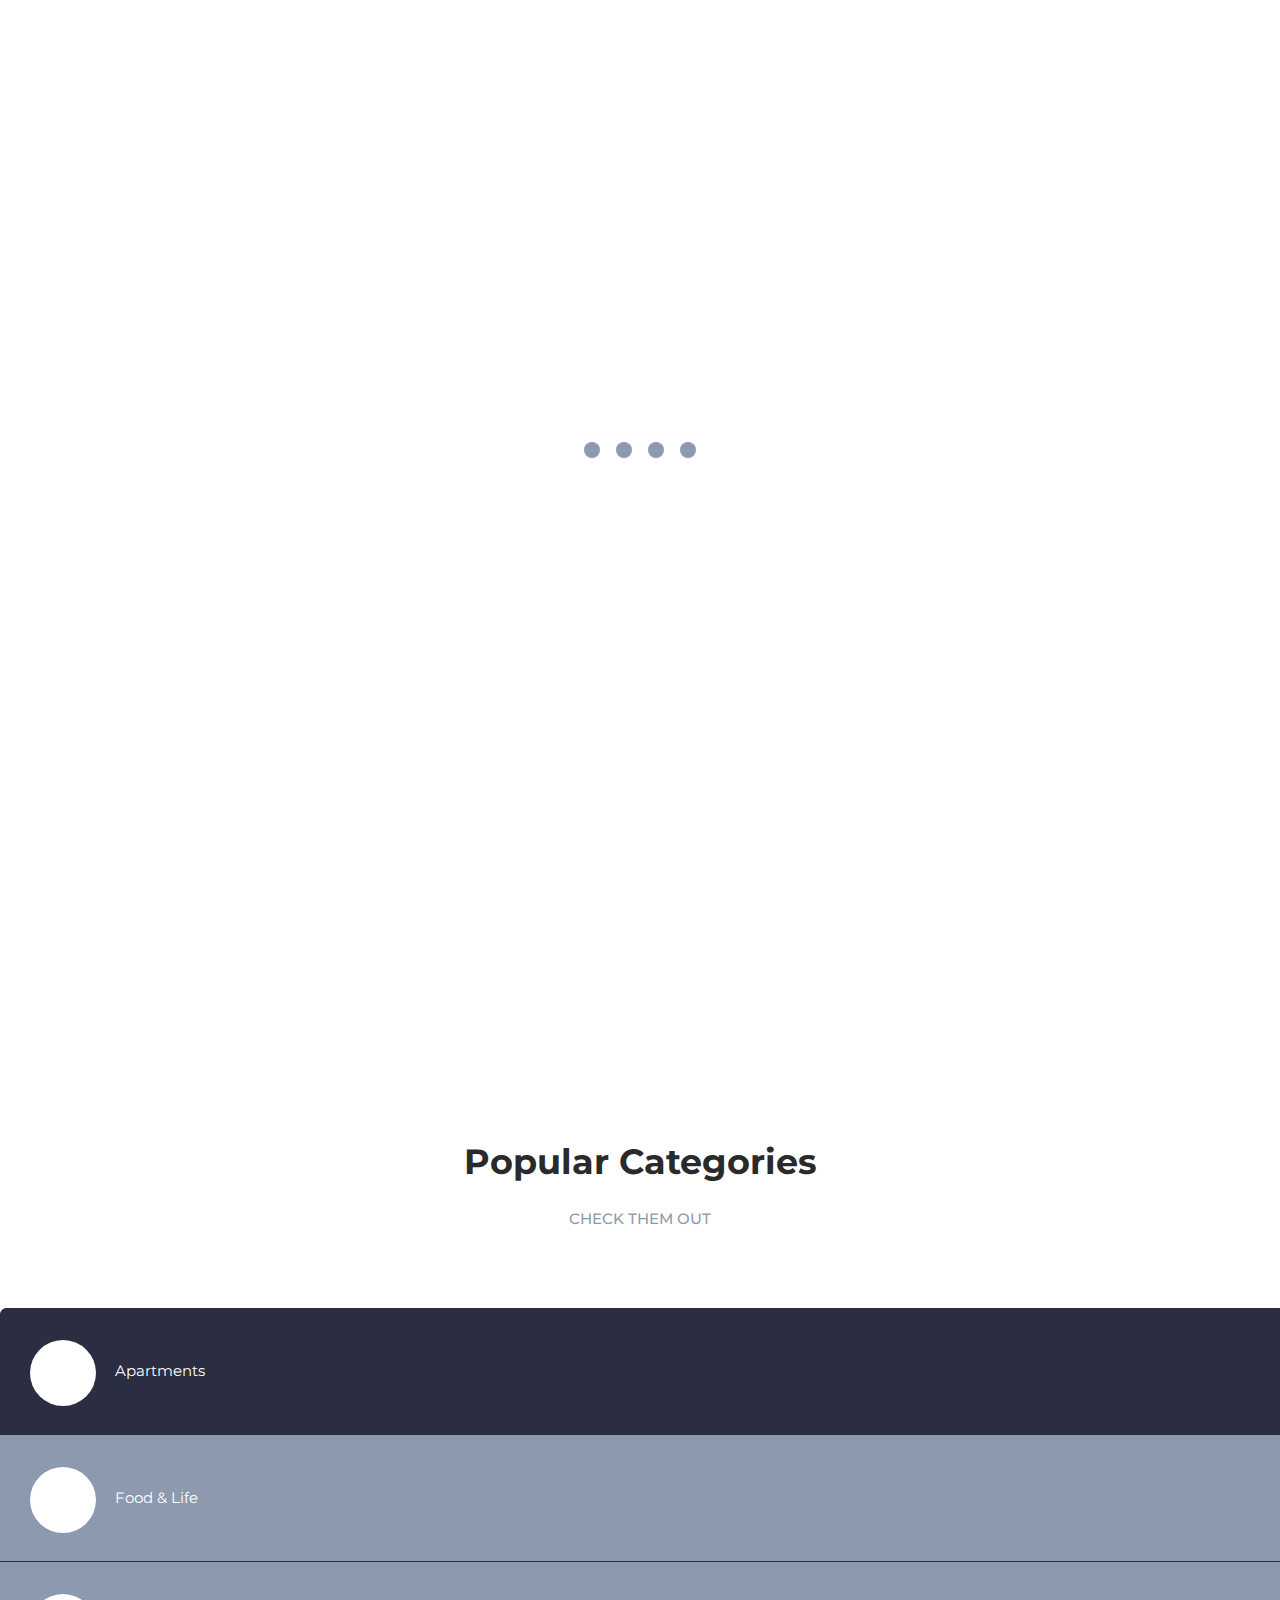
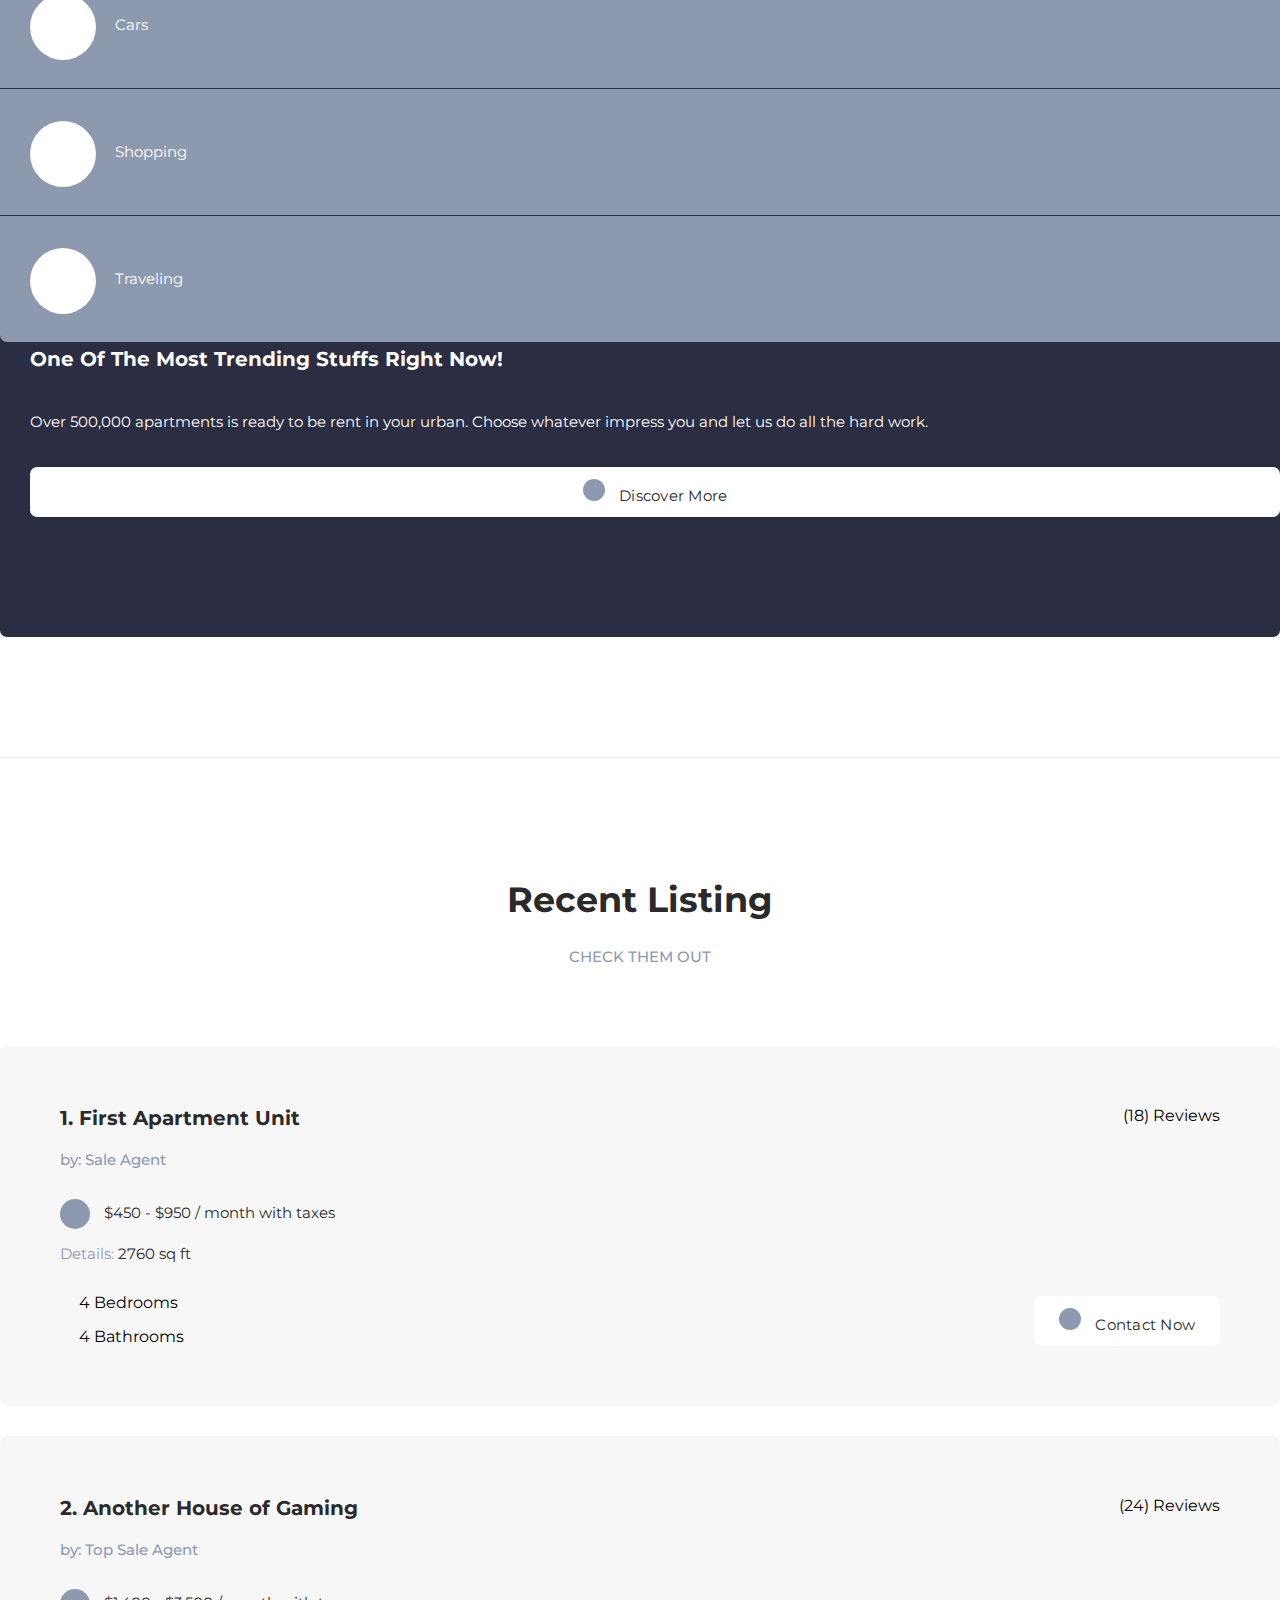
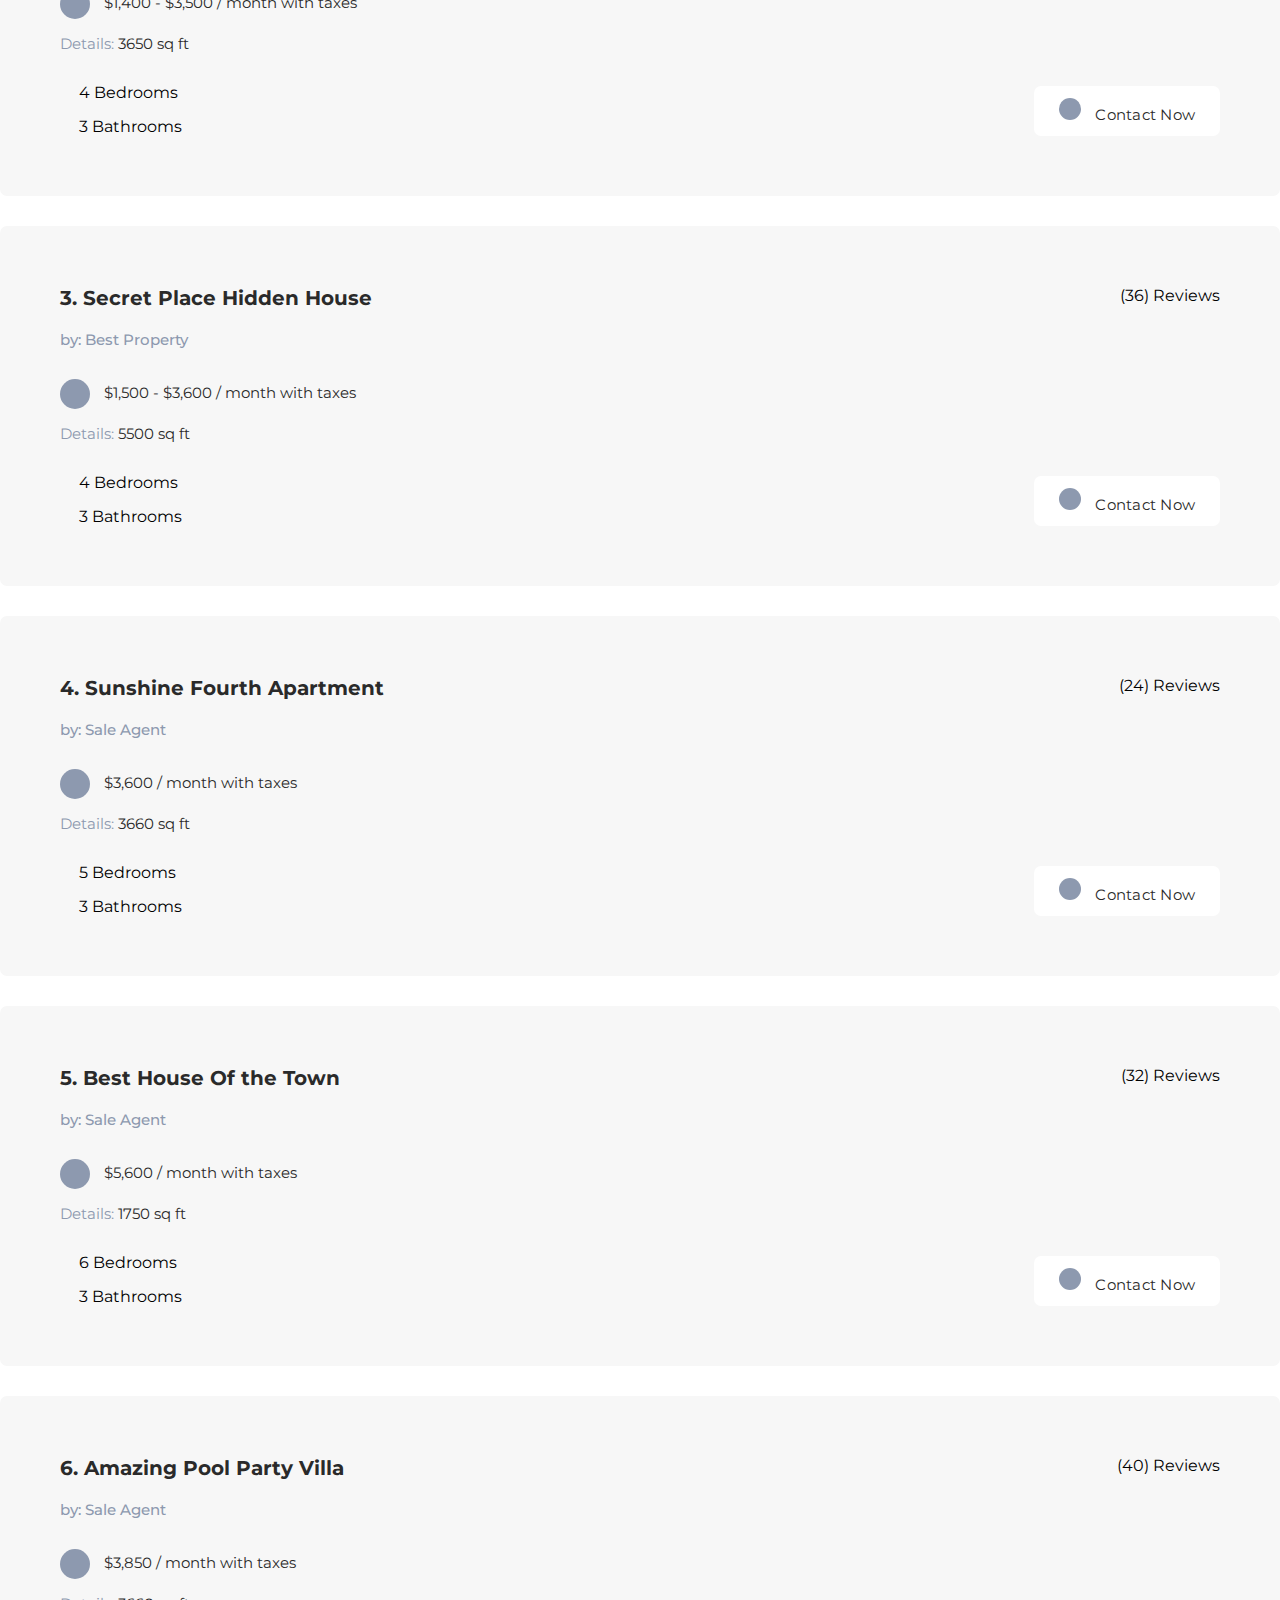
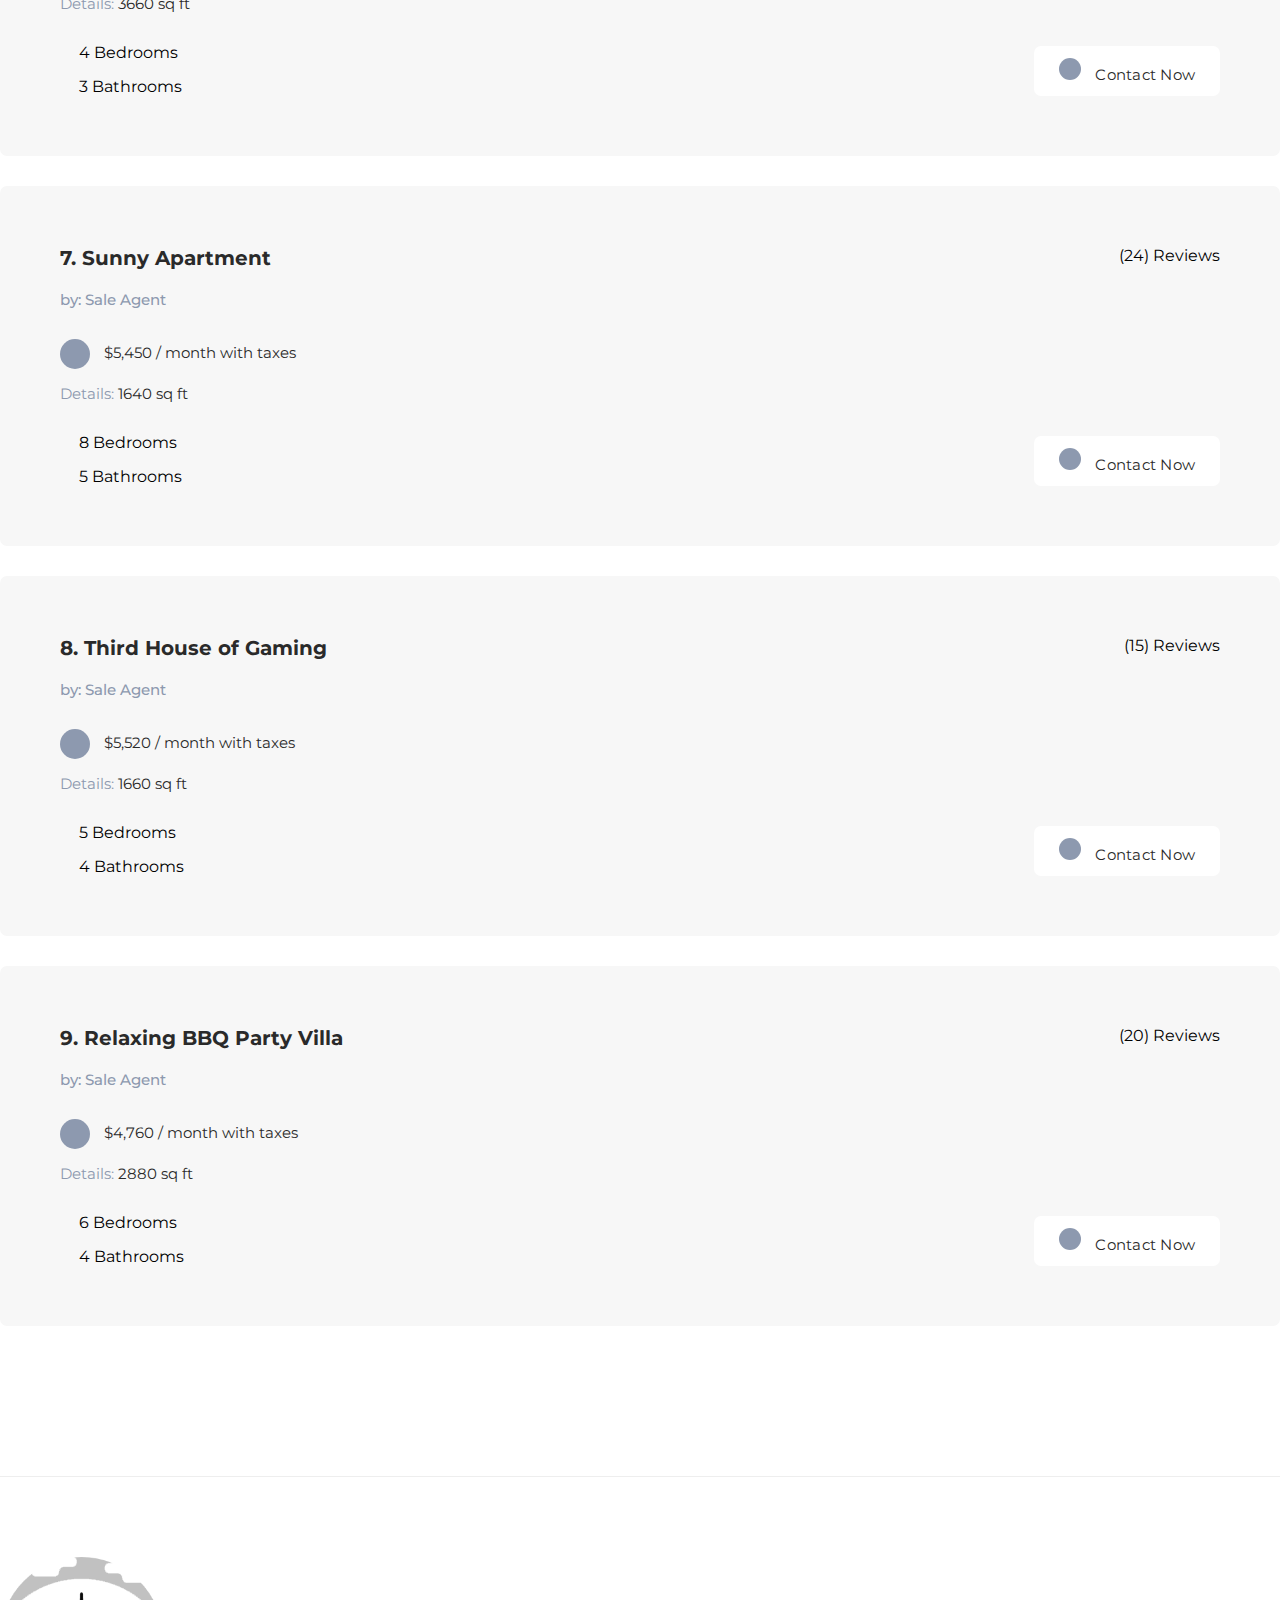
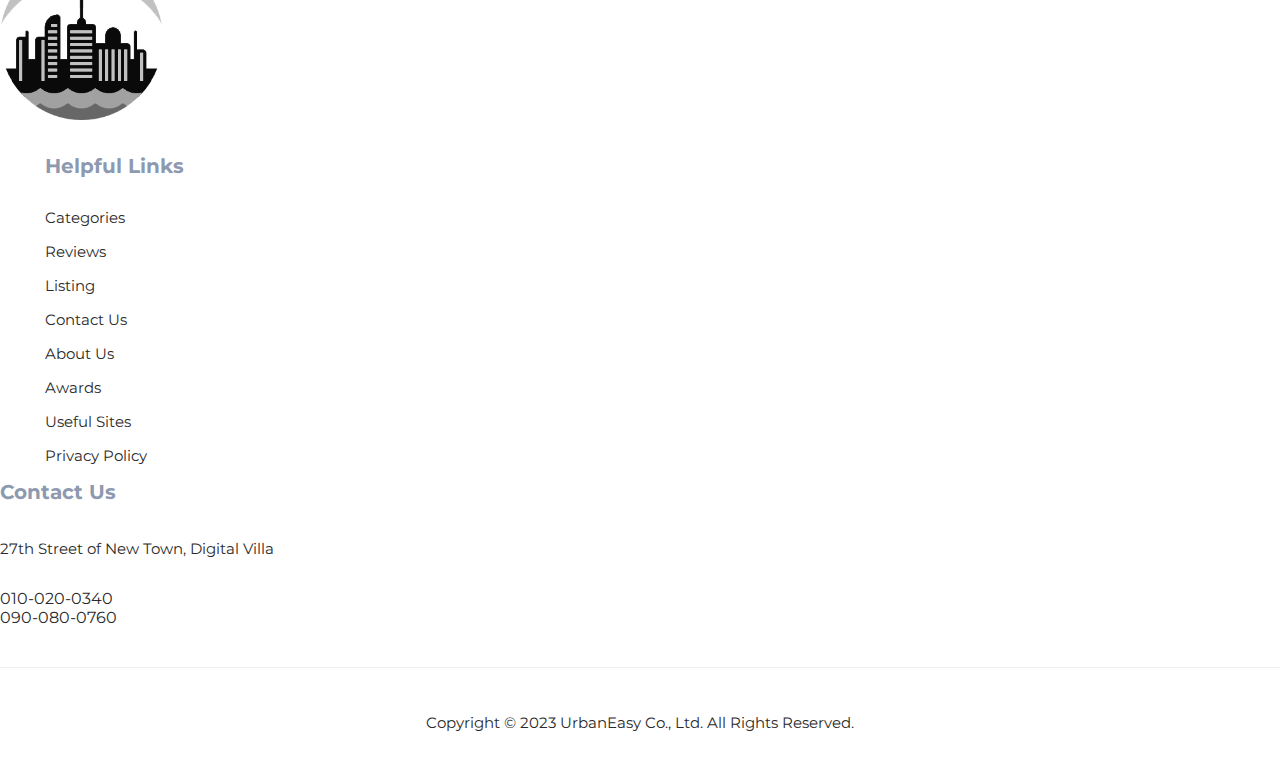
==== index.html @ 7ef8ef8d "refactor index.html and category.html" ====
<!DOCTYPE html>
<html lang="en">

  <head>

    <meta charset="UTF-8">
    <meta name="viewport" content="width=device-width, initial-scale=1, shrink-to-fit=no">
    <meta name="description" content="">
    <meta name="author" content="">
    <link rel="preconnect" href="https://fonts.gstatic.com">
    <link href="https://fonts.googleapis.com/css2?family=Montserrat:wght@100;200;300;400;500;600;700;800;900&display=swap" rel="stylesheet">
    <link rel="icon" href="assets/images/black-logo.png">
    <title>UrbanEasy: Your Urban Agency</title>

    <!-- Bootstrap core CSS -->
    <link href="vendor/bootstrap/css/bootstrap.min.css" rel="stylesheet">

    <!-- Additional CSS Files -->
    <link rel="stylesheet" href="assets/css/fontawesome.css">
    <link rel="stylesheet" href="assets/css/templatemo-plot-listing.css">
    <link rel="stylesheet" href="assets/css/animated.css">
    <link rel="stylesheet" href="assets/css/owl.css">
  </head>

<body>

  <!-- ***** Preloader Start ***** -->
  <div id="js-preloader" class="js-preloader">
    <div class="preloader-inner">
      <span class="dot"></span>
      <div class="dots">
        <span></span>
        <span></span>
        <span></span>
      </div>
    </div>
  </div>
  <!-- ***** Preloader End ***** -->

  <!-- ***** Header Area Start ***** -->
  <header class="header-area header-sticky wow slideInDown" data-wow-duration="0.75s" data-wow-delay="0s">
    <div class="container">
      <div class="row">
        <div class="col-12">
          <nav class="main-nav">
            <!-- ***** Logo Start ***** -->
            <a href="index.html" class="logo">
            </a>
            <!-- ***** Logo End ***** -->
            <!-- ***** Menu Start ***** -->
            <ul class="nav">
              <li><a href="index.html" class="active">Home</a></li>
              <li><a href="category.html">Category</a></li>
              <li><a href="listing.html">Listing</a></li>
              <li><a href="contact.html">Contact Us</a></li> 
              <li><div class="main-white-button"><a href="#"><i class="fa fa-plus"></i> Add Your Listing</a></div></li> 
            </ul>        
            <a class='menu-trigger'>
                <span>Menu</span>
            </a>
            <!-- ***** Menu End ***** -->
          </nav>
        </div>
      </div>
    </div>
  </header>
  <!-- ***** Header Area End ***** -->

  <div class="main-banner">
    <div class="container">
      <div class="row">
        <div class="col-lg-12">
          <div class="top-text header-text">
            <h6>Over 36,500+ Active Listings</h6>
            <h2>Find Nearby Places &amp; Things</h2>
          </div>
        </div>
        <div class="col-lg-12">
          <form id="search-form" name="gs" method="submit" role="search" action="#">
            <div class="row">
              <div class="col-lg-3 align-self-center">
                  <fieldset>
                      <select name="area" class="form-select" aria-label="Area" id="chooseCategory" onchange="this.form.click()">
                          <option selected>All Areas</option>
                          <option value="New Village">New Village</option>
                          <option value="Old Town">Old Town</option>
                          <option value="Modern City">Modern City</option>
                      </select>
                  </fieldset>
              </div>
              <div class="col-lg-3 align-self-center">
                  <fieldset>
                      <input type="address" name="address" class="searchText" placeholder="Enter a location" autocomplete="on" required>
                  </fieldset>
              </div>
              <div class="col-lg-3 align-self-center">
                  <fieldset>
                      <select name="price" class="form-select" aria-label="Default select example" id="chooseCategory" onchange="this.form.click()">
                          <option selected>Price Range</option>
                          <option value="$100 - $250">$100 - $250</option>
                          <option value="$250 - $500">$250 - $500</option>
                          <option value="$500 - $1000">$500 - $1,000</option>
                          <option value="$1000+">$1,000 or more</option>
                      </select>
                  </fieldset>
              </div>
              <div class="col-lg-3">                        
                  <fieldset>
                      <button class="main-button"><i class="fa fa-search"></i> Search Now</button>
                  </fieldset>
              </div>
            </div>
          </form>
        </div>
        <div class="col-lg-10 offset-lg-1">
          <ul class="categories">
            <li><a href="category.html"><span class="icon"><img src="assets/images/search-icon-01.png" alt="Home"></span> Apartments</a></li>
            <li><a href="listing.html"><span class="icon"><img src="assets/images/search-icon-02.png" alt="Food"></span> Food &amp; Life</a></li>
            <li><a href="#"><span class="icon"><img src="assets/images/search-icon-03.png" alt="Vehicle"></span> Cars</a></li>
            <li><a href="#"><span class="icon"><img src="assets/images/search-icon-04.png" alt="Shopping"></span> Shopping</a></li>
            <li><a href="#"><span class="icon"><img src="assets/images/search-icon-05.png" alt="Travel"></span> Traveling</a></li>
          </ul>
        </div>
      </div>
    </div>
  </div>


  <div class="popular-categories">
    <div class="container">
      <div class="row">
        <div class="col-lg-12">
          <div class="section-heading">
            <h2>Popular Categories</h2>
            <h6>Check Them Out</h6>
          </div>
        </div>
        <div class="col-lg-12">
          <div class="naccs">
            <div class="grid">
              <div class="row">
                <div class="col-lg-3">
                  <div class="menu">
                    <div class="first-thumb active">
                      <div class="thumb">
                        <span class="icon"><img src="assets/images/search-icon-01.png" alt=""></span>
                        Apartments
                      </div>
                    </div>
                    <div>
                      <div class="thumb">                 
                        <span class="icon"><img src="assets/images/search-icon-02.png" alt=""></span>
                        Food &amp; Life
                      </div>
                    </div>
                    <div>
                      <div class="thumb">                 
                        <span class="icon"><img src="assets/images/search-icon-03.png" alt=""></span>
                        Cars
                      </div>
                    </div>
                    <div>
                      <div class="thumb">                 
                        <span class="icon"><img src="assets/images/search-icon-04.png" alt=""></span>
                        Shopping
                      </div>
                    </div>
                    <div class="last-thumb">
                      <div class="thumb">                 
                        <span class="icon"><img src="assets/images/search-icon-05.png" alt=""></span>
                        Traveling
                      </div>
                    </div>
                  </div>
                </div> 
                <div class="col-lg-9 align-self-center">
                  <ul class="nacc">
                    <li class="active">
                      <div>
                        <div class="thumb">
                          <div class="row">
                            <div class="col-lg-5 align-self-center">
                              <div class="left-text">
                                <h4>One Of The Most Trending Stuffs Right Now!</h4>
                                <p>Over 500,000 apartments is ready to be rent in your urban. Choose whatever impress you and let us do all the hard work.</p>
                                <div class="main-white-button"><a href="#"><i class="fa fa-eye"></i> Discover More</a></div>
                              </div>
                            </div>
                            <div class="col-lg-7 align-self-center">
                              <div class="right-image">
                                <img src="assets/images/tabs-image-01.jpg" alt="">
                              </div>
                            </div>
                          </div>
                        </div>
                      </div>
                    </li>
                    <li>
                      <div>
                        <div class="thumb">
                          <div class="row">
                            <div class="col-lg-5 align-self-center">
                              <div class="left-text">
                                <h4>Food and Lifestyle category is here</h4>
                                <p>Explore different countries cuisine nearby with ease. </p>
                                <div class="main-white-button"><a href="#"><i class="fa fa-eye"></i> Explore More</a></div>
                              </div>
                            </div>
                            <div class="col-lg-7 align-self-center">
                              <div class="right-image">
                                <img src="assets/images/tabs-image-02.jpg" alt="Foods on the table">
                              </div>
                            </div>
                          </div>
                        </div>
                      </div>
                    </li>
                    <li>
                      <div>
                        <div class="thumb">
                          <div class="row">
                            <div class="col-lg-5 align-self-center">
                              <div class="left-text">
                                <h4>Best car rentals for your trips!</h4>
                                <p>Did you know? You can rent a car as fast as a click, the paperwork is on us.</p>
                                <div class="main-white-button"><a href="listing.html"><i class="fa fa-eye"></i> More Listing</a></div>
                              </div>
                            </div>
                            <div class="col-lg-7 align-self-center">
                              <div class="right-image">
                                <img src="assets/images/tabs-image-03.jpg" alt="cars in the city">
                              </div>
                            </div>
                          </div>
                        </div>
                      </div>
                    </li>
                    <li>
                      <div>
                        <div class="thumb">
                          <div class="row">
                            <div class="col-lg-5 align-self-center">
                              <div class="left-text">
                                <h4>Shopping</h4>
                                <p>Choose from your locals and get it within the same day!</p>
                                <div class="main-white-button"><a href="#"><i class="fa fa-eye"></i> Discover More</a></div>
                              </div>
                            </div>
                            <div class="col-lg-7 align-self-center">
                              <div class="right-image">
                                <img src="assets/images/tabs-image-04.jpg" alt="Shopping Girl">
                              </div>
                            </div>
                          </div>
                        </div>
                      </div>
                    </li>
                    <li>
                      <div>
                        <div class="thumb">
                          <div class="row">
                            <div class="col-lg-5 align-self-center">
                              <div class="left-text">
                                <h4>Trip for you and your family</h4>
                                <p>All of the cheapest trips are on our website. Explore and enjoy!</p>
                                <div class="main-white-button"><a rel="nofollow" href="https://templatemo.com/contact"><i class="fa fa-eye"></i> Read More</a></div>
                              </div>
                            </div>
                            <div class="col-lg-7 align-self-center">
                              <div class="right-image">
                                <img src="assets/images/tabs-image-05.jpg" alt="Traveling Beach">
                              </div>
                            </div>
                          </div>
                        </div>
                      </div>
                    </li>
                  </ul>
                </div>          
              </div>
            </div>
          </div>
        </div>
      </div>
    </div>
  </div>


  <div class="recent-listing">
    <div class="container">
      <div class="row">
        <div class="col-lg-12">
          <div class="section-heading">
            <h2>Recent Listing</h2>
            <h6>Check Them Out</h6>
          </div>
        </div>
        <div class="col-lg-12">
          <div class="owl-carousel owl-listing">
            <div class="item">
              <div class="row">
                <div class="col-lg-12">
                  <div class="listing-item">
                    <div class="left-image">
                      <a href="#"><img src="assets/images/listing-01.jpg" alt=""></a>
                    </div>
                    <div class="right-content align-self-center">
                      <a href="#"><h4>1. First Apartment Unit</h4></a>
                      <h6>by: Sale Agent</h6>
                      <ul class="rate">
                        <li><i class="fa fa-star-o"></i></li>
                        <li><i class="fa fa-star-o"></i></li>
                        <li><i class="fa fa-star-o"></i></li>
                        <li><i class="fa fa-star-o"></i></li>
                        <li><i class="fa fa-star-o"></i></li>
                        <li>(18) Reviews</li>
                      </ul>
                      <span class="price"><div class="icon"><img src="assets/images/listing-icon-01.png" alt=""></div> $450 - $950 / month with taxes</span>
                      <span class="details">Details: <em>2760 sq ft</em></span>
                      <ul class="info">
                        <li><img src="assets/images/listing-icon-02.png" alt=""> 4 Bedrooms</li>
                        <li><img src="assets/images/listing-icon-03.png" alt=""> 4 Bathrooms</li>
                      </ul>
                      <div class="main-white-button">
                        <a href="contact.html"><i class="fa fa-eye"></i> Contact Now</a>
                      </div>
                    </div>
                  </div>
                </div>
                <div class="col-lg-12">
                  <div class="listing-item">
                    <div class="left-image">
                      <a href="#"><img src="assets/images/listing-02.jpg" alt=""></a>
                    </div>
                    <div class="right-content align-self-center">
                      <a href="#"><h4>2. Another House of Gaming</h4></a>
                      <h6>by: Top Sale Agent</h6>
                      <ul class="rate">
                        <li><i class="fa fa-star-o"></i></li>
                        <li><i class="fa fa-star-o"></i></li>
                        <li><i class="fa fa-star-o"></i></li>
                        <li><i class="fa fa-star-o"></i></li>
                        <li><i class="fa fa-star-o"></i></li>
                        <li>(24) Reviews</li>
                      </ul>
                      <span class="price"><div class="icon"><img src="assets/images/listing-icon-01.png" alt=""></div> $1,400 - $3,500 / month with taxes</span>
                      <span class="details">Details: <em>3650 sq ft</em></span>
                      <ul class="info">
                        <li><img src="assets/images/listing-icon-02.png" alt=""> 4 Bedrooms</li>
                        <li><img src="assets/images/listing-icon-03.png" alt=""> 3 Bathrooms</li>
                      </ul>
                      <div class="main-white-button">
                        <a href="contact.html"><i class="fa fa-eye"></i> Contact Now</a>
                      </div>
                    </div>
                  </div>
                </div>
                <div class="col-lg-12">
                  <div class="listing-item">
                    <div class="left-image">
                      <a href="#"><img src="assets/images/listing-03.jpg" alt=""></a>
                    </div>
                    <div class="right-content align-self-center">
                      <a href="#"><h4>3. Secret Place Hidden House</h4></a>
                      <h6>by: Best Property</h6>
                      <ul class="rate">
                        <li><i class="fa fa-star-o"></i></li>
                        <li><i class="fa fa-star-o"></i></li>
                        <li><i class="fa fa-star-o"></i></li>
                        <li><i class="fa fa-star-o"></i></li>
                        <li><i class="fa fa-star-o"></i></li>
                        <li>(36) Reviews</li>
                      </ul>
                      <span class="price"><div class="icon"><img src="assets/images/listing-icon-01.png" alt=""></div> $1,500 - $3,600 / month with taxes</span>
                      <span class="details">Details: <em>5500 sq ft</em></span>
                      <ul class="info">
                        <li><img src="assets/images/listing-icon-02.png" alt=""> 4 Bedrooms</li>
                        <li><img src="assets/images/listing-icon-03.png" alt=""> 3 Bathrooms</li>
                      </ul>
                      <div class="main-white-button">
                        <a href="contact.html"><i class="fa fa-eye"></i> Contact Now</a>
                      </div>
                    </div>
                  </div>
                </div>
              </div>
            </div>
            <div class="item">
              <div class="row">
                <div class="col-lg-12">
                  <div class="listing-item">
                    <div class="left-image">
                      <a href="#"><img src="assets/images/listing-04.jpg" alt=""></a>
                    </div>
                    <div class="right-content align-self-center">
                      <a href="#"><h4>4. Sunshine Fourth Apartment</h4></a>
                      <h6>by: Sale Agent</h6>
                      <ul class="rate">
                        <li><i class="fa fa-star-o"></i></li>
                        <li><i class="fa fa-star-o"></i></li>
                        <li><i class="fa fa-star-o"></i></li>
                        <li><i class="fa fa-star-o"></i></li>
                        <li><i class="fa fa-star-o"></i></li>
                        <li>(24) Reviews</li>
                      </ul>
                      <span class="price"><div class="icon"><img src="assets/images/listing-icon-01.png" alt=""></div> $3,600 / month with taxes</span>
                      <span class="details">Details: <em>3660 sq ft</em></span>
                      <ul class="info">
                        <li><img src="assets/images/listing-icon-02.png" alt=""> 5 Bedrooms</li>
                        <li><img src="assets/images/listing-icon-03.png" alt=""> 3 Bathrooms</li>
                      </ul>
                      <div class="main-white-button">
                        <a href="contact.html"><i class="fa fa-eye"></i> Contact Now</a>
                      </div>
                    </div>
                  </div>
                </div>
                <div class="col-lg-12">
                  <div class="listing-item">
                    <div class="left-image">
                      <a href="#"><img src="assets/images/listing-05.jpg" alt=""></a>
                    </div>
                    <div class="right-content align-self-center">
                      <a href="#"><h4>5. Best House Of the Town</h4></a>
                      <h6>by: Sale Agent</h6>
                      <ul class="rate">
                        <li><i class="fa fa-star-o"></i></li>
                        <li><i class="fa fa-star-o"></i></li>
                        <li><i class="fa fa-star-o"></i></li>
                        <li><i class="fa fa-star-o"></i></li>
                        <li><i class="fa fa-star-o"></i></li>
                        <li>(32) Reviews</li>
                      </ul>
                      <span class="price"><div class="icon"><img src="assets/images/listing-icon-01.png" alt=""></div> $5,600 / month with taxes</span>
                      <span class="details">Details: <em>1750 sq ft</em></span>
                      <ul class="info">
                        <li><img src="assets/images/listing-icon-02.png" alt=""> 6 Bedrooms</li>
                        <li><img src="assets/images/listing-icon-03.png" alt=""> 3 Bathrooms</li>
                      </ul>
                      <div class="main-white-button">
                        <a href="contact.html"><i class="fa fa-eye"></i> Contact Now</a>
                      </div>
                    </div>
                  </div>
                </div>
                <div class="col-lg-12">
                  <div class="listing-item">
                    <div class="left-image">
                      <a href="#"><img src="assets/images/listing-06.jpg" alt=""></a>
                    </div>
                    <div class="right-content align-self-center">
                      <a href="#"><h4>6. Amazing Pool Party Villa</h4></a>
                      <h6>by: Sale Agent</h6>
                      <ul class="rate">
                        <li><i class="fa fa-star-o"></i></li>
                        <li><i class="fa fa-star-o"></i></li>
                        <li><i class="fa fa-star-o"></i></li>
                        <li><i class="fa fa-star-o"></i></li>
                        <li><i class="fa fa-star-o"></i></li>
                        <li>(40) Reviews</li>
                      </ul>
                      <span class="price"><div class="icon"><img src="assets/images/listing-icon-01.png" alt=""></div> $3,850 / month with taxes</span>
                      <span class="details">Details: <em>3660 sq ft</em></span>
                      <ul class="info">
                        <li><img src="assets/images/listing-icon-02.png" alt=""> 4 Bedrooms</li>
                        <li><img src="assets/images/listing-icon-03.png" alt=""> 3 Bathrooms</li>
                      </ul>
                      <div class="main-white-button">
                        <a href="contact.html"><i class="fa fa-eye"></i> Contact Now</a>
                      </div>
                    </div>
                  </div>
                </div>
              </div>
            </div>
            <div class="item">
              <div class="row">
                <div class="col-lg-12">
                  <div class="listing-item">
                    <div class="left-image">
                      <a href="#"><img src="assets/images/listing-05.jpg" alt=""></a>
                    </div>
                    <div class="right-content align-self-center">
                      <a href="#"><h4>7. Sunny Apartment</h4></a>
                      <h6>by: Sale Agent</h6>
                      <ul class="rate">
                        <li><i class="fa fa-star-o"></i></li>
                        <li><i class="fa fa-star-o"></i></li>
                        <li><i class="fa fa-star-o"></i></li>
                        <li><i class="fa fa-star-o"></i></li>
                        <li><i class="fa fa-star-o"></i></li>
                        <li>(24) Reviews</li>
                      </ul>
                      <span class="price"><div class="icon"><img src="assets/images/listing-icon-01.png" alt=""></div> $5,450 / month with taxes</span>
                      <span class="details">Details: <em>1640 sq ft</em></span>
                      <ul class="info">
                        <li><img src="assets/images/listing-icon-02.png" alt=""> 8 Bedrooms</li>
                        <li><img src="assets/images/listing-icon-03.png" alt=""> 5 Bathrooms</li>
                      </ul>
                      <div class="main-white-button">
                        <a href="contact.html"><i class="fa fa-eye"></i> Contact Now</a>
                      </div>
                    </div>
                  </div>
                </div>
                <div class="col-lg-12">
                  <div class="listing-item">
                    <div class="left-image">
                      <a href="#"><img src="assets/images/listing-02.jpg" alt=""></a>
                    </div>
                    <div class="right-content align-self-center">
                      <a href="#"><h4>8. Third House of Gaming</h4></a>
                      <h6>by: Sale Agent</h6>
                      <ul class="rate">
                        <li><i class="fa fa-star-o"></i></li>
                        <li><i class="fa fa-star-o"></i></li>
                        <li><i class="fa fa-star-o"></i></li>
                        <li><i class="fa fa-star-o"></i></li>
                        <li><i class="fa fa-star-o"></i></li>
                        <li>(15) Reviews</li>
                      </ul>
                      <span class="price"><div class="icon"><img src="assets/images/listing-icon-01.png" alt=""></div> $5,520 / month with taxes</span>
                      <span class="details">Details: <em>1660 sq ft</em></span>
                      <ul class="info">
                        <li><img src="assets/images/listing-icon-02.png" alt=""> 5 Bedrooms</li>
                        <li><img src="assets/images/listing-icon-03.png" alt=""> 4 Bathrooms</li>
                      </ul>
                      <div class="main-white-button">
                        <a href="contact.html"><i class="fa fa-eye"></i> Contact Now</a>
                      </div>
                    </div>
                  </div>
                </div>
                <div class="col-lg-12">
                  <div class="listing-item">
                    <div class="left-image">
                      <a href="#"><img src="assets/images/listing-06.jpg" alt=""></a>
                    </div>
                    <div class="right-content align-self-center">
                      <a href="#"><h4>9. Relaxing BBQ Party Villa</h4></a>
                      <h6>by: Sale Agent</h6>
                      <ul class="rate">
                        <li><i class="fa fa-star-o"></i></li>
                        <li><i class="fa fa-star-o"></i></li>
                        <li><i class="fa fa-star-o"></i></li>
                        <li><i class="fa fa-star-o"></i></li>
                        <li><i class="fa fa-star-o"></i></li>
                        <li>(20) Reviews</li>
                      </ul>
                      <span class="price"><div class="icon"><img src="assets/images/listing-icon-01.png" alt=""></div> $4,760 / month with taxes</span>
                      <span class="details">Details: <em>2880 sq ft</em></span>
                      <ul class="info">
                        <li><img src="assets/images/listing-icon-02.png" alt=""> 6 Bedrooms</li>
                        <li><img src="assets/images/listing-icon-03.png" alt=""> 4 Bathrooms</li>
                      </ul>
                      <div class="main-white-button">
                        <a href="contact.html"><i class="fa fa-eye"></i> Contact Now</a>
                      </div>
                    </div>
                  </div>
                </div>
              </div>
            </div>
          </div>
        </div>
      </div>
    </div>
  </div>


  <footer>
    <div class="container">
      <div class="row">
        <div class="col-lg-4">
          <div class="about">
            <div class="logo">
              <img src="assets/images/black-logo.png" alt="Plot Listing">
            </div>
          </div>
        </div>
        <div class="col-lg-4">
          <div class="helpful-links">
            <h4>Helpful Links</h4>
            <div class="row">
              <div class="col-lg-6 col-sm-6">
                <ul>
                  <li><a href="#">Categories</a></li>
                  <li><a href="#">Reviews</a></li>
                  <li><a href="#">Listing</a></li>
                  <li><a href="#">Contact Us</a></li>
                </ul>
              </div>
              <div class="col-lg-6">
                <ul>
                  <li><a href="#">About Us</a></li>
                  <li><a href="#">Awards</a></li>
                  <li><a href="#">Useful Sites</a></li>
                  <li><a href="#">Privacy Policy</a></li>
                </ul>
              </div>
            </div>
          </div>
        </div>
        <div class="col-lg-4">
          <div class="contact-us">
            <h4>Contact Us</h4>
            <p>27th Street of New Town, Digital Villa</p>
            <div class="row">
              <div class="col-lg-6">
                <a href="#">010-020-0340</a>
              </div>
              <div class="col-lg-6">
                <a href="#">090-080-0760</a>
              </div>
            </div>
          </div>
        </div>
        <div class="col-lg-12">
          <div class="sub-footer">
            <p>Copyright © 2023 UrbanEasy Co., Ltd. All Rights Reserved.</p>
          </div>
        </div>
      </div>
    </div>
  </footer>


  <!-- Scripts -->
  <script src="vendor/jquery/jquery.min.js"></script>
  <script src="vendor/bootstrap/js/bootstrap.bundle.min.js"></script>
  <script src="assets/js/owl-carousel.js"></script>
  <script src="assets/js/animation.js"></script>
  <script src="assets/js/imagesloaded.js"></script>
  <script src="assets/js/custom.js"></script>

</body>

</html>
---- assets/css/templatemo-plot-listing.css ----
/*

TemplateMo 564 Plot Listing

https://templatemo.com/tm-564-plot-listing

*/

/* ---------------------------------------------
Table of contents
------------------------------------------------
01. font & reset css
02. reset
03. global styles
04. header
05. banner
06. features
07. testimonials
08. contact
09. footer
10. preloader
11. search
12. portfolio

--------------------------------------------- */
/* 
---------------------------------------------
font & reset css
--------------------------------------------- 
*/
@import url('https://fonts.googleapis.com/css2?family=Montserrat:wght@100;200;300;400;500;600;700;800;900&display=swap');
/* 
---------------------------------------------
reset
--------------------------------------------- 
*/
html, body, div, span, applet, object, iframe, h1, h2, h3, h4, h5, h6, p, blockquote, div
pre, a, abbr, acronym, address, big, cite, code, del, dfn, em, font, img, ins, kbd, q,
s, samp, small, strike, strong, sub, sup, tt, var, b, u, i, center, dl, dt, dd, ol, ul, li,
figure, header, nav, section, article, aside, footer, figcaption {
  margin: 0;
  padding: 0;
  border: 0;
  outline: 0;
}

/* clear fix */
.grid:after {
  content: '';
  display: block;
  clear: both;
}

/* ---- .grid-item ---- */

.grid-sizer,
.grid-item {
  width: 50%;
}

.grid-item {
  float: left;
}

.grid-item img {
  display: block;
  max-width: 100%;
}

.clearfix:after {
  content: ".";
  display: block;
  clear: both;
  visibility: hidden;
  line-height: 0;
  height: 0;
}

.clearfix {
  display: inline-block;
}

html[xmlns] .clearfix {
  display: block;
}

* html .clearfix {
  height: 1%;
}

ul, li {
  padding: 0;
  margin: 0;
  list-style: none;
}

header, nav, section, article, aside, footer, hgroup {
  display: block;
}

* {
  box-sizing: border-box;
}

html, body {
  font-family: 'Montserrat', sans-serif;
  font-weight: 400;
  background-color: #fff;
  -ms-text-size-adjust: 100%;
  -webkit-font-smoothing: antialiased;
  -moz-osx-font-smoothing: grayscale;
}

a {
  text-decoration: none !important;
}

h1, h2, h3, h4, h5, h6 {
  margin-top: 0px;
  margin-bottom: 0px;
}

ul {
  margin-bottom: 0px;
}

p {
  font-size: 15px;
  line-height: 30px;
  color: #2a2a2a;
}

img {
  margin-bottom: -3px;
  width: 100%;
  overflow: hidden;
}

/* 
---------------------------------------------
global styles
--------------------------------------------- 
*/
html,
body {
  background: #fff;
  font-family: 'Montserrat', sans-serif;
}

::selection {
  background: #03a4ed;
  color: #fff;
}

::-moz-selection {
  background: #03a4ed;
  color: #fff;
}

@media (max-width: 991px) {
  html, body {
    overflow-x: hidden;
  }
  .mobile-top-fix {
    margin-top: 30px;
    margin-bottom: 0px;
  }
  .mobile-bottom-fix {
    margin-bottom: 30px;
  }
  .mobile-bottom-fix-big {
    margin-bottom: 60px;
  }
}

.page-section {
  margin-top: 120px;
}

.section-heading h2 {
  font-size: 35px;
  margin-bottom: 25px;
  text-transform: capitalize;
  color: #2a2a2a;
  font-weight: 700;
  position: relative;
  z-index: 2;
  line-height: 44px;
}

.section-heading h6 {
  text-transform: uppercase;
  font-size: 15px;
  font-weight: 500;
  color: #8d99af;
}

.main-white-button a {
  display: inline-block;
  background-color: #fff;
  font-size: 15px;
  font-weight: 400;
  color: #2a2a2a;
  text-transform: capitalize;
  padding: 12px 25px;
  border-radius: 7px;
  letter-spacing: 0.25px;
  transition: all .3s;
}

.main-white-button a i {
  margin-right: 10px;
  width: 22px;
  height: 22px;
  background-color: #8d99af;
  color: #fff;
  border-radius: 50%;
  display: inline-block;
  text-align: center;
  font-size: 12px;
  line-height: 22px;
}

.main-white-button a:hover {
  background-color: #8d99af;
  color: #fff;
}

/* 
---------------------------------------------
header
--------------------------------------------- 
*/

.background-header {
  background-color: #fff!important;
  height: 80px!important;
  position: fixed!important;
  top: 0px;
  left: 0px;
  right: 0px;
  box-shadow: 0px 0px 10px rgba(0,0,0,0.15)!important;
}

.background-header .logo,
.background-header .main-nav .nav li a {
  color: #1e1e1e!important;
}

.background-header .main-nav .nav li:hover a {
  color: #8d99af!important;
}

.background-header .nav li a.active {
  color: #8d99af!important;
}

.header-area {
  background-color: transparent;
  border-bottom: 1px solid rgba(250,250,250,0.2);
  position: fixed;
  top: 0px;
  left: 0px;
  right: 0px;
  z-index: 100;
  height: 100px;
  -webkit-transition: all .5s ease 0s;
  -moz-transition: all .5s ease 0s;
  -o-transition: all .5s ease 0s;
  transition: all .5s ease 0s;
}

.header-area .main-nav {
  min-height: 80px;
  background: transparent;
}

.header-area .main-nav a.logo {
  background-image: url(../images/white-logo.png);
  background-size: contain;
  background-repeat: no-repeat;
  width: 166px;
  height: 58px;
  display: inline-block;
  margin-top: 20px;
}

.background-header .main-nav a.logo {
  background-image: url(../images/black-logo.png);
  background-size: contain;
  background-repeat: no-repeat;
  width: 164px;
  height: 58px;
  display: inline-block;
  margin-top: 10px;
}

.background-header .main-nav .nav {
  margin-top: 20px !important;
}

.header-area .main-nav .nav {
  float: right;
  margin-top: 30px;
  margin-right: 0px;
  background-color: transparent;
  -webkit-transition: all 0.3s ease 0s;
  -moz-transition: all 0.3s ease 0s;
  -o-transition: all 0.3s ease 0s;
  transition: all 0.3s ease 0s;
  position: relative;
  z-index: 999;
}

.header-area .main-nav .nav li {
  padding-left: 30px;
  padding-right: 30px;
}

.header-area .main-nav .nav li:last-child {
  padding-right: 0px;
  padding-left: 40px;
}

.header-area .main-nav .nav li:last-child a ,
.background-header .main-nav .nav li:last-child a {
  color: #2a2a2a !important;
  text-transform: capitalize;
  padding: 0px 20px;
  font-weight: 400;
}

.header-area .main-nav .nav li:last-child a i,
.background-header .main-nav .nav li:last-child a i {
  font-size: 12px!important;
  font-weight: 400 !important;
}

.background-header .main-nav .nav li:last-child .main-white-button a {
  background-color: #8d99af;
  color: #fff !important;
}

.background-header .main-nav .nav li:last-child .main-white-button a i {
  background-color: #fff;
  color: #8d99af;
}

.header-area .main-nav .nav li:last-child a:hover,
.header-area .main-nav .nav li:last-child a.active {
  color: #fff !important;
}

.header-area .main-nav .nav li a {
  display: block;
  font-weight: 500;
  font-size: 14px;
  color: #fff;
  text-transform: uppercase;
  -webkit-transition: all 0.3s ease 0s;
  -moz-transition: all 0.3s ease 0s;
  -o-transition: all 0.3s ease 0s;
  transition: all 0.3s ease 0s;
  height: 40px;
  line-height: 40px;
  border: transparent;
  letter-spacing: 1px;
}

.header-area .main-nav .nav li:hover a,
.header-area .main-nav .nav li a.active {
  color: #8d99af!important;
}

.background-header .main-nav .nav li:hover a,
.background-header .main-nav .nav li a.active {
  color: #8d99af!important;
  opacity: 1;
}

.header-area .main-nav .nav li:last-child a:hover ,
.background-header .main-nav .nav li:last-child a:hover {
  background-color: #8d99af;
}

.header-area .main-nav .nav li.has-sub {
  position: relative;
  padding-right: 15px;
}

.header-area .main-nav .nav li.has-sub:after {
  font-family: FontAwesome;
  content: "\f107";
  font-size: 12px;
  color: #fff;
  position: absolute;
  right: 5px;
  top: 12px;
}

.background-header .main-nav .nav li.has-sub:after {
  color: #1e1e1e;
}

.header-area .main-nav .nav li.has-sub ul.sub-menu {
  position: absolute;
  width: 200px;
  box-shadow: 0 2px 28px 0 rgba(0, 0, 0, 0.06);
  overflow: hidden;
  top: 40px;
  opacity: 0;
  transition: all .3s;
  transform: translateY(+2em);
  visibility: hidden;
  z-index: -1;
}

.header-area .main-nav .nav li.has-sub ul.sub-menu li {
  margin-left: 0px;
  padding-left: 0px;
  padding-right: 0px;
}

.header-area .main-nav .nav li.has-sub ul.sub-menu li a {
  opacity: 1;
  display: block;
  background: #f7f7f7;
  color: #2a2a2a!important;
  padding-left: 20px;
  height: 40px;
  line-height: 40px;
  -webkit-transition: all 0.3s ease 0s;
  -moz-transition: all 0.3s ease 0s;
  -o-transition: all 0.3s ease 0s;
  transition: all 0.3s ease 0s;
  position: relative;
  font-size: 13px;
  font-weight: 400;
  border-bottom: 1px solid #eee;
}

.header-area .main-nav .nav li.has-sub ul li a:hover {
  background: #fff;
  color: #f5a425!important;
  padding-left: 25px;
}

.header-area .main-nav .nav li.has-sub ul li a:hover:before {
  width: 3px;
}

.header-area .main-nav .nav li.has-sub:hover ul.sub-menu {
  visibility: visible;
  opacity: 1;
  z-index: 1;
  transform: translateY(0%);
  transition-delay: 0s, 0s, 0.3s;
}

.header-area .main-nav .menu-trigger {
  cursor: pointer;
  display: block;
  position: absolute;
  top: 33px;
  width: 32px;
  height: 40px;
  text-indent: -9999em;
  z-index: 99;
  right: 40px;
  display: none;
}

.background-header .main-nav .menu-trigger {
  top: 23px;
}

.header-area .main-nav .menu-trigger span,
.header-area .main-nav .menu-trigger span:before,
.header-area .main-nav .menu-trigger span:after {
  -moz-transition: all 0.4s;
  -o-transition: all 0.4s;
  -webkit-transition: all 0.4s;
  transition: all 0.4s;
  background-color: #1e1e1e;
  display: block;
  position: absolute;
  width: 30px;
  height: 2px;
  left: 0;
}

.background-header .main-nav .menu-trigger span,
.background-header .main-nav .menu-trigger span:before,
.background-header .main-nav .menu-trigger span:after {
  background-color: #1e1e1e;
}

.header-area .main-nav .menu-trigger span:before,
.header-area .main-nav .menu-trigger span:after {
  -moz-transition: all 0.4s;
  -o-transition: all 0.4s;
  -webkit-transition: all 0.4s;
  transition: all 0.4s;
  background-color: #1e1e1e;
  display: block;
  position: absolute;
  width: 30px;
  height: 2px;
  left: 0;
  width: 75%;
}

.background-header .main-nav .menu-trigger span:before,
.background-header .main-nav .menu-trigger span:after {
  background-color: #1e1e1e;
}

.header-area .main-nav .menu-trigger span:before,
.header-area .main-nav .menu-trigger span:after {
  content: "";
}

.header-area .main-nav .menu-trigger span {
  top: 16px;
}

.header-area .main-nav .menu-trigger span:before {
  -moz-transform-origin: 33% 100%;
  -ms-transform-origin: 33% 100%;
  -webkit-transform-origin: 33% 100%;
  transform-origin: 33% 100%;
  top: -10px;
  z-index: 10;
}

.header-area .main-nav .menu-trigger span:after {
  -moz-transform-origin: 33% 0;
  -ms-transform-origin: 33% 0;
  -webkit-transform-origin: 33% 0;
  transform-origin: 33% 0;
  top: 10px;
}

.header-area .main-nav .menu-trigger.active span,
.header-area .main-nav .menu-trigger.active span:before,
.header-area .main-nav .menu-trigger.active span:after {
  background-color: transparent;
  width: 100%;
}

.header-area .main-nav .menu-trigger.active span:before {
  -moz-transform: translateY(6px) translateX(1px) rotate(45deg);
  -ms-transform: translateY(6px) translateX(1px) rotate(45deg);
  -webkit-transform: translateY(6px) translateX(1px) rotate(45deg);
  transform: translateY(6px) translateX(1px) rotate(45deg);
  background-color: #1e1e1e;
}

.background-header .main-nav .menu-trigger.active span:before {
  background-color: #1e1e1e;
}

.header-area .main-nav .menu-trigger.active span:after {
  -moz-transform: translateY(-6px) translateX(1px) rotate(-45deg);
  -ms-transform: translateY(-6px) translateX(1px) rotate(-45deg);
  -webkit-transform: translateY(-6px) translateX(1px) rotate(-45deg);
  transform: translateY(-6px) translateX(1px) rotate(-45deg);
  background-color: #1e1e1e;
}

.background-header .main-nav .menu-trigger.active span:after {
  background-color: #1e1e1e;
}

.header-area.header-sticky {
  min-height: 80px;
}

.header-area .nav {
  margin-top: 30px;
}

.header-area.header-sticky .nav li a.active {
  color: #8d99af;
}

@media (max-width: 1200px) {
  .header-area .main-nav .nav li {
    padding-left: 12px;
    padding-right: 12px;
  }
  .header-area .main-nav:before {
    display: none;
  }
}

@media (max-width: 992px) {
  .header-area .main-nav .nav li:last-child  ,
  .background-header .main-nav .nav li:last-child {
    display: none;
  }
  .header-area .main-nav .nav li:nth-child(6),
  .background-header .main-nav .nav li:nth-child(6) {
    padding-right: 0px;
  }
}

@media (max-width: 767px) {
  .background-header .main-nav .nav {
    margin-top: 80px !important;
  }
  .header-area .main-nav .logo {
    color: #1e1e1e;
  }
  .header-area.header-sticky .nav li a:hover,
  .header-area.header-sticky .nav li a.active {
    color: #8d99af!important;
    opacity: 1;
  }
  .header-area.header-sticky .nav li.search-icon a {
    width: 100%;
  }
  .header-area {
    background-color: #f7f7f7;
    padding: 0px 15px;
    height: 100px;
    box-shadow: none;
    text-align: center;
  }
  .header-area .container {
    padding: 0px;
  }
  .header-area .logo {
    margin-left: 30px;
  }
  .header-area .menu-trigger {
    display: block !important;
  }
  .header-area .main-nav {
    overflow: hidden;
  }
  .header-area .main-nav .nav {
    float: none;
    width: 100%;
    display: none;
    -webkit-transition: all 0s ease 0s;
    -moz-transition: all 0s ease 0s;
    -o-transition: all 0s ease 0s;
    transition: all 0s ease 0s;
    margin-left: 0px;
  }
  .background-header .nav {
    margin-top: 80px;
  }
  .header-area .main-nav .nav li:first-child {
    border-top: 1px solid #eee;
  }
  .header-area.header-sticky .nav {
    margin-top: 100px;
  }
  .header-area .main-nav .nav li {
    width: 100%;
    background: #fff;
    border-bottom: 1px solid #e7e7e7;
    padding-left: 0px !important;
    padding-right: 0px !important;
  }
  .header-area .main-nav .nav li a {
    height: 50px !important;
    line-height: 50px !important;
    padding: 0px !important;
    border: none !important;
    background: #f7f7f7 !important;
    color: #191a20 !important;
  }
  .header-area .main-nav .nav li a:hover {
    background: #eee !important;
    color: #8d99af!important;
  }
  .header-area .main-nav .nav li.has-sub ul.sub-menu {
    position: relative;
    visibility: inherit;
    opacity: 1;
    z-index: 1;
    transform: translateY(0%);
    top: 0px;
    width: 100%;
    box-shadow: none;
    height: 0px;
    transition: all 0s;
  }
  .header-area .main-nav .nav li.submenu ul li a {
    font-size: 12px;
    font-weight: 400;
  }
  .header-area .main-nav .nav li.submenu ul li a:hover:before {
    width: 0px;
  }
  .header-area .main-nav .nav li.has-sub ul.sub-menu {
    height: auto;
  }
  .header-area .main-nav .nav li.has-sub:after {
    color: #3B566E;
    right: 30px;
    font-size: 14px;
    top: 15px;
  }
  .header-area .main-nav .nav li.submenu:hover ul, .header-area .main-nav .nav li.submenu:focus ul {
    height: 0px;
  }
}

@media (min-width: 767px) {
  .header-area .main-nav .nav {
    display: flex !important;
  }
}



/* 
---------------------------------------------
Banner Style
--------------------------------------------- 
*/

.main-banner {
  background-repeat: no-repeat;
  background-position: center center;
  background-size: cover;
  background-image: url(../images/banner-bg.jpg);
  padding: 290px 0px 180px 0px;
  position: relative;
  overflow: hidden;
}

.main-banner .top-text {
  text-align: center;
}

.main-banner .top-text h6 {
  color: #fff;
  font-size: 15px;
  font-weight: 500;
  text-transform: uppercase;
}

.main-banner .top-text h2 {
  color: #fff;
  font-size: 45px;
  font-weight: 800;
  text-transform: capitalize;
  margin-top: 15px;
  margin-bottom: 45px;
}

.main-banner ul.categories {
  width: 100%;
  margin-top: 60px;
  text-align: center;
}

.main-banner ul.categories li {
  display: inline-block;
  text-align: center;
  width: 18%;
}

.main-banner ul.categories li a {
  color: #fff;
  text-align: center;
  font-size: 15px;
  margin-top: 15px;
}

.main-banner ul.categories li .icon {
  display: block;
  margin: 0 auto 12px auto;
  width: 66px;
  height: 66px;
  border-radius: 50%;
  text-align: center;
  line-height: 62px;
  color: #8d99af;
  background-color: #fff;
  transition: all .5s;
}

.main-banner ul.categories li a:hover .icon {
  background-color: #2b2d42;
}

.main-banner ul.categories li .icon img {
  max-width: 27px;
}

form#search-form {
  background-color: #fff;
  padding: 0px 0px 0px 30px;
  width: 100%;
  border-radius: 7px;
  display: inline-block;
  text-align: center;
}

form#search-form select,
form#search-form input {
  width: 100%;
  height: 36px;
  background-color: transparent;
  border: none;
  color: #2a2a2a;
  font-size: 15px;
  outline: none;
}

.form-select:focus {
  box-shadow: none;
}

form#search-form input.searchText {
  border-left: 1px solid #8d99af;
  border-right: 1px solid #8d99af;
  padding: 0px 30px;
}

form#search-form input::placeholder {
  color: #2a2a2a;
  font-size: 15px;
}

form#search-form button {
  width: 100%;
  height: 100%;
  background-color: #8d99af;
  border: none;
  padding: 15px;
  color: #fff;
  font-size: 15px;
  border-top-right-radius: 7px;
  border-bottom-right-radius: 7px;
}

form#search-form button i {
  width: 40px;
  height: 40px;
  background-color: #fff;
  border-radius: 50%;
  color: #8d99af;
  display: inline-block;
  text-align: center;
  line-height: 38px;
  margin-right: 10px;
}



/*
---------------------------------------
Popular Categories
---------------------------------------
*/

.popular-categories {
  margin-top: 120px;
}

.popular-categories .section-heading {
  text-align: center;
  margin-bottom: 80px;
}

.popular-categories .naccs {
  position: relative;
  background-color: #2b2d42;
  border-radius: 7px;
}

.popular-categories .icon {
  display: inline-block;
  width: 66px;
  height: 66px;
  border-radius: 50%;
  text-align: center;
  line-height: 62px;
  color: #8d99af;
  background-color: #fff;
  margin-right: 15px;
}

.popular-categories .icon img {
  max-width: 27px;
}

.popular-categories .naccs .menu div.first-thumb {
  border-top-left-radius: 7px;
}

.popular-categories .naccs .menu div.last-thumb {
  margin-bottom: 0px;
  border-bottom-left-radius: 7px;
}

.popular-categories .naccs .menu div {
  color: #fff;
  font-size: 15px;
  background-color: #8d99af;
  margin-bottom: 1px;
  height: 126px;
  text-align: left;
  padding: 0px 15px;
  line-height: 126px;
  cursor: pointer;
  position: relative;
  transition: 1s all cubic-bezier(0.075, 0.82, 0.165, 1);
}

.popular-categories .naccs .menu div.active,
.popular-categories .naccs .menu div.active .thumb {
  background-color: #2b2d42;
}

.popular-categories ul.nacc {
  position: relative;
  min-height: 100%;
  list-style: none;
  margin: 0;
  padding: 0;
  transition: 0.5s all cubic-bezier(0.075, 0.82, 0.165, 1);
}

.popular-categories ul.nacc li {
  opacity: 0;
  transform: translateX(-50px);
  position: absolute;
  list-style: none;
  transition: 1s all cubic-bezier(0.075, 0.82, 0.165, 1);
}

.popular-categories ul.nacc li.active {
  transition-delay: 0.3s;
  position: relative;
  z-index: 2;
  opacity: 1;
  transform: translateX(0px);
}

.popular-categories ul.nacc li {
  width: 100%;
}

.popular-categories .nacc .thumb .left-text {
  margin-left: 30px;
}

.popular-categories .nacc .thumb .left-text h4 {
  color: #fff;
  font-size: 20px;
  font-weight: 700;
  line-height: 35px;
  margin-bottom: 30px;
}

.popular-categories .nacc .thumb .left-text p {
  color: #fff;
  margin-bottom: 30px;
}

.popular-categories .nacc .thumb .right-image {
  padding: 60px;
  display: inline-flex;
} 

.popular-categories .nacc .thumb img {
  border-radius: 7px;
}

.popular-categories .nacc .thumb .left-text .main-white-button a{
  width: 100%;
  text-align: center;
}



/*
---------------------------------------------
Recent Listing 
---------------------------------------------
*/

.recent-listing {
  margin-top: 120px;
  padding-top: 120px;
  margin-bottom: 120px;
  border-top: 1px solid #eee;
}

.recent-listing .section-heading {
  text-align: center;
  margin-bottom: 80px;
}

.recent-listing .item .listing-item {
  display: inline-flex;
  background-color: #f7f7f7;
  border-radius: 7px;
  width: 100%;
  position: relative;
  margin-bottom: 30px;
}

.recent-listing .item .left-image {
  float: left;
  overflow: hidden;
  border-top-left-radius: 7px;
  border-bottom-left-radius: 7px;
}

.recent-listing .item .left-image img {
  overflow: hidden;
  border-top-left-radius: 7px;
  border-bottom-left-radius: 7px;
}

.recent-listing .item .right-content {
  display: inline-block;
  padding: 60px;
}

.recent-listing .item .right-content ul.rate {
  position: absolute;
  right: 60px;
  top: 60px;
}

.recent-listing .item .right-content ul.rate li {
  display: inline-block;
}

.recent-listing .item .right-content ul.rate li:last-child {
  margin-left: 10px;
}

.recent-listing .item .right-content h4 {
  font-size: 20px;
  color: #2a2a2a;
  font-weight: 700;
  margin-bottom: 20px;
}

.recent-listing .item .right-content h6 {
  font-size: 15px;
  font-weight: 500;
  color: #8d99af;
}

.recent-listing .item .right-content span.price {
  color: #2a2a2a;
  font-size: 15px;
  margin-top: 30px;
  display: block;
  margin-bottom: 15px;
}

.recent-listing .item .right-content span.price .icon {
  width: 30px;
  height: 30px;
  background-color: #8d99af;
  border-radius: 50%;
  text-align: center;
  line-height: 28px;
  display: inline-block;
  margin-right: 10px;
}

.recent-listing .item .right-content span.price .icon img {
  max-width: 16px;
  text-align: center;
  display: inline-block;
}

.recent-listing .item .right-content span.details {
  display: block;
  margin-bottom: 30px;
  font-size: 15px;
  color: #8d99af;
}

.recent-listing .item .right-content span.details em {
  font-style: normal;
  color: #2a2a2a;
}

.recent-listing .item .right-content ul.info li {
  display: inline-block;
  margin-bottom: 15px;
  margin-right: 30px;
  width: 100%;
}

.recent-listing .item .right-content ul.info li:last-child {
  margin-bottom: 0px;
}

.recent-listing .item .right-content ul.info li img {
  max-width: 30px;
  margin-right: 15px;
  display: inline;
}

.recent-listing .item .right-content .main-white-button {
  position: absolute;
  right: 60px;
  bottom: 60px;
}

.recent-listing .owl-dots {
  margin-top: 15px;
  text-align: center;
}

.recent-listing .owl-dots .owl-dot {
  width: 10px;
  height: 10px;
  background-color: #8d99af;
  border-radius: 50%;
  margin: 0px 5px;
  transition: all .3s;
}

.recent-listing .owl-dots .active {
  width: 14px;
  height: 14px;
}



/*
---------------------------------------------
Footer
---------------------------------------------
*/

footer {
  border-top: 1px solid #eee;
  padding-top: 80px;
}

footer h4 {
  font-size: 20px;
  font-weight: 700;
  color: #8d99af;
  margin-bottom: 30px;
}

footer p,
footer a {
  color: #2a2a2a;
}

footer .logo img {
  max-width: 163px;
  margin-bottom: 30px;
}

footer .helpful-links {
  margin: 0px 45px;
}

footer .helpful-links ul li {
  display: block;
  margin-bottom: 15px;
}

footer .helpful-links ul li a {
  font-size: 15px;
  transition: all .3s;
}

footer .helpful-links ul li a:hover {
  color: #8d99af;
  border-bottom: 1px solid #8d99af;
}

footer .contact-us p {
  margin-bottom: 25px;
}

footer .contact-us a {
  transition: all .3s;
}

footer .contact-us a:hover {
  color: #8d99af;
  border-bottom: 1px solid #8d99af;
}

footer .sub-footer {
  text-align: center;
  margin-top: 40px;
  padding: 40px 0px;
  border-top: 1px solid #eee;
}



/* 
---------------------------------------------
contact
--------------------------------------------- 
*/

.contact-page {
  margin: 120px 0px;
}

.contact-page .inner-content {
  background-color: #f7f7f7;
  border-radius: 7px;
  overflow: hidden;
}

.contact-page .inner-content #map {
  margin-bottom: -8px;
  overflow: hidden;
  border-top-left-radius: 7px;
  border-bottom-left-radius: 7px;
}

form#contact {
  position: relative;
  margin: 0px 60px 0px 45px;
}

form#contact input {
  width: 100%;
  height: 46px;
  border-radius: 7px;
  background-color: transparent;
  border: 1px solid #8d99af;
  outline: none;
  font-size: 15px;
  font-weight: 300;
  color: #8d99af;
  padding: 0px 15px;
  margin-bottom: 30px;
}

form#contact ul li {
  display: inline-block;
  margin-right: 30px;
}

form#contact ul li:last-child {
  margin-right: 0px;
}

form#contact input[type=checkbox] {
  display: inline-block;
  width: 15px;
  min-width: 15px;
  height: 15px;
  background-color: transparent;
  border: 1px solid #8d99af;
  outline: none;
  cursor: pointer;
}

form#contact span {
  color: #8d99af;
  font-size: 14px;
  font-weight: 500;
  margin-left: 8px;
}

form#contact input::placeholder {
  color: #8d99af;
  font-weight: 500;
}

form#contact textarea {
  margin-top: 10px;
  width: 100%;
  min-width: 100%;
  max-width: 100%;
  max-height: 180px;
  min-height: 140px;
  height: 140px;
  border-radius: 7px;
  background-color: transparent;
  border: 1px solid #8d99af;
  outline: none;
  font-size: 15px;
  font-weight: 300;
  color: #8d99af;
  padding: 15px;
  margin-bottom: 30px;
}

form#contact textarea::placeholder {
  color: #8d99af;
  font-weight: 500;
}

form#contact button {
  margin-bottom: -15px;
  display: inline-block;
  background-color: #8d99af;
  font-size: 15px;
  font-weight: 400;
  color: #fff;
  text-transform: capitalize;
  padding: 12px 25px;
  border-radius: 7px;
  letter-spacing: 0.25px;
  border: none;
  outline: none;
  transition: all .3s;
}

form#contact button i {
  margin-right: 10px;
  width: 24px;
  height: 24px;
  background-color: #2b2d42;
  color: #fff;
  border-radius: 50%;
  display: inline-block;
  text-align: center;
  font-size: 12px;
  line-height: 24px;
}

form#contact button:hover {
  background-color: #2b2d42;
  color: #fff;
}


/* 
---------------------------------------------
Page Heading
--------------------------------------------- 
*/

.page-heading {
  background-repeat: no-repeat;
  background-position: center center;
  background-size: cover;
  background-image: url(../images/heading-bg.jpg);
  padding: 230px 0px 120px 0px;
  position: relative;
  overflow: hidden;
}

.page-heading .top-text {
  text-align: left;
}

.page-heading .top-text h6 {
  color: #fff;
  font-size: 15px;
  font-weight: 500;
  text-transform: uppercase;
}

.page-heading .top-text h2 {
  color: #fff;
  line-height: 70px;
  font-size: 45px;
  font-weight: 800;
  text-transform: capitalize;
  margin-top: 15px;
}



/*
---------------------------------------
Category Post
---------------------------------------
*/

.category-post {
  overflow: hidden;
  margin-top: 0px;
  margin-bottom: 120px;
}

.category-post .naccs {
  position: relative;
  border-radius: 7px;
}

.category-post .icon {
  display: inline-block;
  width: 66px;
  height: 66px;
  border-radius: 50%;
  text-align: center;
  line-height: 62px;
  color: #8d99af;
  background-color: #fff;
  margin-right: 15px;
  float: left;
}

.category-post .naccs .menu div h4 {
  position: absolute;
  left: 81px;
  top: 50%;
  color: #fff;
  transform: translateY(-50%);
  font-size: 15px;
  font-weight: 400;
  width: 100%;
  display: inline;
}

.category-post .icon img {
  max-width: 27px;
}

.category-post .naccs .menu div.first-thumb  {
  border-bottom-left-radius: 7px;
}

.category-post .naccs .menu div.last-thumb {
  margin-bottom: 0px;
  border-bottom-right-radius: 7px;
}

.category-post .naccs .menu div {
  color: #fff;
  margin: 0px;
  width: 20%;
  font-size: 10px;
  background-color: #8d99af;
  height: 132px;
  line-height: 132px;
  display: inline-block;
  float: left;
  text-align: left;
  cursor: pointer;
  position: relative;
  transition: 1s all cubic-bezier(0.075, 0.82, 0.165, 1);
}

.category-post .naccs .menu div .thumb {
  padding: 30px 0px;
  margin-left: 25px;
  margin-right: 25px;
}

.category-post .naccs .menu div.active,
.category-post .naccs .menu div.active .thumb {
  background-color: #2b2d42;
}

.category-post ul.nacc {
  position: relative;
  min-height: 100%;
  list-style: none;
  margin: 0;
  padding: 0;
  transition: 0.5s all cubic-bezier(0.075, 0.82, 0.165, 1);
}

.category-post ul.nacc li {
  opacity: 0;
  transform: translateX(-50px);
  position: absolute;
  list-style: none;
  transition: 1s all cubic-bezier(0.075, 0.82, 0.165, 1);
}

.category-post ul.nacc li.active {
  transition-delay: 0.3s;
  position: relative;
  z-index: 2;
  opacity: 1;
  transform: translateX(0px);
}

.category-post ul.nacc li {
  width: 100%;
}

.category-post .nacc .thumb h4 {
  color: #2a2a2a;
  font-size: 20px;
  font-weight: 700;
  line-height: 35px;
  margin-bottom: 25px;
}

.category-post .nacc .thumb .main-white-button {
  text-align: right;
  margin-top: 40px;
}

.category-post .nacc .thumb .main-white-button a {
  background-color: #8d99af;
  color: #fff;
}

.category-post .nacc .thumb .main-white-button a i {
  background-color: #fff;
  color: #8d99af;
}

.category-post .top-content {
  margin-top: 80px;
  padding-bottom: 60px;
  border-bottom: 1px solid #eee;
  margin-bottom: 60px;
}

.category-post .description {
  padding-bottom: 60px;
  border-bottom: 1px solid #eee;
  margin-bottom: 60px;
}

.category-post .general-info p {
  margin-bottom: 30px;
}

.category-post .top-content .top-icon {
  background-color: #2b2d42;
  width: 250px;
  height: 132px;
  border-radius: 7px;
  position: relative;
  padding: 30px;
  display: inline-block;
}

.category-post .top-content .top-icon h4 {
  position: absolute;
  left: 30px;
  top: 50%;
  color: #fff;
  transform: translateY(-50%);
  font-size: 15px;
  font-weight: 400;
  width: 100%;
  display: inline;
}

.category-post .top-content .top-icon .icon {
  display: inline-block;
  width: 66px;
  height: 66px;
  border-radius: 50%;
  text-align: center;
  line-height: 62px;
  color: #8d99af;
  background-color: #fff;
  margin-right: 15px;
  float: left;
  left: 0;
}

.category-post .nacc .thumb .text-icon img {
  max-width: 30px;
  margin-right: 10px;
}

.category-post .nacc .thumb span.list-item {
  font-size: 15px;
  color: #8d99af;
  font-weight: 500;
  line-height: 30px;
}



/* 
---------------------------------------------
Listing Page
--------------------------------------------- 
*/


.listing-page {
  margin-top: 120px;
  margin-bottom: 120px;
}

.listing-page .section-heading {
  text-align: center;
  margin-bottom: 80px;
}

.listing-page .naccs {
  position: relative;
}

.listing-page .icon {
  display: inline-block;
  width: 66px;
  height: 66px;
  border-radius: 50%;
  text-align: center;
  line-height: 62px;
  color: #8d99af;
  background-color: #fff;
  margin-right: 15px;
}

.listing-page .icon img {
  max-width: 27px;
}

.listing-page .naccs .menu div.first-thumb {
  border-radius: 7px;
}

.listing-page .naccs .menu div.last-thumb {
  margin-bottom: 0px;
  border-radius: 7px;
}

.listing-page .naccs .menu div {
  color: #fff;
  font-size: 15px;
  border-radius: 7px;
  background-color: #8d99af;
  margin-bottom: 30px;
  height: 126px;
  text-align: left;
  padding: 0px 15px;
  line-height: 126px;
  cursor: pointer;
  position: relative;
  transition: 1s all cubic-bezier(0.075, 0.82, 0.165, 1);
}

.listing-page .naccs .menu div.active,
.listing-page .naccs .menu div.active .thumb {
  background-color: #2b2d42;
}

.listing-page ul.nacc {
  height: auto !important;
  position: relative;
  min-height: 100%;
  list-style: none;
  margin: 0;
  padding: 0;
  transition: 1s all cubic-bezier(0.075, 0.82, 0.165, 1);
}

.listing-page ul.nacc li {
  display: none;
  opacity: 0;
  transform: translateY(-50px);
  position: absolute;
  list-style: none;
  transition: 1s all cubic-bezier(0.075, 0.82, 0.165, 1);
}

.listing-page ul.nacc li.active {
  display: block;
  transition-delay: 0s;
  position: relative;
  z-index: 2;
  opacity: 1;
  transform: translateY(0px);
}

.listing-page ul.nacc li {
  width: 100%;
}

.listing-page .item .listing-item {
  display: inline-flex;
  background-color: #f7f7f7;
  border-radius: 7px;
  width: 100%;
  position: relative;
  margin-bottom: 30px;
}

.listing-page .item .left-image {
  float: left;
  overflow: hidden;
  border-top-left-radius: 7px;
  border-bottom-left-radius: 7px;
  position: relative;
  z-index: 1;
}

.listing-page .item .left-image .hover-content .main-white-button a i {
  font-size: 12px;
  width: 23px;
  height: 23px;
  line-height: 23px;
}

.listing-page .item .left-image .hover-content {
  position: absolute;
  left: 50%;
  top: 50%;
  transform: translate(-50%,-50%);
  z-index: 11;
  transition: all .5s;
  opacity: 0;
  visibility: hidden;
}

.listing-page .item .listing-item:hover .left-image .hover-content {
  opacity: 1;
  visibility: visible;
}

.listing-page .item .left-image img {
  overflow: hidden;
  border-top-left-radius: 7px;
  border-bottom-left-radius: 7px;
}

.listing-page .item .right-content {
  display: inline-block;
  padding: 45px;
}

.listing-page .item .right-content h4 {
  font-size: 20px;
  color: #2a2a2a;
  font-weight: 700;
  margin-bottom: 20px;
}

.listing-page .item .right-content h6 {
  font-size: 15px;
  font-weight: 500;
  color: #8d99af;
}

.listing-page .item .right-content span.price {
  color: #2a2a2a;
  font-size: 15px;
  margin-top: 30px;
  display: block;
  margin-bottom: 15px;
}

.listing-page .item .right-content span.price .icon {
  width: 30px;
  height: 30px;
  background-color: #8d99af;
  border-radius: 50%;
  text-align: center;
  line-height: 28px;
  display: inline-block;
  margin-right: 10px;
}

.listing-page .item .right-content span.price .icon img {
  max-width: 16px;
  text-align: center;
  display: inline-block;
}

.listing-page .item .right-content span.details {
  display: block;
  margin-bottom: 30px;
  font-size: 15px;
  color: #8d99af;
}

.listing-page .item .right-content span.details em {
  font-style: normal;
  color: #2a2a2a;
}

.listing-page .item .right-content span.info {
  line-height: 30px;
}

.listing-page .item .right-content span.info img {
  max-width: 30px;
  margin-right: 15px;
  display: inline;
}

.listing-page .owl-dots {
  margin-top: 15px;
  text-align: center;
}

.listing-page .owl-dots .owl-dot {
  width: 10px;
  height: 10px;
  background-color: #8d99af;
  border-radius: 50%;
  margin: 0px 5px;
  transition: all .3s;
}

.listing-page .owl-dots .active {
  width: 14px;
  height: 14px;
}



/* 
---------------------------------------------
Pre Loader
--------------------------------------------- 
*/

.js-preloader {
    position: fixed;
    top: 0;
    left: 0;
    right: 0;
    bottom: 0;
    background-color: #fff;
    display: -webkit-box;
    display: flex;
    -webkit-box-align: center;
    align-items: center;
    -webkit-box-pack: center;
    justify-content: center;
    opacity: 1;
    visibility: visible;
    z-index: 9999;
    -webkit-transition: opacity 0.25s ease;
    transition: opacity 0.25s ease;
}

.js-preloader.loaded {
    opacity: 0;
    visibility: hidden;
    pointer-events: none;
}

@-webkit-keyframes dot {
    50% {
        -webkit-transform: translateX(96px);
        transform: translateX(96px);
    }
}

@keyframes dot {
    50% {
        -webkit-transform: translateX(96px);
        transform: translateX(96px);
    }
}

@-webkit-keyframes dots {
    50% {
        -webkit-transform: translateX(-31px);
        transform: translateX(-31px);
    }
}

@keyframes dots {
    50% {
        -webkit-transform: translateX(-31px);
        transform: translateX(-31px);
    }
}

.preloader-inner {
    position: relative;
    width: 142px;
    height: 40px;
    background: #fff;
}

.preloader-inner .dot {
    position: absolute;
    width: 16px;
    height: 16px;
    top: 12px;
    left: 15px;
    background: #8d99af;
    border-radius: 50%;
    -webkit-transform: translateX(0);
    transform: translateX(0);
    -webkit-animation: dot 2.8s infinite;
    animation: dot 2.8s infinite;
}

.preloader-inner .dots {
    -webkit-transform: translateX(0);
    transform: translateX(0);
    margin-top: 12px;
    margin-left: 31px;
    -webkit-animation: dots 2.8s infinite;
    animation: dots 2.8s infinite;
}

.preloader-inner .dots span {
    display: block;
    float: left;
    width: 16px;
    height: 16px;
    margin-left: 16px;
    background: #8d99af;
    border-radius: 50%;
}


/* 
---------------------------------------------
responsive
--------------------------------------------- 
*/

@media (max-width: 1200px) {
  .popular-categories .icon {
    margin-left: 50%;
    transform: translateX(-33px);
    text-align: center;
    display: inline-block;
  }
  .category-post .naccs .menu div.active .thumb {
    position: relative;
  }
  .category-post .icon {
    position: absolute;
    left: 50%;
    transform: translateX(15px);
  }
  .category-post .top-content .top-icon h4 { 
    left: 86px;
  }
  form#search-form {
    padding: 30px;
  }
  .popular-categories .naccs .menu .thumb,
  .category-post .naccs .menu div h4 {
    color: transparent;
  }
  .recent-listing .item .right-content,
  .listing-page .item .right-content {
    padding: 30px;
    position: relative;
  }
  .recent-listing .item .right-content h4,
  .listing-page .item .right-content h4 {
    margin-bottom: 10px;
  }
  .recent-listing .item .right-content .main-white-button,
  .listing-page .item .right-content .main-white-button {
    left: 30px;
    bottom: -30px;
  }
  .recent-listing .item .right-content span.price,
  .listing-page .item .right-content span.price {
    margin-top: 15px;
  }
  .recent-listing .item .right-content ul.rate,
  .listing-page .item .right-content ul.rate {
    left: 30px;
    top: -5px;
  }
  .recent-listing .item .right-content span.details,
  .listing-page .item .right-content span.details {
    margin-bottom: 15px;
  }
}

@media (max-width: 992px) {
  form#search-form select,
  form#search-form input {
    border: 1px solid #8d99af;
    border-radius: 7px;
    margin-bottom: 15px;
  }
  form#search-form button {
    border-radius: 7px;
  }
  .listing-page .naccs .menu {
    margin-bottom: 30px;
  }
  .popular-categories .nacc .thumb .left-text {
    margin: 30px;
  }
  .popular-categories .nacc .thumb .right-image {
    padding: 0px;
    margin: 0px 30px 30px 30px;
    display: block;
  }
  .popular-categories .naccs .menu div.first-thumb {
    border-top-right-radius: 7px;
  }
  .popular-categories .naccs .menu div.last-thumb {
    border-bottom-left-radius: 0px;
  }
  .recent-listing .item .left-image,
  .listing-page .item .left-image {
    float: none;
    width: 100%;
  }
  .category-post .top-content .top-icon .icon {
    left: 45%;
  }
  .recent-listing .item .left-image,
  .listing-page .item .left-image {
    border-bottom-left-radius: 0px;
    border-top-right-radius: 7px;
  }
  .recent-listing .item .listing-item,
  .listing-page .item .listing-item {
    display: inline-block;
  }
  .recent-listing .item .right-content ul.rate,
  .listing-page .item .right-content ul.rate {
    top: 20px;
  }
  .recent-listing .item .right-content .main-white-button,
  .listing-page .item .right-content .main-white-button {
    position: relative;
    left: 0px;
    bottom: 0px;
    margin-top: 30px;
  }
  .recent-listing .item .right-content h4 {
    margin-top: 20px;
  }
  footer {
    text-align: center;
  }
  footer .about,
  footer .helpful-links {
    margin-bottom: 45px;
  }
  .category-post .icon {
    transform: translateX(0px);
  }
  .category-post .top-content .top-icon,
  .category-post .nacc .thumb .main-white-button a {
    text-align: center;
    width: 100%;
  }
  .category-post .nacc .thumb .main-white-button  {
    margin-top: 30px;
  }
  .category-post .top-content .top-icon .icon {
    margin-left: -60px;
  }
  .category-post .top-content .top-icon h4 {
    left: 86px;
  }
  .description .text-icon {
    margin-top: 30px;
  }
  form#contact {
    margin-top: 45px;
    margin-bottom: 55px;
  }
}

@media (max-width: 767px) {
  .main-banner ul.categories li a {
    color: transparent;
  }
  .header-area .main-nav a.logo {
    background-image: url(../images/black-logo.png);
    float: left;
  }
  .header-area .logo {
    margin-left: 0px;
  }
  .header-area .main-nav .menu-trigger {
    right: 15px;
  }
  .category-post .icon {
    transform: translateX(-22px);
  }
}
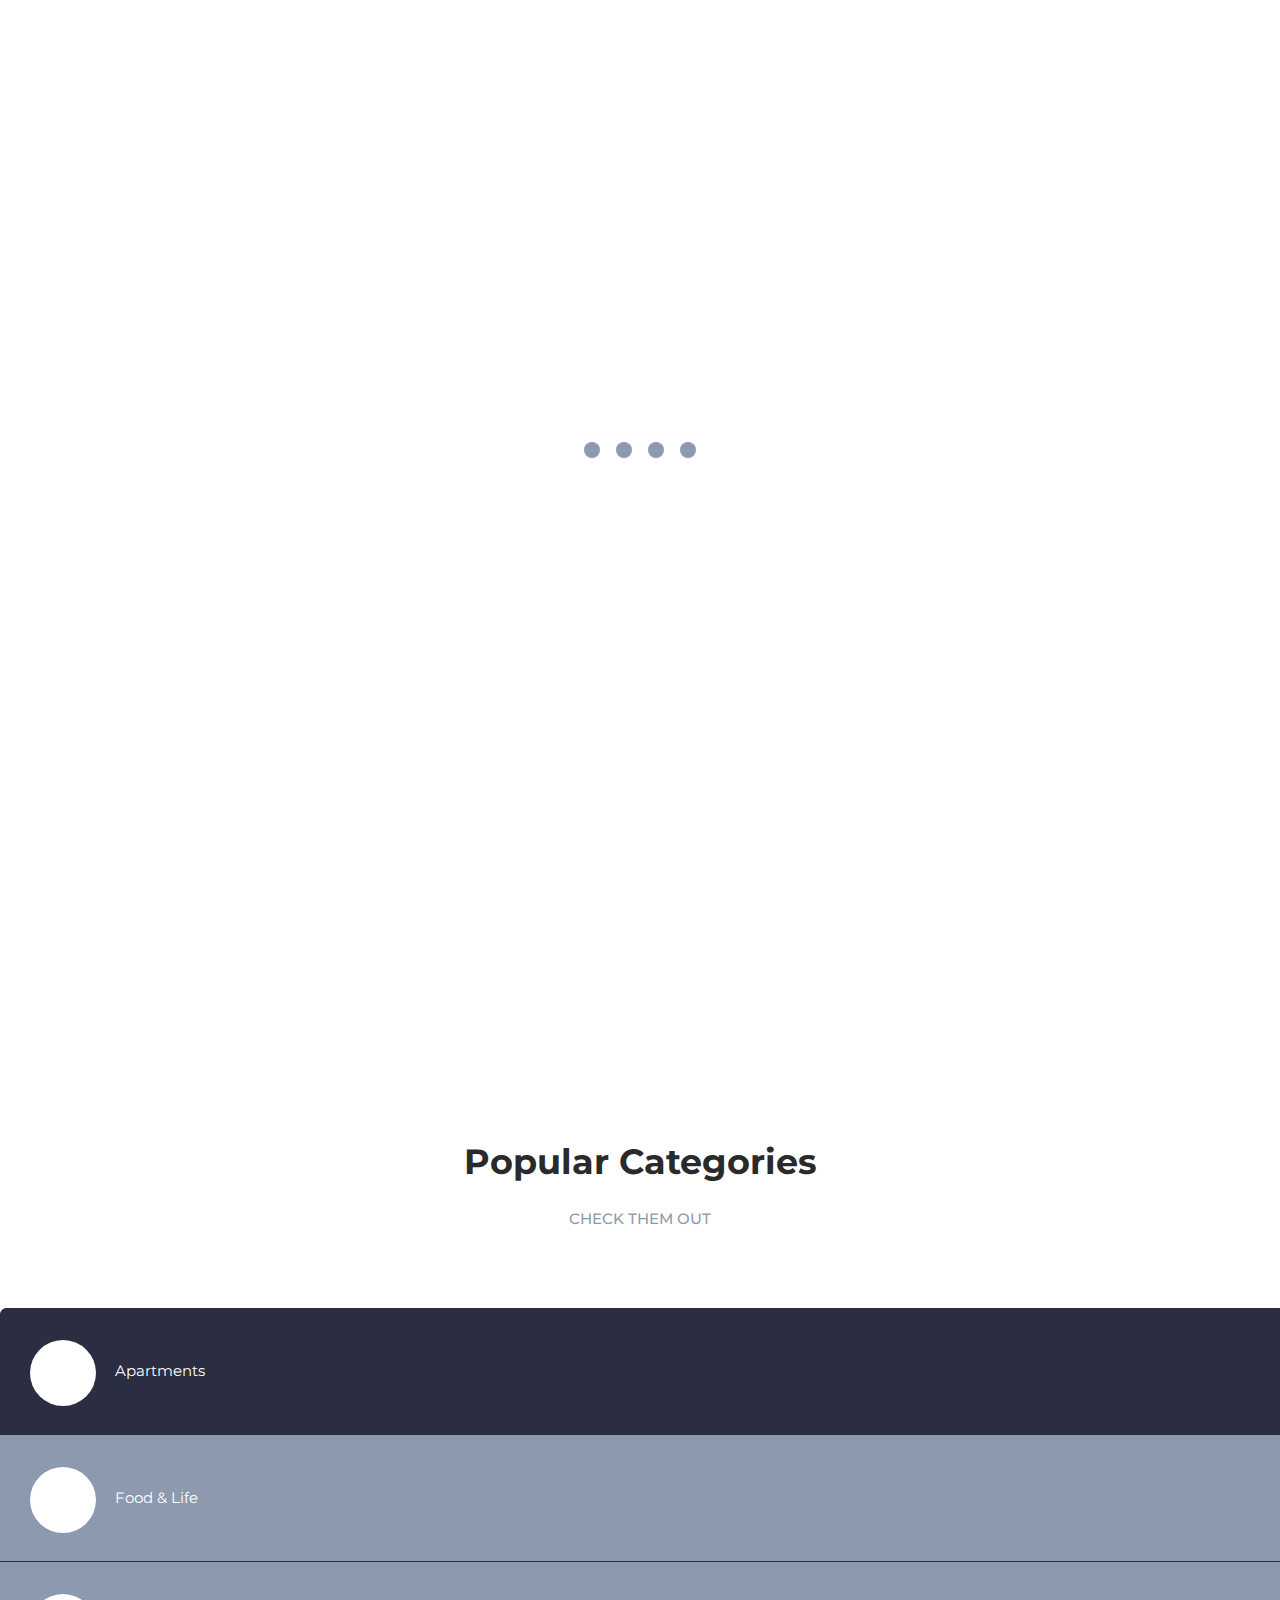
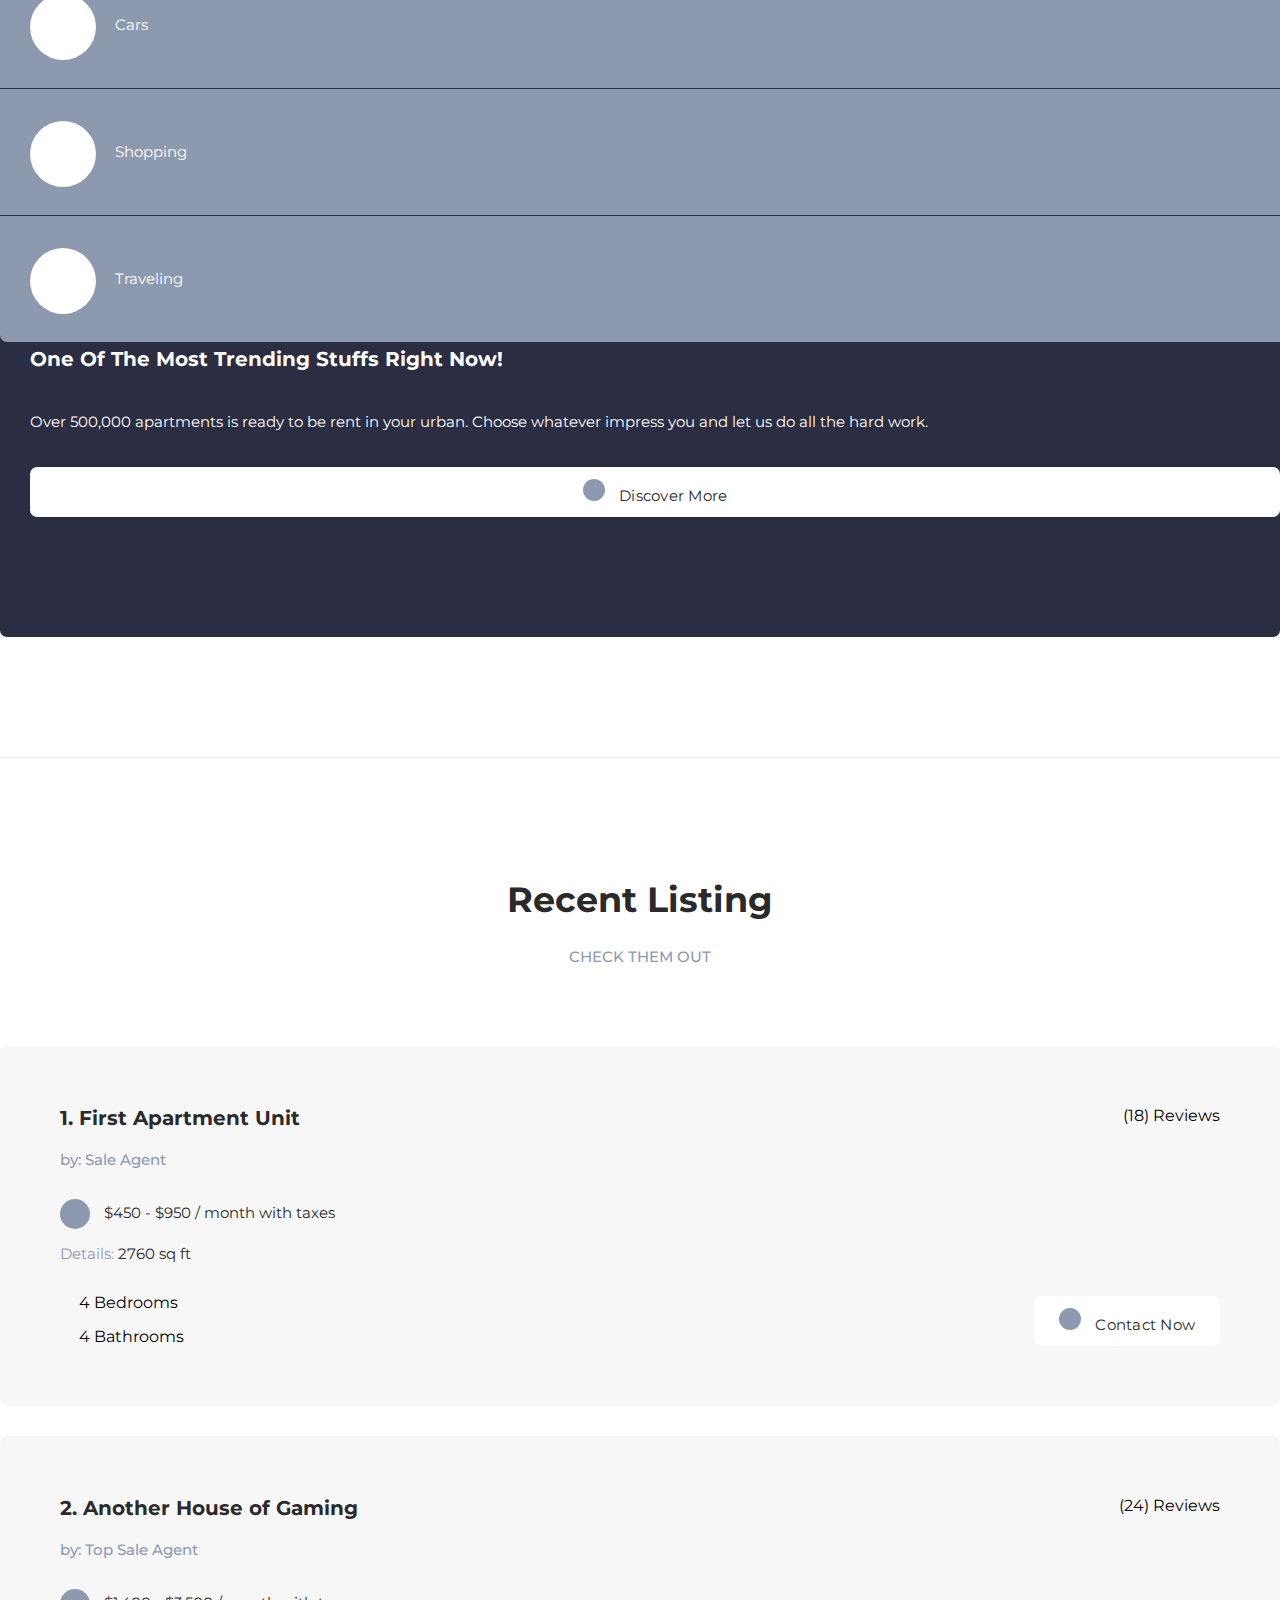
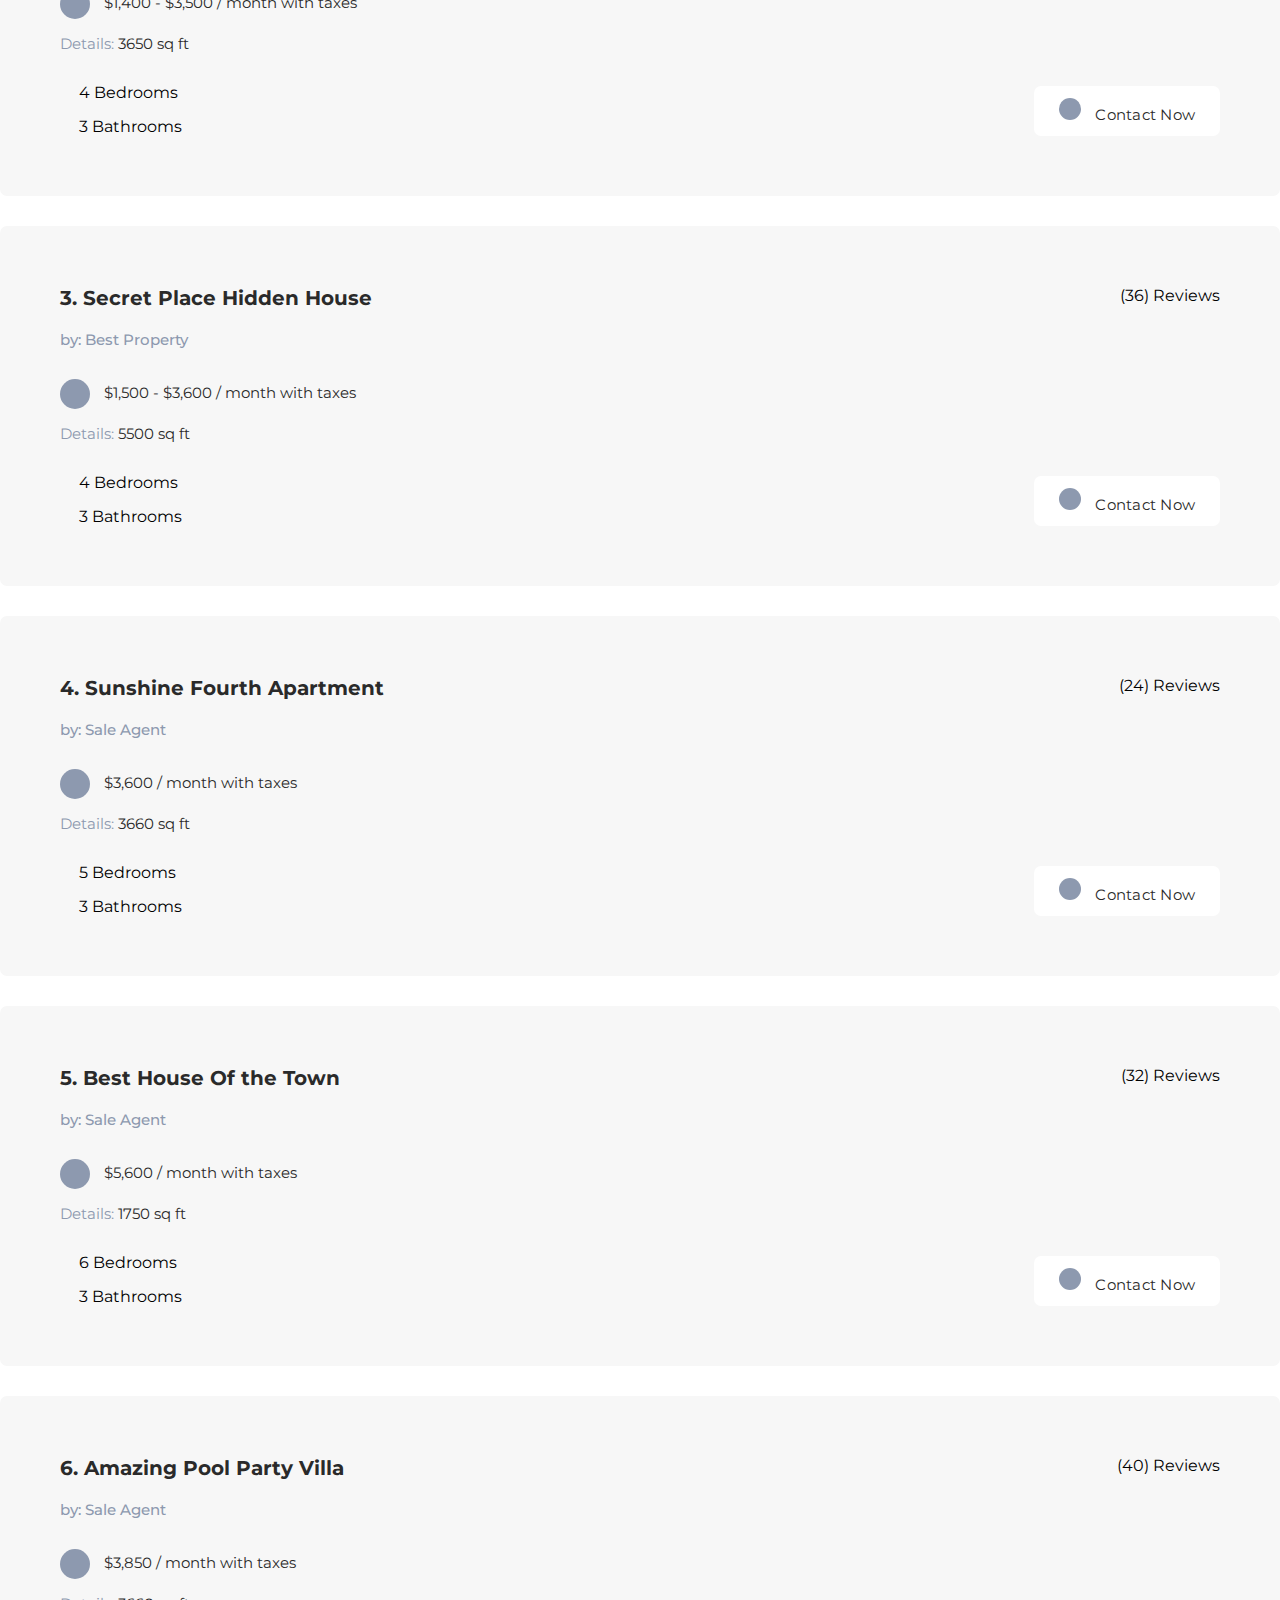
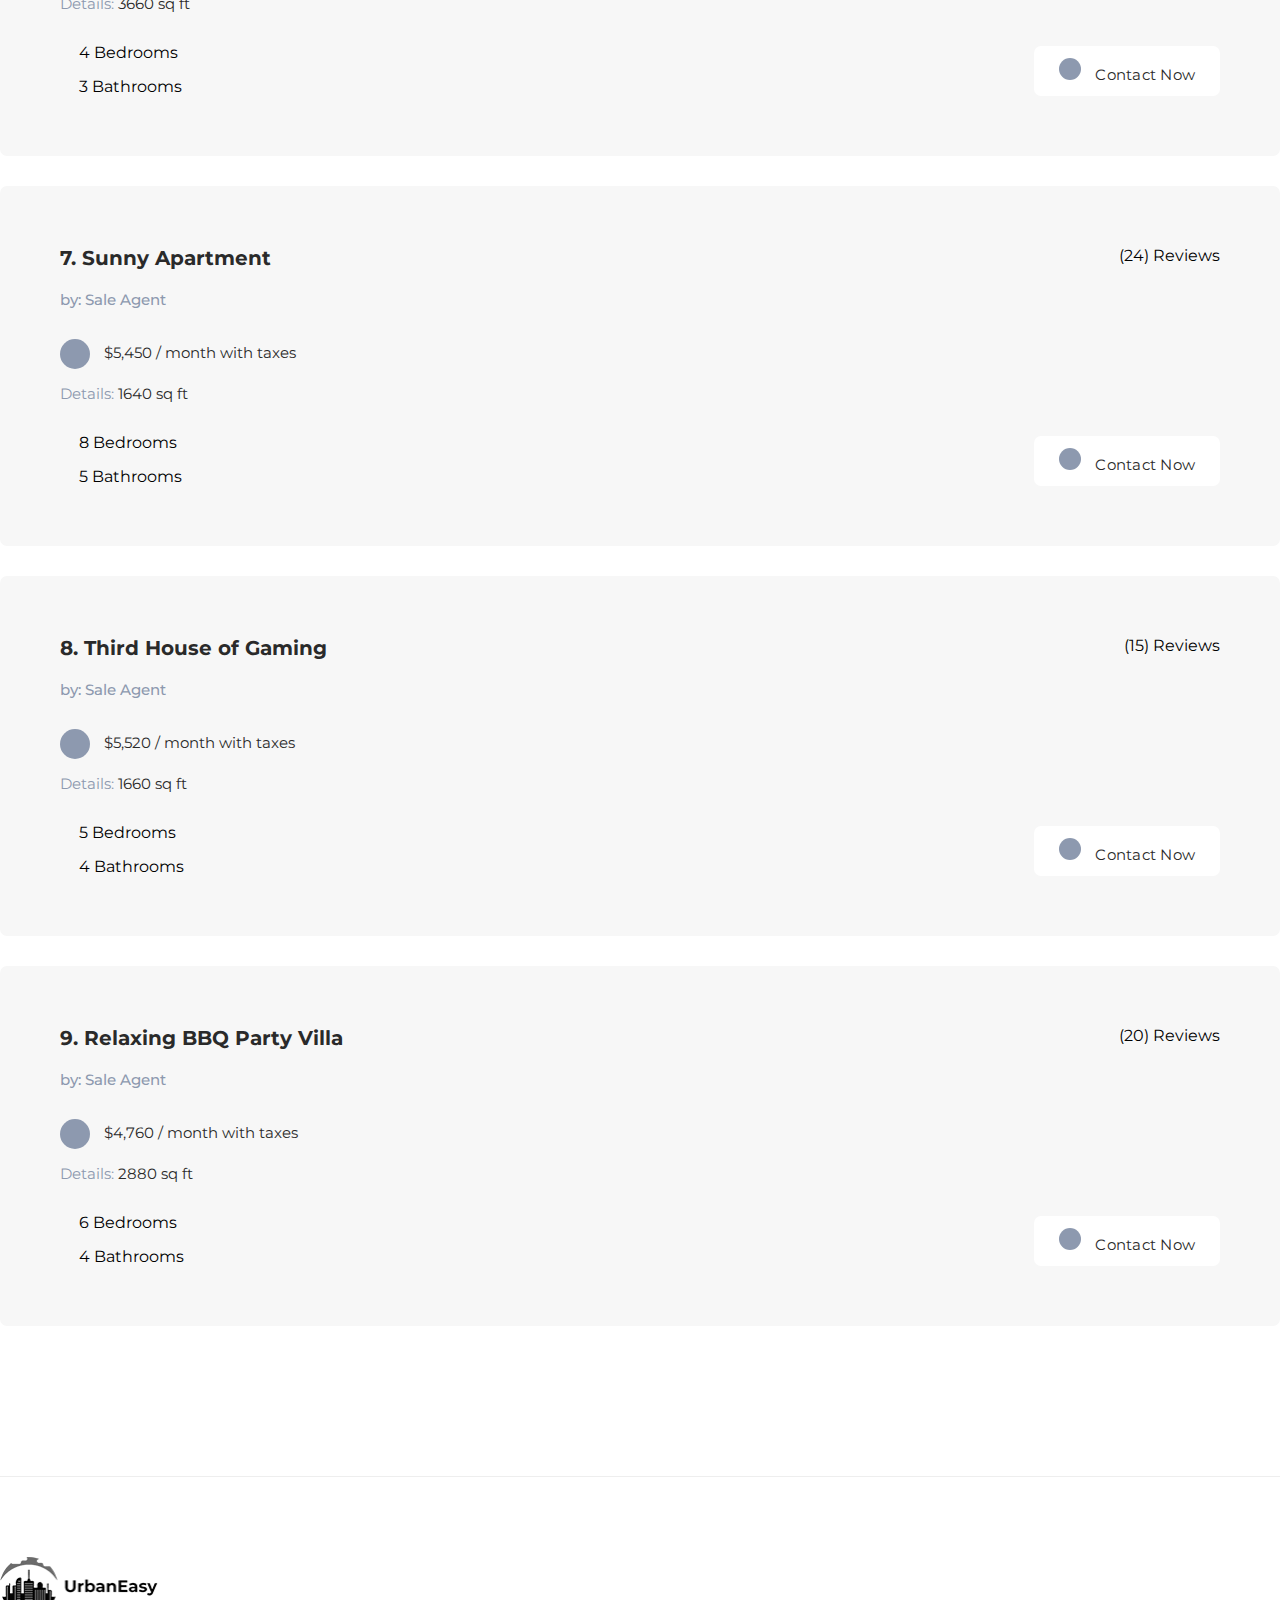
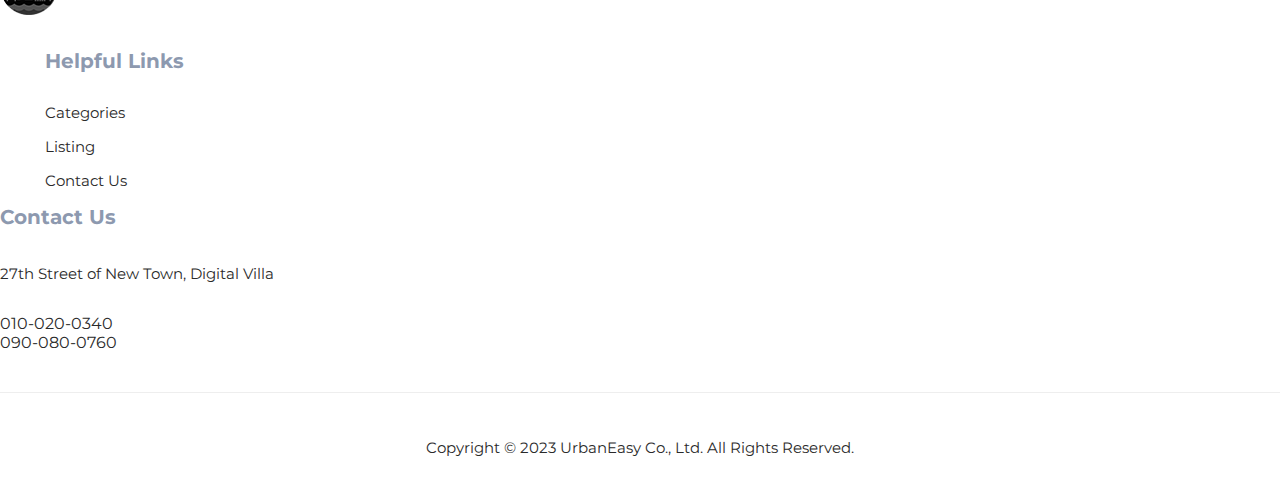
==== commit 2b6a4295: "push" ====
--- a/index.html
+++ b/index.html
@@ -585,18 +585,9 @@
             <div class="row">
               <div class="col-lg-6 col-sm-6">
                 <ul>
-                  <li><a href="#">Categories</a></li>
-                  <li><a href="#">Reviews</a></li>
-                  <li><a href="#">Listing</a></li>
-                  <li><a href="#">Contact Us</a></li>
-                </ul>
-              </div>
-              <div class="col-lg-6">
-                <ul>
-                  <li><a href="#">About Us</a></li>
-                  <li><a href="#">Awards</a></li>
-                  <li><a href="#">Useful Sites</a></li>
-                  <li><a href="#">Privacy Policy</a></li>
+                  <li><a href="category.html">Categories</a></li>
+                  <li><a href="listing.html">Listing</a></li>
+                  <li><a href="contact.html">Contact Us</a></li>
                 </ul>
               </div>
             </div>
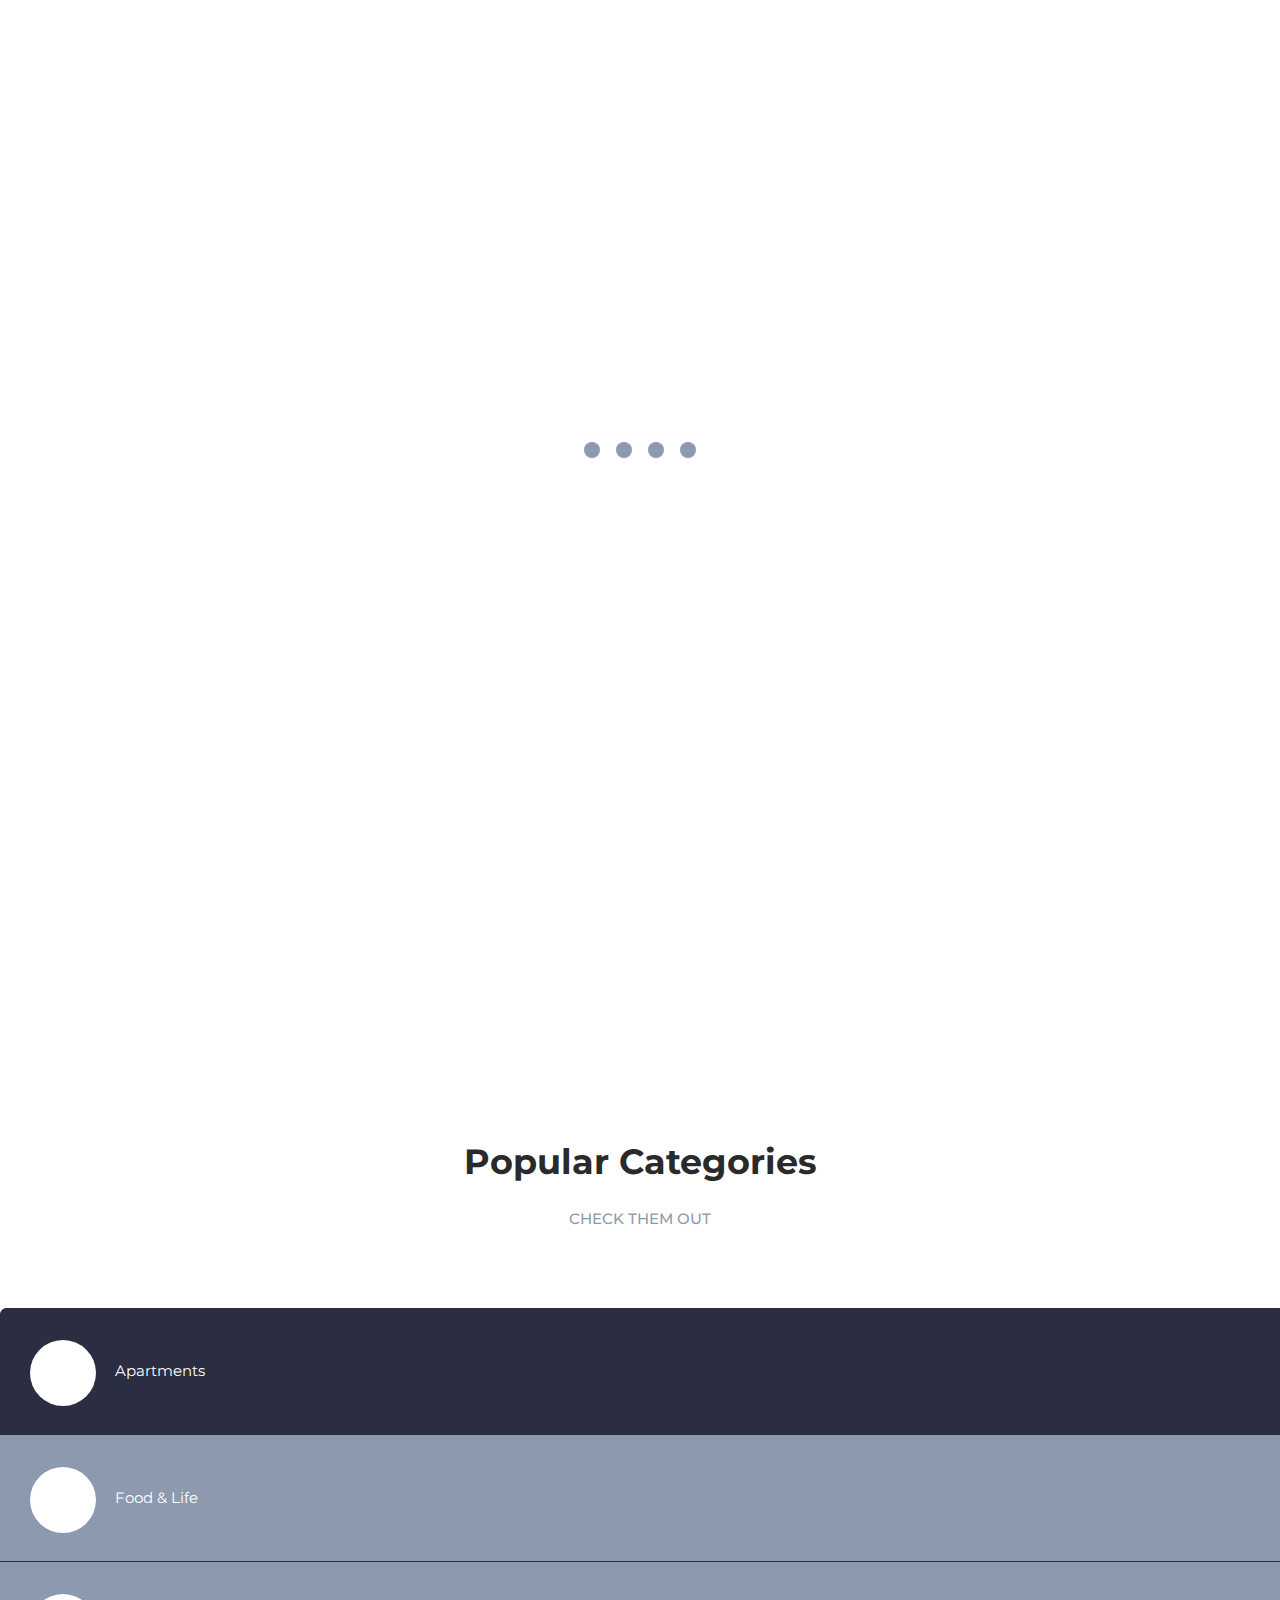
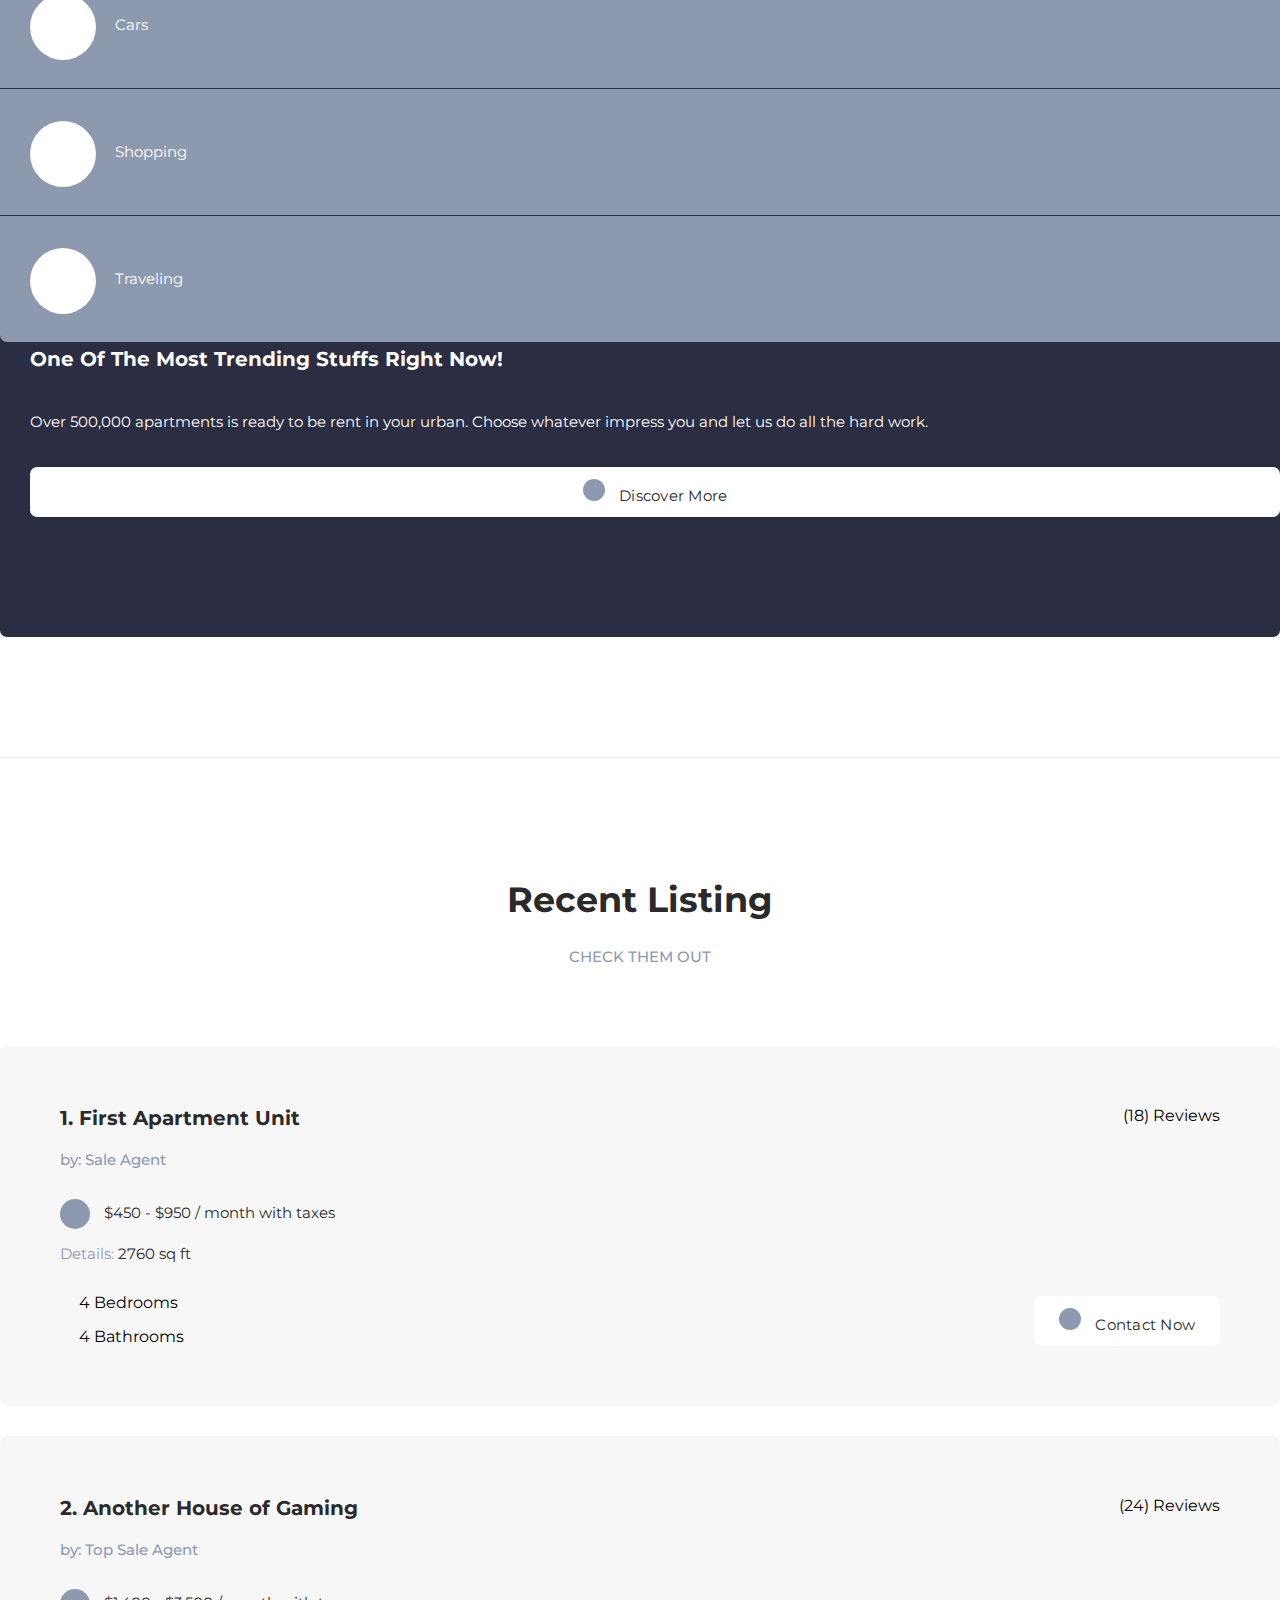
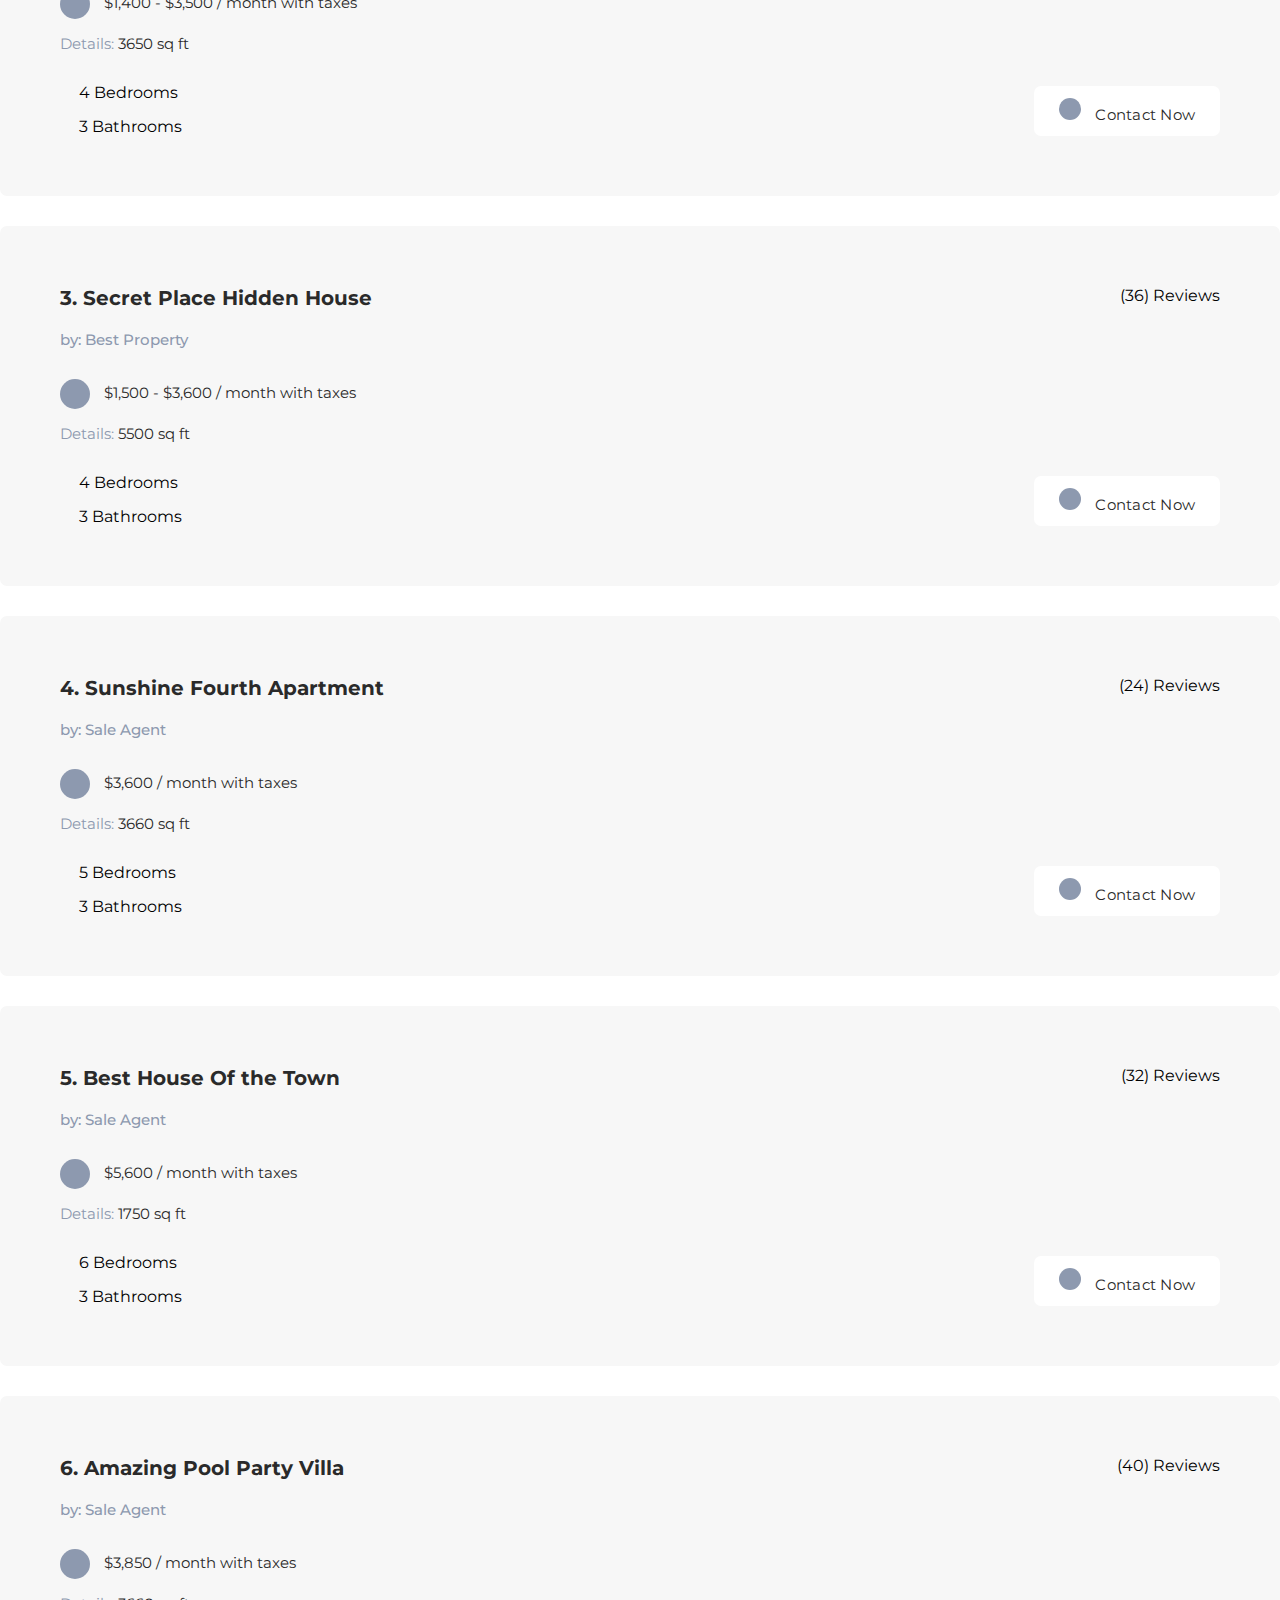
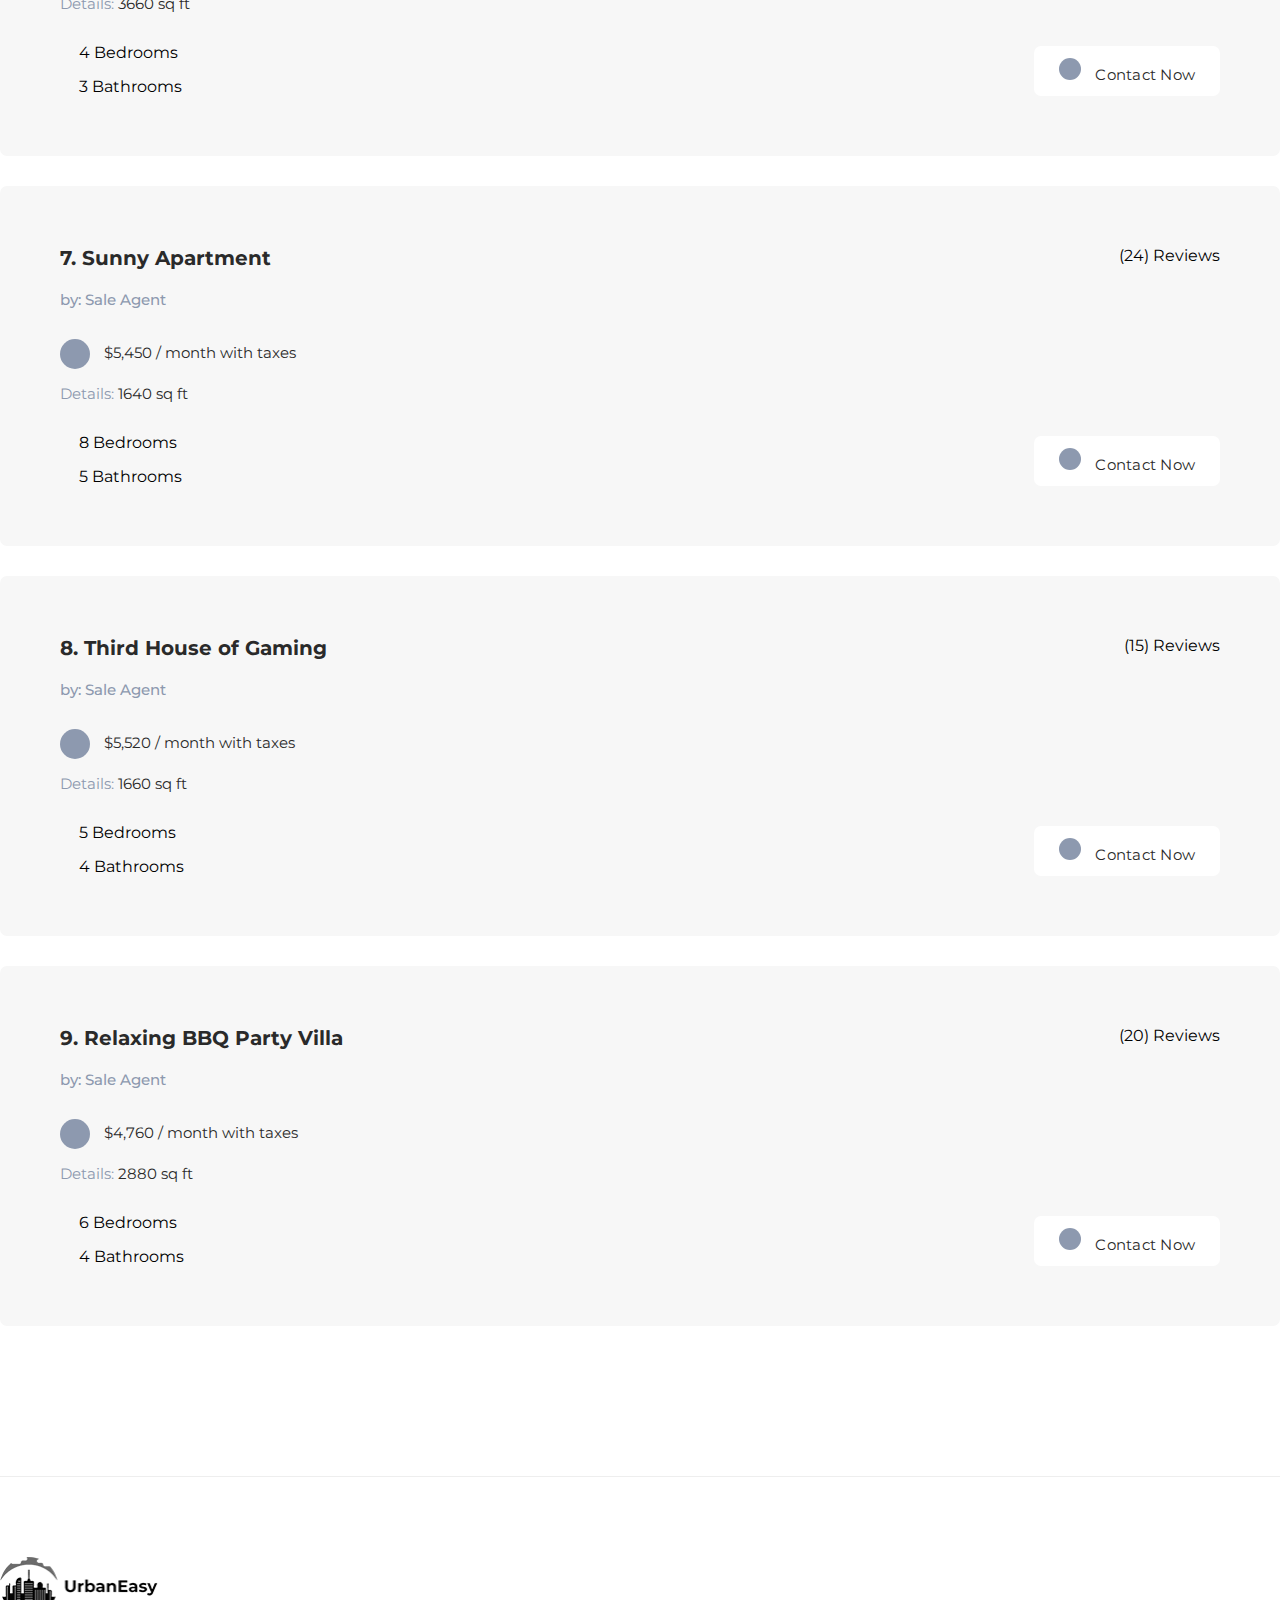
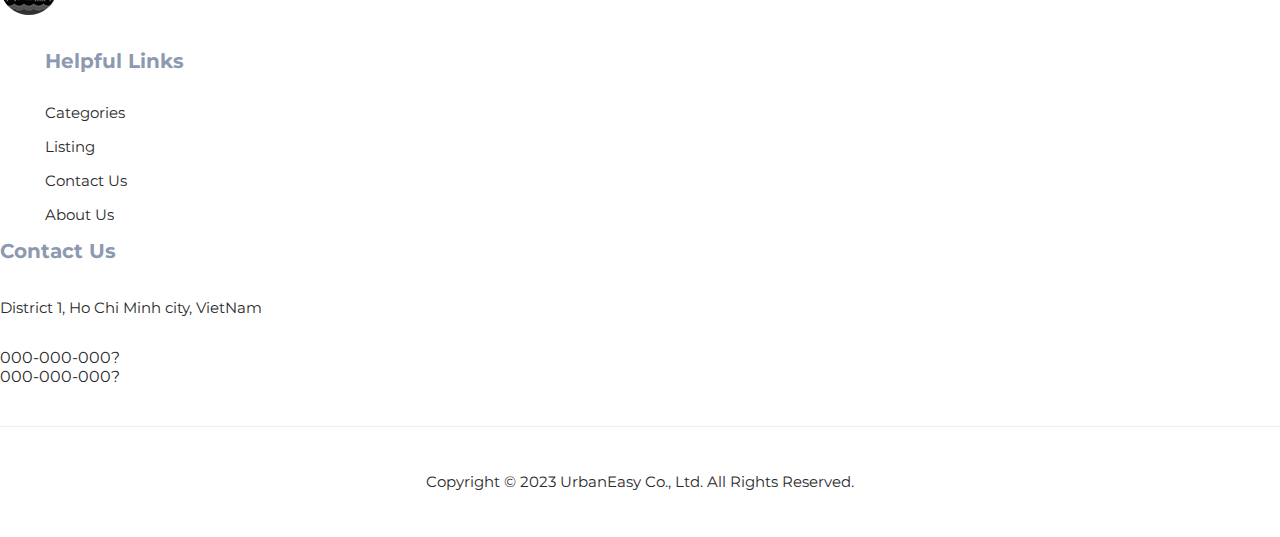
==== commit a6e91a23: "implement sign in button" ====
--- a/index.html
+++ b/index.html
@@ -10,7 +10,7 @@
     <meta name="author" content="">
     <link rel="preconnect" href="https://fonts.gstatic.com">
     <link href="https://fonts.googleapis.com/css2?family=Montserrat:wght@100;200;300;400;500;600;700;800;900&display=swap" rel="stylesheet">
-    <link rel="icon" href="assets/images/black-logo.png">
+    <link rel="icon" href="assets/images/favicon.png">
     <title>UrbanEasy: Your Urban Agency</title>
 
     <!-- Bootstrap core CSS -->
@@ -21,9 +21,84 @@
     <link rel="stylesheet" href="assets/css/templatemo-plot-listing.css">
     <link rel="stylesheet" href="assets/css/animated.css">
     <link rel="stylesheet" href="assets/css/owl.css">
+    <script src="https://kit.fontawesome.com/c14056925e.js" crossorigin="anonymous"></script>
   </head>
 
 <body>
+  <!--Sign-in section -->
+    <div class="sign-in-modal">
+  
+      <div class="backdrop">
+        
+      </div>
+      <div class="sign-in-form mb-3">
+        <div class="sign-in-header">
+          <button id="remove-button">
+            <i class="fa-solid fa-xmark"></i></button>
+          <div>Log in or Sign up</div>
+        </div>
+          <ul class="nav nav-pills mb-3" id="pills-tab" role="tablist">
+            <li class="nav-item" role="presentation">
+              <button class="nav-link active" id="pills-home-tab" data-bs-toggle="pill" data-bs-target="#pills-home" type="button" role="tab" aria-controls="pills-home" aria-selected="true">Log in</button>
+            </li>
+            <li class="nav-item" role="presentation">
+              <button class="nav-link" id="pills-profile-tab" data-bs-toggle="pill" data-bs-target="#pills-profile" type="button" role="tab" aria-controls="pills-profile" aria-selected="false">Sign up</button>
+            </li>
+          </ul>
+        <div class="tab-content" id="pills-tabContent">
+          <div class="tab-pane fade show active" id="pills-home" role="tabpanel" aria-labelledby="pills-home-tab">
+            <form>
+              <h5>Welcome back to UrbanEasy</h5>
+              <div class="mb-3">
+                <label for="exampleInputEmail1" class="form-label">Email address</label>
+                <input type="email" class="form-control" id="exampleInputEmail1" aria-describedby="emailHelp">
+              </div>
+              <div class="mb-3">
+                <label for="exampleInputPassword1" class="form-label">Password</label>
+                <input type="password" class="form-control" id="exampleInputPassword1">
+              </div>
+              <div class="mb-3 form-check">
+                <input type="checkbox" class="form-check-input" id="exampleCheck1">
+                <label class="form-check-label" for="exampleCheck1">Check me out</label>
+              </div>
+              <div class="text-end">
+                <button type="submit" class="btn btn-primary">Submit</button>
+              </div>
+            </form>
+          </div>
+          <div class="tab-pane fade" id="pills-profile" role="tabpanel" aria-labelledby="pills-profile-tab">
+            <form>
+              <h5>Welcome to UrbanEasy</h5>
+              <div class="mb-3">
+                <label for="email1" class="form-label">Email address</label>
+                <input type="email" class="form-control" id="email1" >
+              </div>
+              <div class="mb-3">
+                <label for="nameInput" class="form-label">Name</label>
+                <input type="text" class="form-control" id="nameInput">
+              </div>
+              <div class="mb-3">
+                <label for="password1" class="form-label">Password</label>
+                <input type="password" class="form-control" id="password1">
+              </div>
+              <div class="mb-3">
+                <label for="password2" class="form-label">Repeat Password</label>
+                <input type="password" class="form-control" id="password2">
+              </div>
+              <div class="mb-3 ">
+                <div id="emailHelp" class="form-text">We'll never share your information with anyone else.</div>
+              </div>
+              <div class="text-end">
+                <button type="submit" class="btn btn-primary">Submit</button>
+              </div>
+            </form>
+          </div>
+        </div>
+      </div>
+    </div>
+    
+    
+  
 
   <!-- ***** Preloader Start ***** -->
   <div id="js-preloader" class="js-preloader">
@@ -54,6 +129,7 @@
               <li><a href="category.html">Category</a></li>
               <li><a href="listing.html">Listing</a></li>
               <li><a href="contact.html">Contact Us</a></li> 
+              <li><div class="btn btn-secondary login-button"><i class="fa-regular fa-user"></i>&nbsp; Log in</div></li>
               <li><div class="main-white-button"><a href="#"><i class="fa fa-plus"></i> Add Your Listing</a></div></li> 
             </ul>        
             <a class='menu-trigger'>
@@ -567,8 +643,7 @@
       </div>
     </div>
   </div>
-
-
+ 
   <footer>
     <div class="container">
       <div class="row">
@@ -590,19 +665,24 @@
                   <li><a href="contact.html">Contact Us</a></li>
                 </ul>
               </div>
+              <div class="col-lg-6">
+                <ul>
+                  <li><a href="aboutUS.html">About Us</a></li>
+                </ul>
+              </div>
             </div>
           </div>
         </div>
         <div class="col-lg-4">
           <div class="contact-us">
             <h4>Contact Us</h4>
-            <p>27th Street of New Town, Digital Villa</p>
+            <p>District 1, Ho Chi Minh city, VietNam</p>
             <div class="row">
               <div class="col-lg-6">
-                <a href="#">010-020-0340</a>
+                <a href="#">000-000-000?</a>
               </div>
               <div class="col-lg-6">
-                <a href="#">090-080-0760</a>
+                <a href="#">000-000-000?</a>
               </div>
             </div>
           </div>
@@ -624,6 +704,9 @@
   <script src="assets/js/animation.js"></script>
   <script src="assets/js/imagesloaded.js"></script>
   <script src="assets/js/custom.js"></script>
+  <script src="assets/js/signInFunction.js"></script>
+
+  
 
 </body>
 
--- a/assets/css/templatemo-plot-listing.css
+++ b/assets/css/templatemo-plot-listing.css
@@ -724,6 +724,11 @@
 --------------------------------------------- 
 */
 
+#list {
+  color:#e7e7e7;
+  font-size: 20px;
+  font-style: bold;
+}
 .main-banner {
   background-repeat: no-repeat;
   background-position: center center;
@@ -1142,6 +1147,7 @@
 */
 
 footer {
+  z-index: 11;
   border-top: 1px solid #eee;
   padding-top: 80px;
 }
@@ -2076,4 +2082,67 @@
   .category-post .icon {
     transform: translateX(-22px);
   }
-}+}
+
+.backdrop {
+  position: fixed;
+  z-index: 10;
+  height: 100vh;
+  width: 100%;
+  background-color: rgb(0,0,0, 0.5);
+}
+
+.sign-in-form {
+  position: fixed;
+  z-index: 100;
+  background-color: white;
+  width:  500px;
+  color: black;
+  top: 50%;
+  left: 50%;
+  transform: translate(-50%, -50%);
+  animation: slide-down 300ms ease-out forwards;
+  
+  border-radius: 0.5rem;
+  padding: 0 1.5rem;
+}
+#remove-button  {
+  background-color: transparent;
+  border: none;
+  position: absolute;
+}
+.sign-in-header div {
+  text-align: center;
+}
+.sign-in-form li {
+  background-color: rgba(0,0,0,0.15);
+}
+.sign-in-form ul {
+  display: flex;
+  justify-content: center;
+  padding-top: 1rem;
+}
+.sign-in-header {
+  border-bottom: 1px solid rgba(0,0,0, 0.25);
+  padding: 1rem 0;
+}
+.sign-in-form form {
+  padding-bottom: 1rem;
+}
+.sign-in-form h5 {
+  padding-bottom: 0.75rem;
+  font-weight: bold;
+}
+
+@keyframes slide-down {
+  from {
+    opacity: 0;
+  }
+  to {
+    opacity: 1;
+  }
+}
+
+.sign-in-modal {
+  display: none;
+}
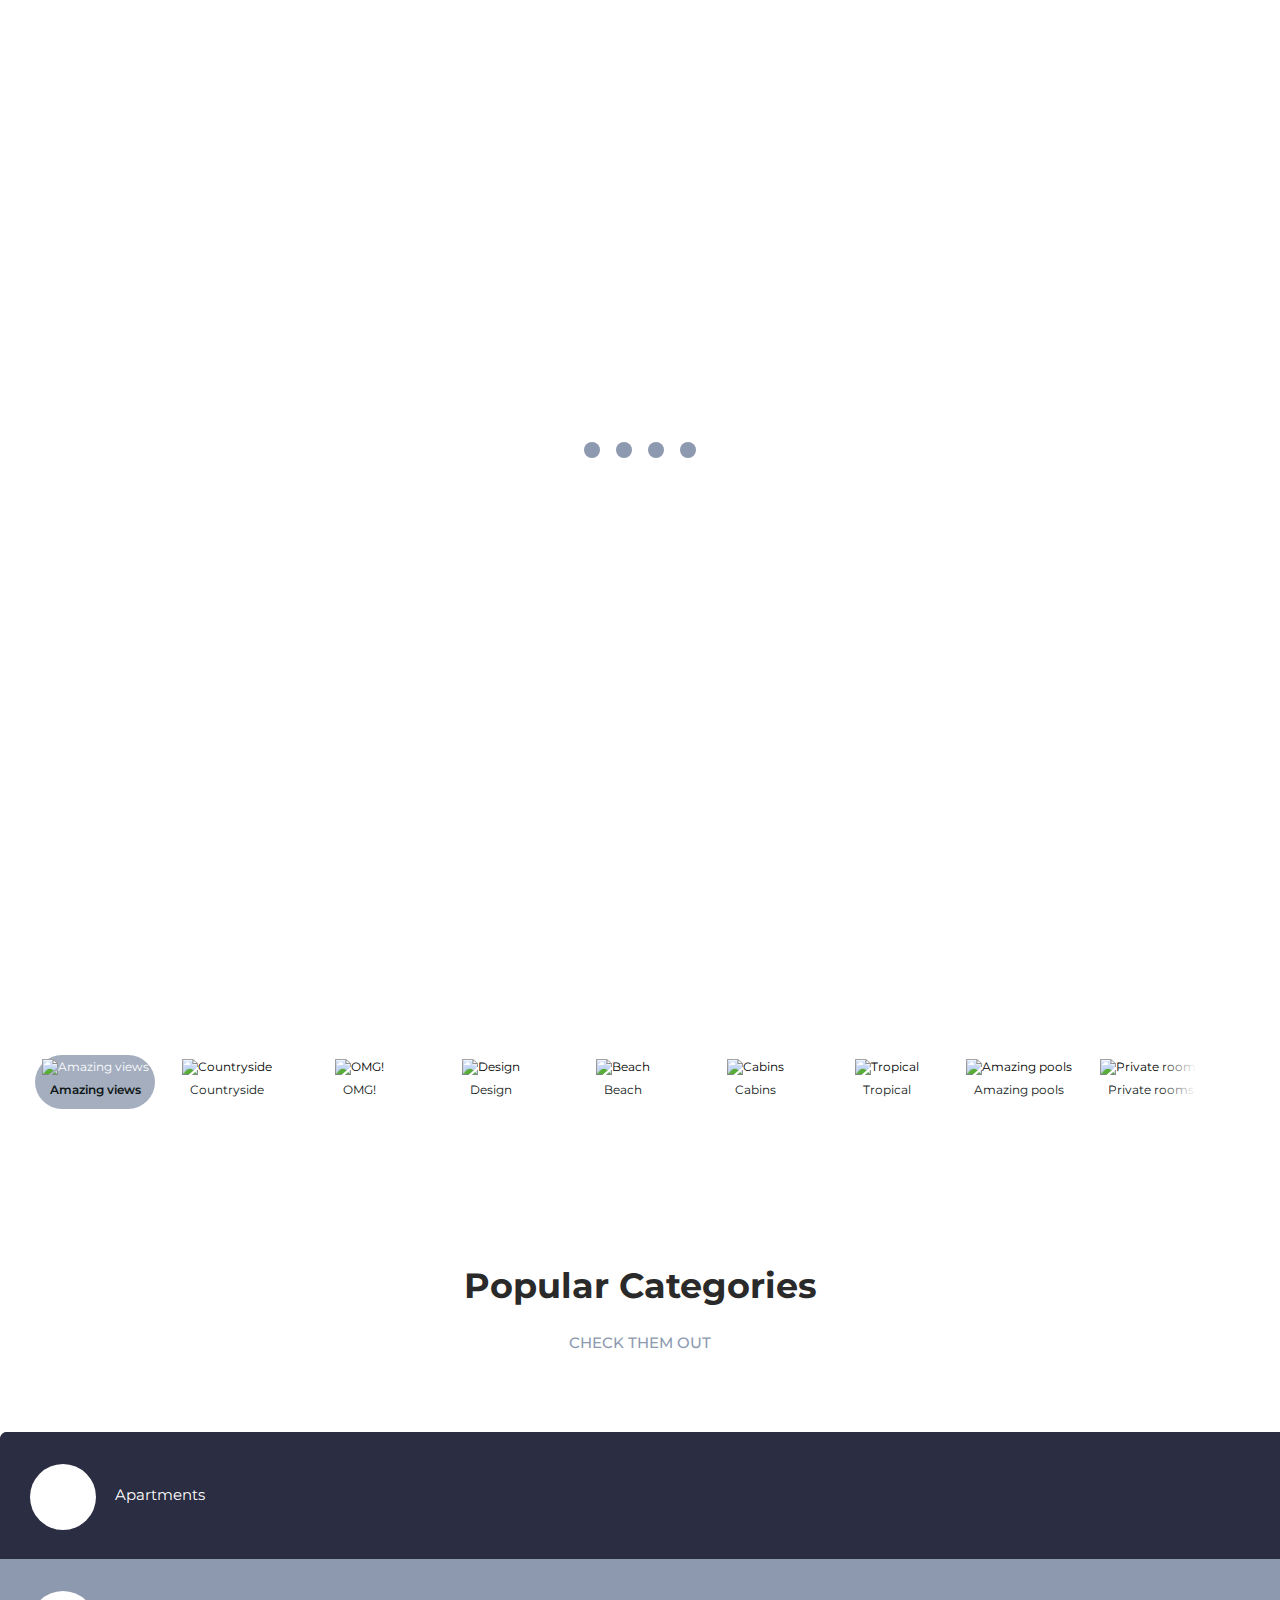
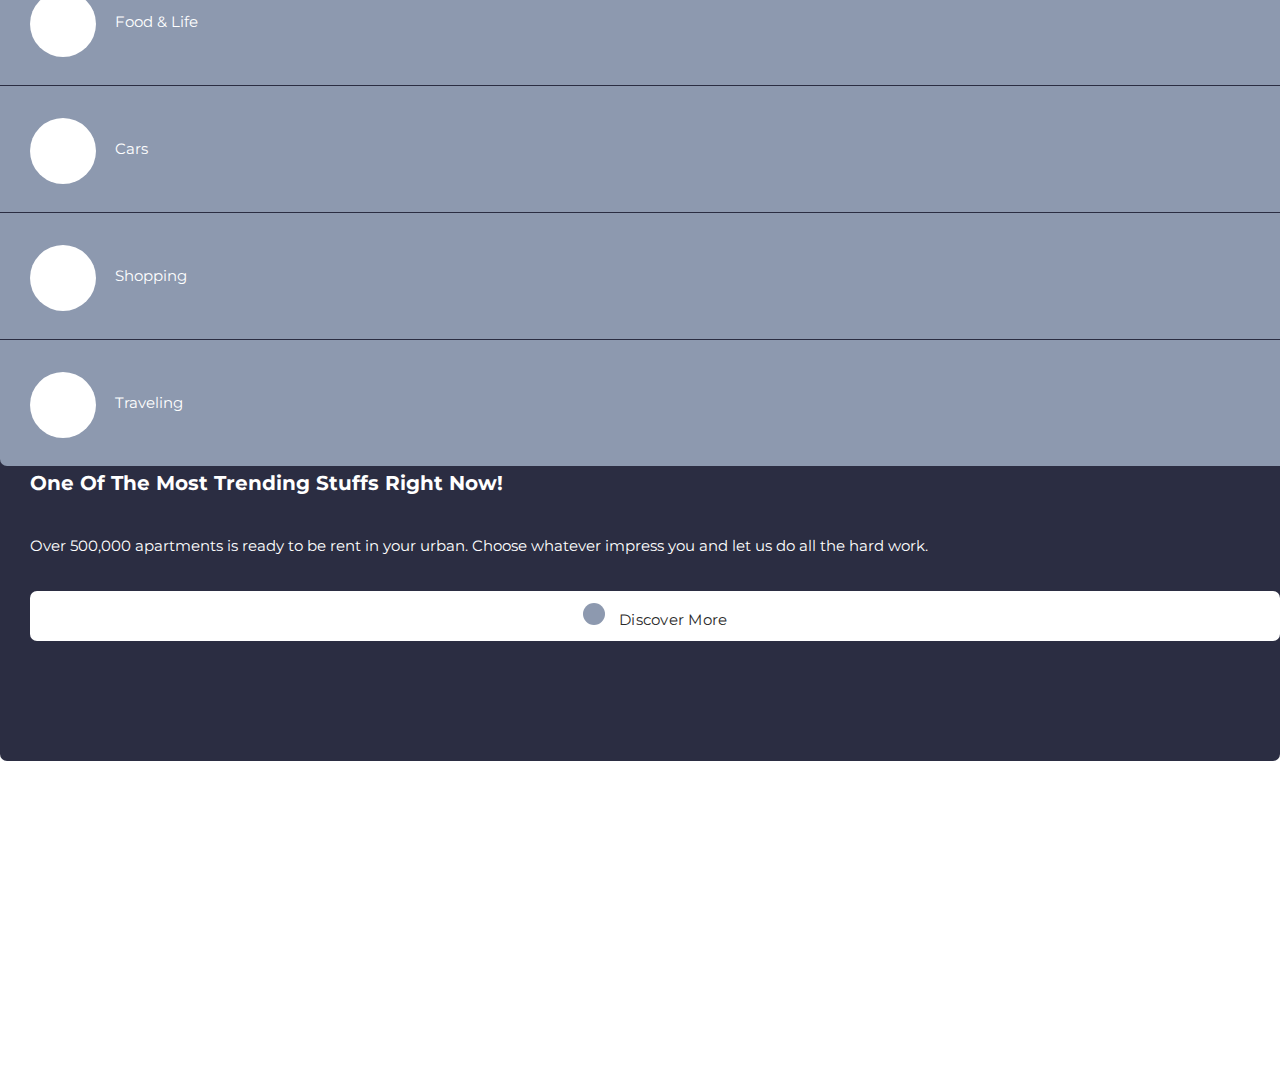
==== commit cfcabc99: "slider bar release" ====
--- a/index.html
+++ b/index.html
@@ -22,6 +22,19 @@
     <link rel="stylesheet" href="assets/css/animated.css">
     <link rel="stylesheet" href="assets/css/owl.css">
     <script src="https://kit.fontawesome.com/c14056925e.js" crossorigin="anonymous"></script>
+    
+    <style>
+      @media screen and (max-width: 55em) {
+          footer{
+            display: none;
+          }
+          .sub-footer{
+            display: flex;
+          }
+      }
+    </style>
+    
+
   </head>
 
 <body>
@@ -47,16 +60,18 @@
           </ul>
         <div class="tab-content" id="pills-tabContent">
           <div class="tab-pane fade show active" id="pills-home" role="tabpanel" aria-labelledby="pills-home-tab">
-            <form>
+            <form id="form-login">
               <h5>Welcome back to UrbanEasy</h5>
               <div class="mb-3">
                 <label for="exampleInputEmail1" class="form-label">Email address</label>
-                <input type="email" class="form-control" id="exampleInputEmail1" aria-describedby="emailHelp">
+                <input type="email" class="form-control error" id="exampleInputEmail1" placeholder="name@email.com" aria-describedby="emailHelp">
+                <small></small>
               </div>
               <div class="mb-3">
                 <label for="exampleInputPassword1" class="form-label">Password</label>
-                <input type="password" class="form-control" id="exampleInputPassword1">
-              </div>
+                <input type="password" class="form-control" placeholder="Enter your password" id="exampleInputPassword1">
+                <small></small>
+              </div>  
               <div class="mb-3 form-check">
                 <input type="checkbox" class="form-check-input" id="exampleCheck1">
                 <label class="form-check-label" for="exampleCheck1">Check me out</label>
@@ -67,23 +82,27 @@
             </form>
           </div>
           <div class="tab-pane fade" id="pills-profile" role="tabpanel" aria-labelledby="pills-profile-tab">
-            <form>
+            <form id="form-register">
               <h5>Welcome to UrbanEasy</h5>
               <div class="mb-3">
                 <label for="email1" class="form-label">Email address</label>
-                <input type="email" class="form-control" id="email1" >
+                <input type="email" class="form-control" id="email1" placeholder="name@email.com" >
+                <small></small>
               </div>
               <div class="mb-3">
                 <label for="nameInput" class="form-label">Name</label>
-                <input type="text" class="form-control" id="nameInput">
+                <input type="text" class="form-control" id="nameInput" placeholder="Input your name here">
+                <small></small>
               </div>
               <div class="mb-3">
                 <label for="password1" class="form-label">Password</label>
-                <input type="password" class="form-control" id="password1">
+                <input type="password" class="form-control" id="password1" placeholder="Create password">
+                <small></small>
               </div>
               <div class="mb-3">
-                <label for="password2" class="form-label">Repeat Password</label>
-                <input type="password" class="form-control" id="password2">
+                <label for="password2" class="form-label">Confirm Password</label>
+                <input type="password" class="form-control" id="password2" placeholder="Confirm password">
+                <small></small>
               </div>
               <div class="mb-3 ">
                 <div id="emailHelp" class="form-text">We'll never share your information with anyone else.</div>
@@ -124,24 +143,49 @@
             </a>
             <!-- ***** Logo End ***** -->
             <!-- ***** Menu Start ***** -->
+
+
+            
             <ul class="nav">
-              <li><a href="index.html" class="active">Home</a></li>
-              <li><a href="category.html">Category</a></li>
               <li><a href="listing.html">Listing</a></li>
-              <li><a href="contact.html">Contact Us</a></li> 
+              <li><a href="aboutUS.html">About</a></li> 
               <li><div class="btn btn-secondary login-button"><i class="fa-regular fa-user"></i>&nbsp; Log in</div></li>
-              <li><div class="main-white-button"><a href="#"><i class="fa fa-plus"></i> Add Your Listing</a></div></li> 
+              <li><div class="main-white-button"><a href="#"><i class="fa fa-plus"></i> Listing</a></div></li> 
             </ul>        
+            
             <a class='menu-trigger'>
                 <span>Menu</span>
             </a>
             <!-- ***** Menu End ***** -->
           </nav>
         </div>
+        <div class="col-12">
+          <div class="bar">
+            <div class="location">
+              <p>Location</p>
+              <input type="text" placeholder="Where are you going?">
+            </div>
+            <div class="check-in">
+                  <p>Check in</p>
+              <input type="text" placeholder="Add dates">
+            </div>
+            <div class="check-out">
+                  <p>Check out</p>
+              <input type="text" placeholder="Add dates">
+            </div>
+            <div class="guests">
+                  <p>Guests</p>
+              <input type="text" placeholder="Add guests">
+              <span><i class="lni lni-search-alt"></i></span>
+            </div>
+          </div>
+        </div>
       </div>
     </div>
   </header>
   <!-- ***** Header Area End ***** -->
+
+
 
   <div class="main-banner">
     <div class="container">
@@ -200,6 +244,96 @@
         </div>
       </div>
     </div>
+  </div>
+
+  <div class="wrapper">
+    <div class="icon2"><i id="left" class="fa-solid fa-angle-left"></i></div>
+    <ul class="tabs-box">
+      <li class="tab active">
+        <img src="https://a0.muscache.com/pictures/3b1eb541-46d9-4bef-abc4-c37d77e3c21b.jpg" alt="Amazing views">
+        <p>Amazing views</p>
+      </li>
+      <li class="tab">
+        <img src="https://a0.muscache.com/pictures/6ad4bd95-f086-437d-97e3-14d12155ddfe.jpg" alt="Countryside">
+        <p>Countryside</p>
+      </li>
+      <li class="tab">
+        <img src="https://a0.muscache.com/pictures/c5a4f6fc-c92c-4ae8-87dd-57f1ff1b89a6.jpg" alt="OMG!">
+        <p>OMG!</p>
+      </li>
+      <li class="tab">
+        <img src="https://a0.muscache.com/pictures/50861fca-582c-4bcc-89d3-857fb7ca6528.jpg" alt="Design">
+        <p>Design</p>
+      </li>
+      <li class="tab">
+        <img src="https://a0.muscache.com/pictures/10ce1091-c854-40f3-a2fb-defc2995bcaf.jpg" alt="Beach"></p>
+        <p>Beach</p>
+      </li>
+      <li class="tab">
+        <img src="https://a0.muscache.com/pictures/732edad8-3ae0-49a8-a451-29a8010dcc0c.jpg" alt="Cabins">
+        <p>Cabins</p>
+      </li>
+      <li class="tab">
+        <img src="https://a0.muscache.com/pictures/ee9e2a40-ffac-4db9-9080-b351efc3cfc4.jpg" alt="Tropical">
+        <p>Tropical</p>
+      </li>
+      <li class="tab">
+        <img src="https://a0.muscache.com/pictures/3fb523a0-b622-4368-8142-b5e03df7549b.jpg" alt="Amazing pools">
+
+        <p>Amazing pools</p>
+      </li>
+      <li class="tab">
+        <img src="https://a0.muscache.com/pictures/eb7ba4c0-ea38-4cbb-9db6-bdcc8baad585.jpg" alt="Private rooms">
+
+        <p>Private rooms</p>
+      </li>
+      <li class="tab">
+        <img src="https://a0.muscache.com/pictures/51f5cf64-5821-400c-8033-8a10c7787d69.jpg" alt="Hanoks">
+        <p>Hanoks</p>
+      </li>
+      <li class="tab">
+        <img src="https://a0.muscache.com/pictures/757deeaa-c78f-488f-992b-d3b1ecc06fc9.jpg" alt="Ski-in/out">
+        <p>Ski-in/out</p>
+      </li>
+      <li class="tab">
+        <img src="https://a0.muscache.com/pictures/3726d94b-534a-42b8-bca0-a0304d912260.jpg" alt="Treding">
+        <p>Treding</p>
+      </li>
+      <li class="tab">
+        <img src="https://a0.muscache.com/pictures/78ba8486-6ba6-4a43-a56d-f556189193da.jpg" alt="Masions">
+        <p>Masions</p>
+      </li>
+      <li class="tab">
+        <img src="https://a0.muscache.com/pictures/c0fa9598-4e37-40f3-b734-4bd0e2377add.jpg" alt="New">
+        <p>New</p>
+      </li>
+      <li class="tab">
+        <img src="https://a0.muscache.com/pictures/9a2ca4df-ee90-4063-b15d-0de7e4ce210a.jpg" alt="Off the grid">
+        <p>Off the grid</p>
+      </li>
+      <li class="tab">
+        <img src="https://a0.muscache.com/pictures/a4634ca6-1407-4864-ab97-6e141967d782.jpg" alt="Lake">
+        <p>Lake</p>
+      </li>
+      <li class="tab">
+        <img src="https://a0.muscache.com/pictures/248f85bf-e35e-4dc3-a9a1-e1dbff9a3db4.jpg" alt="Top of the world">
+        <p>Top of the world</p>
+      </li>
+      <li class="tab">
+        <img src="https://a0.muscache.com/pictures/4d4a4eba-c7e4-43eb-9ce2-95e1d200d10e.jpg" alt="Tree houses">
+        <p>Tree houses</p>
+      </li>
+      <li class="tab">
+        <img src="https://a0.muscache.com/pictures/5ed8f7c7-2e1f-43a8-9a39-4edfc81a3325.jpg" alt="Bed & breakfast">
+        <p>Bed & breakfast</p>
+      </li>
+      <li class="tab">
+        <img src="https://a0.muscache.com/pictures/f0c5ca0f-5aa0-4fe5-b38d-654264bacddf.jpg" alt="Play">
+        <p>Play</p>
+      </li>
+      
+    </ul>
+    <div class="icon2"><i id="right" class="fa-solid fa-angle-right"></i></div>
   </div>
 
 
@@ -362,340 +496,66 @@
     </div>
   </div>
 
-
-  <div class="recent-listing">
-    <div class="container">
-      <div class="row">
-        <div class="col-lg-12">
-          <div class="section-heading">
-            <h2>Recent Listing</h2>
-            <h6>Check Them Out</h6>
-          </div>
-        </div>
-        <div class="col-lg-12">
-          <div class="owl-carousel owl-listing">
-            <div class="item">
-              <div class="row">
-                <div class="col-lg-12">
-                  <div class="listing-item">
-                    <div class="left-image">
-                      <a href="#"><img src="assets/images/listing-01.jpg" alt=""></a>
-                    </div>
-                    <div class="right-content align-self-center">
-                      <a href="#"><h4>1. First Apartment Unit</h4></a>
-                      <h6>by: Sale Agent</h6>
-                      <ul class="rate">
-                        <li><i class="fa fa-star-o"></i></li>
-                        <li><i class="fa fa-star-o"></i></li>
-                        <li><i class="fa fa-star-o"></i></li>
-                        <li><i class="fa fa-star-o"></i></li>
-                        <li><i class="fa fa-star-o"></i></li>
-                        <li>(18) Reviews</li>
-                      </ul>
-                      <span class="price"><div class="icon"><img src="assets/images/listing-icon-01.png" alt=""></div> $450 - $950 / month with taxes</span>
-                      <span class="details">Details: <em>2760 sq ft</em></span>
-                      <ul class="info">
-                        <li><img src="assets/images/listing-icon-02.png" alt=""> 4 Bedrooms</li>
-                        <li><img src="assets/images/listing-icon-03.png" alt=""> 4 Bathrooms</li>
-                      </ul>
-                      <div class="main-white-button">
-                        <a href="contact.html"><i class="fa fa-eye"></i> Contact Now</a>
-                      </div>
-                    </div>
-                  </div>
-                </div>
-                <div class="col-lg-12">
-                  <div class="listing-item">
-                    <div class="left-image">
-                      <a href="#"><img src="assets/images/listing-02.jpg" alt=""></a>
-                    </div>
-                    <div class="right-content align-self-center">
-                      <a href="#"><h4>2. Another House of Gaming</h4></a>
-                      <h6>by: Top Sale Agent</h6>
-                      <ul class="rate">
-                        <li><i class="fa fa-star-o"></i></li>
-                        <li><i class="fa fa-star-o"></i></li>
-                        <li><i class="fa fa-star-o"></i></li>
-                        <li><i class="fa fa-star-o"></i></li>
-                        <li><i class="fa fa-star-o"></i></li>
-                        <li>(24) Reviews</li>
-                      </ul>
-                      <span class="price"><div class="icon"><img src="assets/images/listing-icon-01.png" alt=""></div> $1,400 - $3,500 / month with taxes</span>
-                      <span class="details">Details: <em>3650 sq ft</em></span>
-                      <ul class="info">
-                        <li><img src="assets/images/listing-icon-02.png" alt=""> 4 Bedrooms</li>
-                        <li><img src="assets/images/listing-icon-03.png" alt=""> 3 Bathrooms</li>
-                      </ul>
-                      <div class="main-white-button">
-                        <a href="contact.html"><i class="fa fa-eye"></i> Contact Now</a>
-                      </div>
-                    </div>
-                  </div>
-                </div>
-                <div class="col-lg-12">
-                  <div class="listing-item">
-                    <div class="left-image">
-                      <a href="#"><img src="assets/images/listing-03.jpg" alt=""></a>
-                    </div>
-                    <div class="right-content align-self-center">
-                      <a href="#"><h4>3. Secret Place Hidden House</h4></a>
-                      <h6>by: Best Property</h6>
-                      <ul class="rate">
-                        <li><i class="fa fa-star-o"></i></li>
-                        <li><i class="fa fa-star-o"></i></li>
-                        <li><i class="fa fa-star-o"></i></li>
-                        <li><i class="fa fa-star-o"></i></li>
-                        <li><i class="fa fa-star-o"></i></li>
-                        <li>(36) Reviews</li>
-                      </ul>
-                      <span class="price"><div class="icon"><img src="assets/images/listing-icon-01.png" alt=""></div> $1,500 - $3,600 / month with taxes</span>
-                      <span class="details">Details: <em>5500 sq ft</em></span>
-                      <ul class="info">
-                        <li><img src="assets/images/listing-icon-02.png" alt=""> 4 Bedrooms</li>
-                        <li><img src="assets/images/listing-icon-03.png" alt=""> 3 Bathrooms</li>
-                      </ul>
-                      <div class="main-white-button">
-                        <a href="contact.html"><i class="fa fa-eye"></i> Contact Now</a>
-                      </div>
-                    </div>
-                  </div>
-                </div>
-              </div>
-            </div>
-            <div class="item">
-              <div class="row">
-                <div class="col-lg-12">
-                  <div class="listing-item">
-                    <div class="left-image">
-                      <a href="#"><img src="assets/images/listing-04.jpg" alt=""></a>
-                    </div>
-                    <div class="right-content align-self-center">
-                      <a href="#"><h4>4. Sunshine Fourth Apartment</h4></a>
-                      <h6>by: Sale Agent</h6>
-                      <ul class="rate">
-                        <li><i class="fa fa-star-o"></i></li>
-                        <li><i class="fa fa-star-o"></i></li>
-                        <li><i class="fa fa-star-o"></i></li>
-                        <li><i class="fa fa-star-o"></i></li>
-                        <li><i class="fa fa-star-o"></i></li>
-                        <li>(24) Reviews</li>
-                      </ul>
-                      <span class="price"><div class="icon"><img src="assets/images/listing-icon-01.png" alt=""></div> $3,600 / month with taxes</span>
-                      <span class="details">Details: <em>3660 sq ft</em></span>
-                      <ul class="info">
-                        <li><img src="assets/images/listing-icon-02.png" alt=""> 5 Bedrooms</li>
-                        <li><img src="assets/images/listing-icon-03.png" alt=""> 3 Bathrooms</li>
-                      </ul>
-                      <div class="main-white-button">
-                        <a href="contact.html"><i class="fa fa-eye"></i> Contact Now</a>
-                      </div>
-                    </div>
-                  </div>
-                </div>
-                <div class="col-lg-12">
-                  <div class="listing-item">
-                    <div class="left-image">
-                      <a href="#"><img src="assets/images/listing-05.jpg" alt=""></a>
-                    </div>
-                    <div class="right-content align-self-center">
-                      <a href="#"><h4>5. Best House Of the Town</h4></a>
-                      <h6>by: Sale Agent</h6>
-                      <ul class="rate">
-                        <li><i class="fa fa-star-o"></i></li>
-                        <li><i class="fa fa-star-o"></i></li>
-                        <li><i class="fa fa-star-o"></i></li>
-                        <li><i class="fa fa-star-o"></i></li>
-                        <li><i class="fa fa-star-o"></i></li>
-                        <li>(32) Reviews</li>
-                      </ul>
-                      <span class="price"><div class="icon"><img src="assets/images/listing-icon-01.png" alt=""></div> $5,600 / month with taxes</span>
-                      <span class="details">Details: <em>1750 sq ft</em></span>
-                      <ul class="info">
-                        <li><img src="assets/images/listing-icon-02.png" alt=""> 6 Bedrooms</li>
-                        <li><img src="assets/images/listing-icon-03.png" alt=""> 3 Bathrooms</li>
-                      </ul>
-                      <div class="main-white-button">
-                        <a href="contact.html"><i class="fa fa-eye"></i> Contact Now</a>
-                      </div>
-                    </div>
-                  </div>
-                </div>
-                <div class="col-lg-12">
-                  <div class="listing-item">
-                    <div class="left-image">
-                      <a href="#"><img src="assets/images/listing-06.jpg" alt=""></a>
-                    </div>
-                    <div class="right-content align-self-center">
-                      <a href="#"><h4>6. Amazing Pool Party Villa</h4></a>
-                      <h6>by: Sale Agent</h6>
-                      <ul class="rate">
-                        <li><i class="fa fa-star-o"></i></li>
-                        <li><i class="fa fa-star-o"></i></li>
-                        <li><i class="fa fa-star-o"></i></li>
-                        <li><i class="fa fa-star-o"></i></li>
-                        <li><i class="fa fa-star-o"></i></li>
-                        <li>(40) Reviews</li>
-                      </ul>
-                      <span class="price"><div class="icon"><img src="assets/images/listing-icon-01.png" alt=""></div> $3,850 / month with taxes</span>
-                      <span class="details">Details: <em>3660 sq ft</em></span>
-                      <ul class="info">
-                        <li><img src="assets/images/listing-icon-02.png" alt=""> 4 Bedrooms</li>
-                        <li><img src="assets/images/listing-icon-03.png" alt=""> 3 Bathrooms</li>
-                      </ul>
-                      <div class="main-white-button">
-                        <a href="contact.html"><i class="fa fa-eye"></i> Contact Now</a>
-                      </div>
-                    </div>
-                  </div>
-                </div>
-              </div>
-            </div>
-            <div class="item">
-              <div class="row">
-                <div class="col-lg-12">
-                  <div class="listing-item">
-                    <div class="left-image">
-                      <a href="#"><img src="assets/images/listing-05.jpg" alt=""></a>
-                    </div>
-                    <div class="right-content align-self-center">
-                      <a href="#"><h4>7. Sunny Apartment</h4></a>
-                      <h6>by: Sale Agent</h6>
-                      <ul class="rate">
-                        <li><i class="fa fa-star-o"></i></li>
-                        <li><i class="fa fa-star-o"></i></li>
-                        <li><i class="fa fa-star-o"></i></li>
-                        <li><i class="fa fa-star-o"></i></li>
-                        <li><i class="fa fa-star-o"></i></li>
-                        <li>(24) Reviews</li>
-                      </ul>
-                      <span class="price"><div class="icon"><img src="assets/images/listing-icon-01.png" alt=""></div> $5,450 / month with taxes</span>
-                      <span class="details">Details: <em>1640 sq ft</em></span>
-                      <ul class="info">
-                        <li><img src="assets/images/listing-icon-02.png" alt=""> 8 Bedrooms</li>
-                        <li><img src="assets/images/listing-icon-03.png" alt=""> 5 Bathrooms</li>
-                      </ul>
-                      <div class="main-white-button">
-                        <a href="contact.html"><i class="fa fa-eye"></i> Contact Now</a>
-                      </div>
-                    </div>
-                  </div>
-                </div>
-                <div class="col-lg-12">
-                  <div class="listing-item">
-                    <div class="left-image">
-                      <a href="#"><img src="assets/images/listing-02.jpg" alt=""></a>
-                    </div>
-                    <div class="right-content align-self-center">
-                      <a href="#"><h4>8. Third House of Gaming</h4></a>
-                      <h6>by: Sale Agent</h6>
-                      <ul class="rate">
-                        <li><i class="fa fa-star-o"></i></li>
-                        <li><i class="fa fa-star-o"></i></li>
-                        <li><i class="fa fa-star-o"></i></li>
-                        <li><i class="fa fa-star-o"></i></li>
-                        <li><i class="fa fa-star-o"></i></li>
-                        <li>(15) Reviews</li>
-                      </ul>
-                      <span class="price"><div class="icon"><img src="assets/images/listing-icon-01.png" alt=""></div> $5,520 / month with taxes</span>
-                      <span class="details">Details: <em>1660 sq ft</em></span>
-                      <ul class="info">
-                        <li><img src="assets/images/listing-icon-02.png" alt=""> 5 Bedrooms</li>
-                        <li><img src="assets/images/listing-icon-03.png" alt=""> 4 Bathrooms</li>
-                      </ul>
-                      <div class="main-white-button">
-                        <a href="contact.html"><i class="fa fa-eye"></i> Contact Now</a>
-                      </div>
-                    </div>
-                  </div>
-                </div>
-                <div class="col-lg-12">
-                  <div class="listing-item">
-                    <div class="left-image">
-                      <a href="#"><img src="assets/images/listing-06.jpg" alt=""></a>
-                    </div>
-                    <div class="right-content align-self-center">
-                      <a href="#"><h4>9. Relaxing BBQ Party Villa</h4></a>
-                      <h6>by: Sale Agent</h6>
-                      <ul class="rate">
-                        <li><i class="fa fa-star-o"></i></li>
-                        <li><i class="fa fa-star-o"></i></li>
-                        <li><i class="fa fa-star-o"></i></li>
-                        <li><i class="fa fa-star-o"></i></li>
-                        <li><i class="fa fa-star-o"></i></li>
-                        <li>(20) Reviews</li>
-                      </ul>
-                      <span class="price"><div class="icon"><img src="assets/images/listing-icon-01.png" alt=""></div> $4,760 / month with taxes</span>
-                      <span class="details">Details: <em>2880 sq ft</em></span>
-                      <ul class="info">
-                        <li><img src="assets/images/listing-icon-02.png" alt=""> 6 Bedrooms</li>
-                        <li><img src="assets/images/listing-icon-03.png" alt=""> 4 Bathrooms</li>
-                      </ul>
-                      <div class="main-white-button">
-                        <a href="contact.html"><i class="fa fa-eye"></i> Contact Now</a>
-                      </div>
-                    </div>
-                  </div>
-                </div>
-              </div>
-            </div>
-          </div>
-        </div>
-      </div>
-    </div>
-  </div>
  
   <footer>
-    <div class="container">
-      <div class="row">
-        <div class="col-lg-4">
-          <div class="about">
-            <div class="logo">
-              <img src="assets/images/black-logo.png" alt="Plot Listing">
-            </div>
-          </div>
-        </div>
-        <div class="col-lg-4">
-          <div class="helpful-links">
-            <h4>Helpful Links</h4>
-            <div class="row">
-              <div class="col-lg-6 col-sm-6">
-                <ul>
-                  <li><a href="category.html">Categories</a></li>
-                  <li><a href="listing.html">Listing</a></li>
-                  <li><a href="contact.html">Contact Us</a></li>
-                </ul>
-              </div>
-              <div class="col-lg-6">
-                <ul>
-                  <li><a href="aboutUS.html">About Us</a></li>
-                </ul>
-              </div>
-            </div>
-          </div>
-        </div>
-        <div class="col-lg-4">
-          <div class="contact-us">
-            <h4>Contact Us</h4>
-            <p>District 1, Ho Chi Minh city, VietNam</p>
-            <div class="row">
-              <div class="col-lg-6">
-                <a href="#">000-000-000?</a>
-              </div>
-              <div class="col-lg-6">
-                <a href="#">000-000-000?</a>
-              </div>
-            </div>
-          </div>
-        </div>
-        <div class="col-lg-12">
-          <div class="sub-footer">
-            <p>Copyright © 2023 UrbanEasy Co., Ltd. All Rights Reserved.</p>
-          </div>
-        </div>
-      </div>
+    <div>
+      <ul>
+        <li>
+          <a>© 2023 UrbanEasy Co.</a>
+        </li>
+        <li>
+          <a href="/">Privacy</a>
+        </li>
+        <li>
+          <p>·</p>
+        </li>
+        <li>
+          <a href="/">Terms</a>
+        </li>
+        <li>
+          <p>·</p>
+        </li>
+        <li>
+          <a href="/">Sitemap</a>
+        </li>
+        <li>
+          <p>·</p>
+        </li>
+        <li>
+          <a href="aboutUS.html">About</a>
+        </li>
+      </ul>
+    </div>
+    <div>
+      <ul>
+        <li>
+          <a href="/">🌐English(US)</a>
+        </li>
+        <li>
+          <a href="/">$USD</a>
+        </li>
+        <li>
+          <a href="/">Support & resources</a>
+        </li>
+      </ul>
     </div>
   </footer>
-
+  
+  <footer class="sub-footer">
+    <div class="row">
+        <a href="/" class="column-bnb" >
+          <span class="icon"><img src="assets/images/magnifying-glass-icon.png" alt="Search"></span>
+          <p>Explore</p>
+        </a>
+        <a href="/" class="column-bnb"><span class="icon"><img src="assets/images/love-icon.png" alt="Wishlists"></span>
+          <p>Wishlists</p>
+        </a>
+        <a href="/" class="column-bnb"><span class="icon"><img src="assets/images/user-icon.png" alt="Log in"></span>
+          <p>Log in</p>
+        </a>
+
+    </div>
+  </footer>
 
   <!-- Scripts -->
   <script src="vendor/jquery/jquery.min.js"></script>
@@ -705,7 +565,7 @@
   <script src="assets/js/imagesloaded.js"></script>
   <script src="assets/js/custom.js"></script>
   <script src="assets/js/signInFunction.js"></script>
-
+  <script src="assets/js/slider.js"></script>
   
 
 </body>
--- a/assets/css/templatemo-plot-listing.css
+++ b/assets/css/templatemo-plot-listing.css
@@ -1149,7 +1149,18 @@
 footer {
   z-index: 11;
   border-top: 1px solid #eee;
-  padding-top: 80px;
+  background-color: white;
+  padding-top: 12px;
+  padding-bottom: 12px;
+  padding-left: 40px;
+  padding-right: 40px;
+  position: fixed;
+  display: flex;
+  justify-content: space-between;
+  overflow: hidden;
+  top:999;
+  min-width: 100%;
+  bottom: 0;
 }
 
 footer h4 {
@@ -1159,57 +1170,50 @@
   margin-bottom: 30px;
 }
 
+footer ul{
+  list-style-type: none;
+  margin: 0;
+  padding: 0;
+  overflow: hidden;
+}
+
+footer ul li{
+  float: left;
+  padding-right: 5px;
+  padding-left: 5px;
+}
 footer p,
 footer a {
   color: #2a2a2a;
-}
-
-footer .logo img {
-  max-width: 163px;
-  margin-bottom: 30px;
-}
-
-footer .helpful-links {
-  margin: 0px 45px;
-}
-
-footer .helpful-links ul li {
-  display: block;
-  margin-bottom: 15px;
-}
-
-footer .helpful-links ul li a {
-  font-size: 15px;
-  transition: all .3s;
-}
-
-footer .helpful-links ul li a:hover {
-  color: #8d99af;
-  border-bottom: 1px solid #8d99af;
-}
-
-footer .contact-us p {
-  margin-bottom: 25px;
-}
-
-footer .contact-us a {
-  transition: all .3s;
-}
-
-footer .contact-us a:hover {
-  color: #8d99af;
-  border-bottom: 1px solid #8d99af;
-}
-
-footer .sub-footer {
-  text-align: center;
-  margin-top: 40px;
-  padding: 40px 0px;
+  font-size: 0.9pc;
+}
+
+
+.sub-footer {
+  text-align: center;
+  padding-top: 20px;
+  padding-bottom: 20px;
   border-top: 1px solid #eee;
-}
-
-
-
+  justify-content: center;
+  
+  display: none;
+}
+
+.sub-footer img {
+  width: 20px;
+}
+
+.sub-footer a {
+  padding-left: 18px;
+  padding-right: 18px;
+  
+}
+
+.icon-bnb{
+  width: 20px;
+  background: url("/assets/images/magnifying-glass-icon.png") image-set(-20px);
+  display: inline-block;
+}
 /* 
 ---------------------------------------------
 contact
@@ -1354,6 +1358,7 @@
   background-position: center center;
   background-size: cover;
   background-image: url(../images/heading-bg.jpg);
+  
   padding: 230px 0px 120px 0px;
   position: relative;
   overflow: hidden;
@@ -2041,6 +2046,7 @@
   }
   .category-post .icon {
     transform: translateX(0px);
+    
   }
   .category-post .top-content .top-icon,
   .category-post .nacc .thumb .main-white-button a {
@@ -2094,10 +2100,10 @@
 
 .sign-in-form {
   position: fixed;
-  z-index: 100;
+  z-index: 110;
   background-color: white;
   width:  500px;
-  color: black;
+  color: #3d424b;
   top: 50%;
   left: 50%;
   transform: translate(-50%, -50%);
@@ -2146,3 +2152,341 @@
 .sign-in-modal {
   display: none;
 }
+
+.form-control{
+  height: 40px;
+  font-size: 16px;
+  border: none;
+  outline: none;
+  border-bottom: 2px solid #8D99AF;
+  border-radius: 0%;
+}
+
+.form-label {
+  margin-top: 8px;
+  margin-bottom: 4px;
+}
+
+small {
+  color:rgb(227, 3, 3);
+
+}
+
+/* 
+---------------------------------------------
+about-us
+--------------------------------------------- 
+*/
+.about-banner {
+  padding: 50px;
+  padding-top: 250px;
+  padding-bottom: 250px;
+  text-align: center;
+  background-color: #365150;
+  color: black;
+}
+
+.about-banner h1,h6{
+  color:rgb(250, 229, 191);
+}
+.about-banner p {
+  color: rgb(250, 229, 191);
+}
+
+.about-section {
+  padding: 50px;
+  padding-top: 150px;
+  padding-bottom: 150px;
+  text-align: center;
+  background-color: rgb(250, 229, 191);
+}
+
+.about-section div {
+  box-sizing: border-box;
+}
+
+.about-section div img {
+  object-fit: contain;
+  border-radius: 50%;
+  padding-bottom: 18px;
+  width:max-content;  
+}
+
+.about-section h2,p {
+  color:#0f1716;
+}
+
+.column {
+  float: left;
+  width: 50%;
+  margin-bottom: 16px;
+  padding: 0 8px;
+  
+}
+
+.column-bnb {
+  float: left;
+  width: 33.3%;
+  margin-bottom: 16px;
+  padding: 0 8px;
+  
+}
+
+.card {
+  border: none;
+  padding-left: 170px;
+  padding-right: 170px;
+  background-color: rgb(250, 229, 191);
+
+}
+
+.about-section .container {
+  padding: 0 16px;
+  background-color: rgb(250, 229, 191);
+}
+
+.about-section .container::after, .row::after {
+  content: "";
+  clear: both;
+  display: table;
+  
+}
+
+.button-3 {
+  appearance: none;
+  background-color: #365150;
+  border: 1px solid rgba(27, 31, 35, .15);
+  border-radius: 6px;
+  box-shadow: rgba(27, 31, 35, .1) 0 1px 0;
+  box-sizing: border-box;
+  color: #fff;
+  cursor: pointer;
+  display: inline-block;
+  font-family: -apple-system,system-ui,"Segoe UI",Helvetica,Arial,sans-serif,"Apple Color Emoji","Segoe UI Emoji";
+  font-size: 14px;
+  font-weight: 600;
+  line-height: 20px;
+  padding: 6px 16px;
+  position: relative;
+  text-align: center;
+  text-decoration: none;
+  user-select: none;
+  -webkit-user-select: none;
+  touch-action: manipulation;
+  vertical-align: middle;
+  white-space: nowrap;
+}
+
+.button-3:focus:not(:focus-visible):not(.focus-visible) {
+  box-shadow: none;
+  outline: none;
+}
+
+.button-3:hover {
+  background-color: #284140;
+}
+
+.button-3:focus {
+  box-shadow: #315453 0 0 3px;
+  outline: none;
+}
+
+.button-3:disabled {
+  background-color: #77c3c0;
+  border-color: rgba(27, 31, 35, .1);
+  color: rgba(255, 255, 255, .8);
+  cursor: default;
+}
+
+.button-3:active {
+  background-color: #41827f;
+  box-shadow: rgba(20, 70, 32, .2) 0 1px 0 inset;
+}
+
+/* css for search bar */
+
+.bar{
+  box-sizing:border-box;
+  height:100%;
+  display:flex;
+  justify-content:center;
+  align-items:center;
+  font-family:sans-serif;
+  width:650px;
+  background:white;
+  box-shadow:0 0 5px hsl(0 0% 78%);
+  height:55px;
+  border-radius:100vw;
+  display:flex;
+  justify-content:center;
+  font-size:0.6rem;
+}
+
+.bar div{
+  border-radius:inherit;
+  padding:0.8rem 1.5rem;
+  transition:background 250ms ease;
+}
+
+.bar div:hover{
+  background:hsl(0 0% 94%);
+}
+
+.location{
+  width:34%;
+}
+.check-in, .check-out, .guests{
+  width:22%;
+}
+
+input[type="text"]{
+  background:none;
+  border:none;
+  padding:0.2rem 0 0 0;
+}
+
+input[type="text"]:focus{
+  outline:none;
+}
+
+::placeholder{
+  font-size:0.75rem;
+}
+
+.guests{
+  position: relative;  
+}
+.guests span{
+  position:absolute;
+  top:50%;
+  right:10px;
+  transform:translateY(-50%);
+  background:#FF385C;
+  color:white;
+  font-size:0.8rem;
+  padding:0.7rem;
+  border-radius:50%;
+}
+
+.bar>div{
+  position:relative;
+}
+
+
+.bar>div::before{
+  position:absolute;
+  content:"";
+  left:0;
+  top:50%;
+  transform:translateY(-50%);
+  width:1px;
+  height:55%;
+  background:hsl(0 0% 90%);
+}
+
+.bar>div:nth-of-type(1)::before{
+   background:transparent;
+}
+
+
+.bar>div:hover::before{
+  background:transparent;
+}
+
+/* slider bar */
+
+.wrapper {
+  box-sizing: border-box;
+  display: flex;
+  padding: 0 10px;
+  align-items: center;
+  justify-content: center;
+  padding: 35px;
+  position: relative;
+  overflow-x: hidden;
+  max-width: screen;
+  background: #fff;
+  border-radius: 13px;
+}
+.wrapper .icon2 {
+  position: absolute;
+  top: 0;
+  height: 100%;
+  width: 120px;
+  display: flex;
+  align-items: center;
+}
+.icon2:first-child {
+  left: 0;
+  display: none;
+  background: linear-gradient(90deg, #fff 70%, transparent);
+}
+.icon2:last-child {
+  right: 0;
+  justify-content: flex-end;
+  background: linear-gradient(-90deg, #fff 70%, transparent);
+}
+.icon2 i {
+  width: 55px;
+  height: 55px;
+  cursor: pointer;
+  font-size: 1.2rem;
+  text-align: center;
+  line-height: 55px;
+  border-radius: 50%;
+}
+.icon2 i:hover {
+  background: #8c9aad4e;
+}
+.icon2:first-child i {
+  margin-left: 15px;
+} 
+.icon2:last-child i {
+  margin-right: 15px;
+} 
+.wrapper .tabs-box {
+  display: flex;
+  gap: 12px;
+  list-style: none;
+  overflow-x: hidden;
+  scroll-behavior: smooth;
+}
+.tabs-box.dragging {
+  scroll-behavior: auto;
+  cursor: grab;
+}
+.tabs-box .tab {
+  cursor: pointer;
+  font-size: 12px;
+  white-space: nowrap;
+  padding: 4px 4px;
+  border-radius: 30px;
+  min-width: 120px;
+  text-align: center;
+}
+.tabs-box .tab:hover{
+  background: #8c9aad4e;
+}
+.tabs-box.dragging .tab {
+  user-select: none;
+  pointer-events: none;
+}
+.tabs-box .tab.active{
+  color: #fff;
+  background: #8d99afcb;
+  border-color: transparent;
+}
+.tabs-box .tab.active p{
+  font-weight: 600;
+}
+.tab img{
+  height: 32px;
+  width: 32px;
+}
+.tab p{
+  text-align: center;
+  font-size: 12px;
+
+}
+
+/* product card */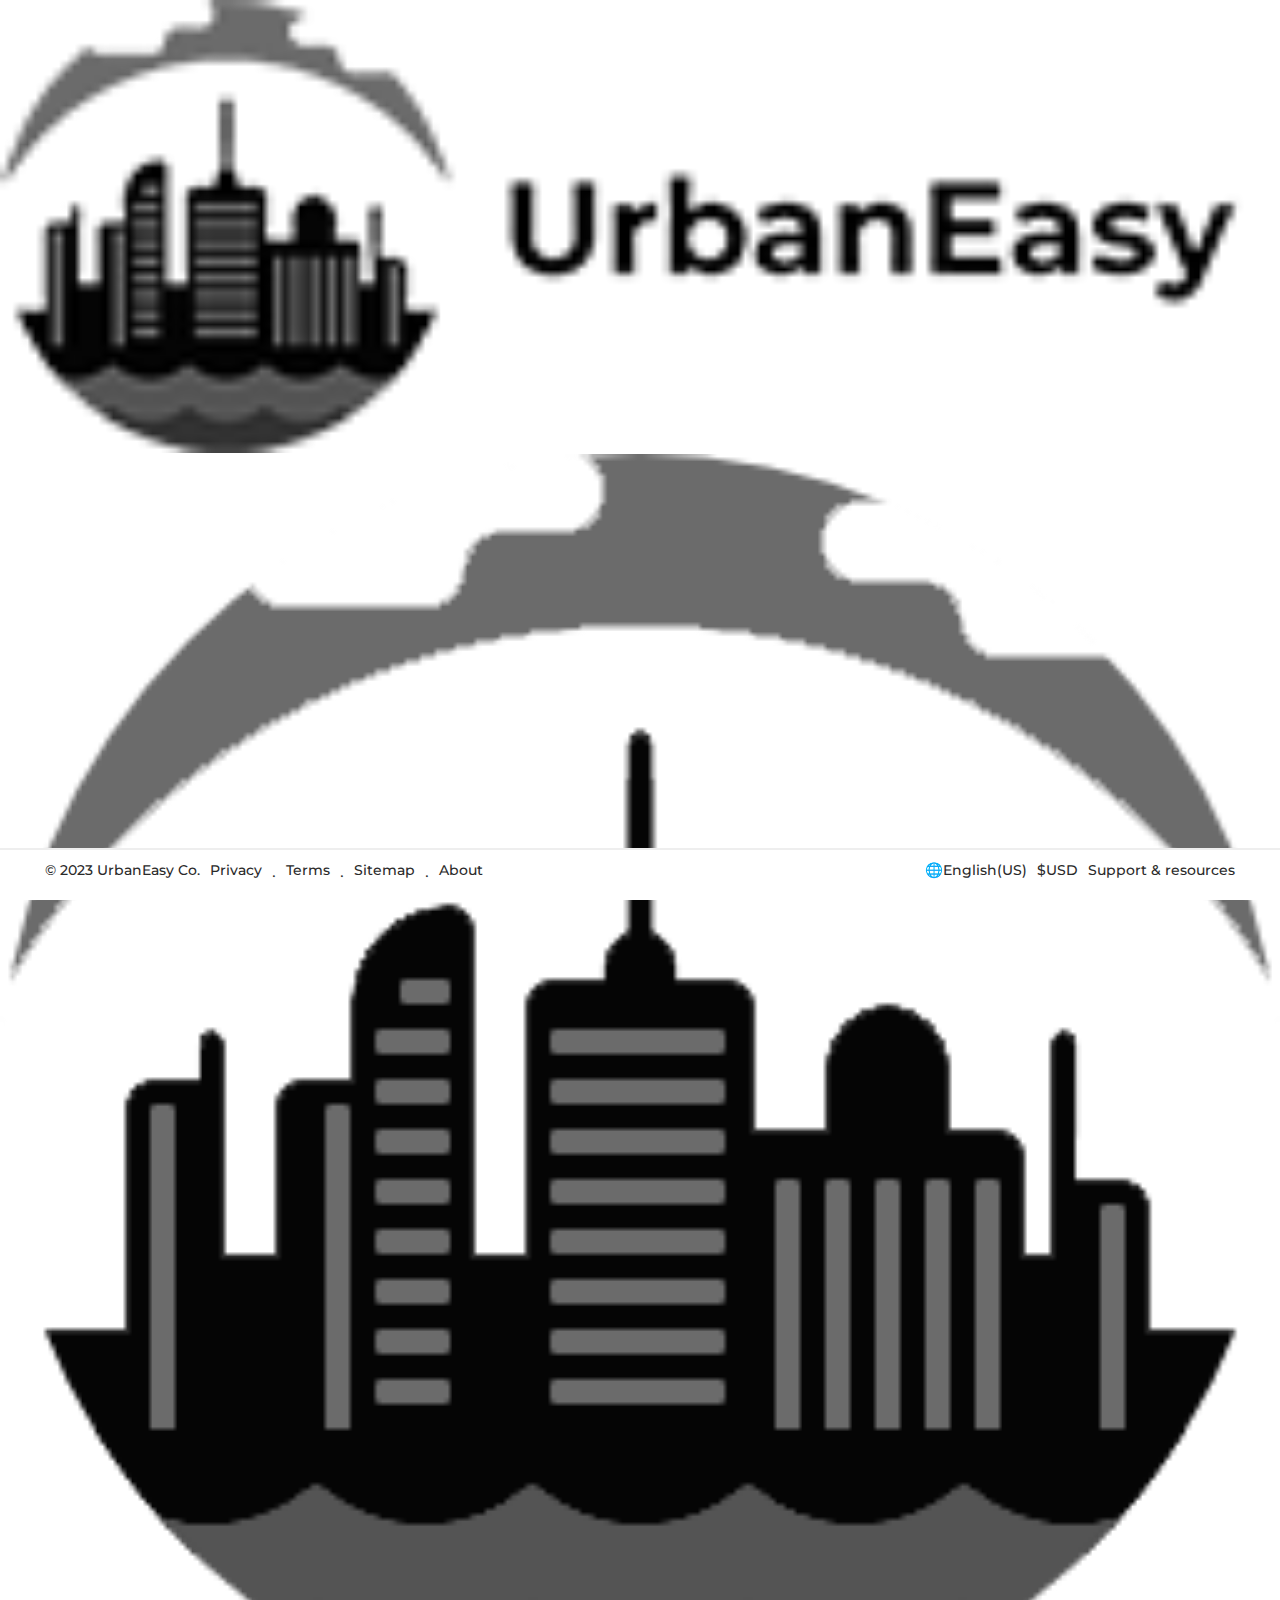
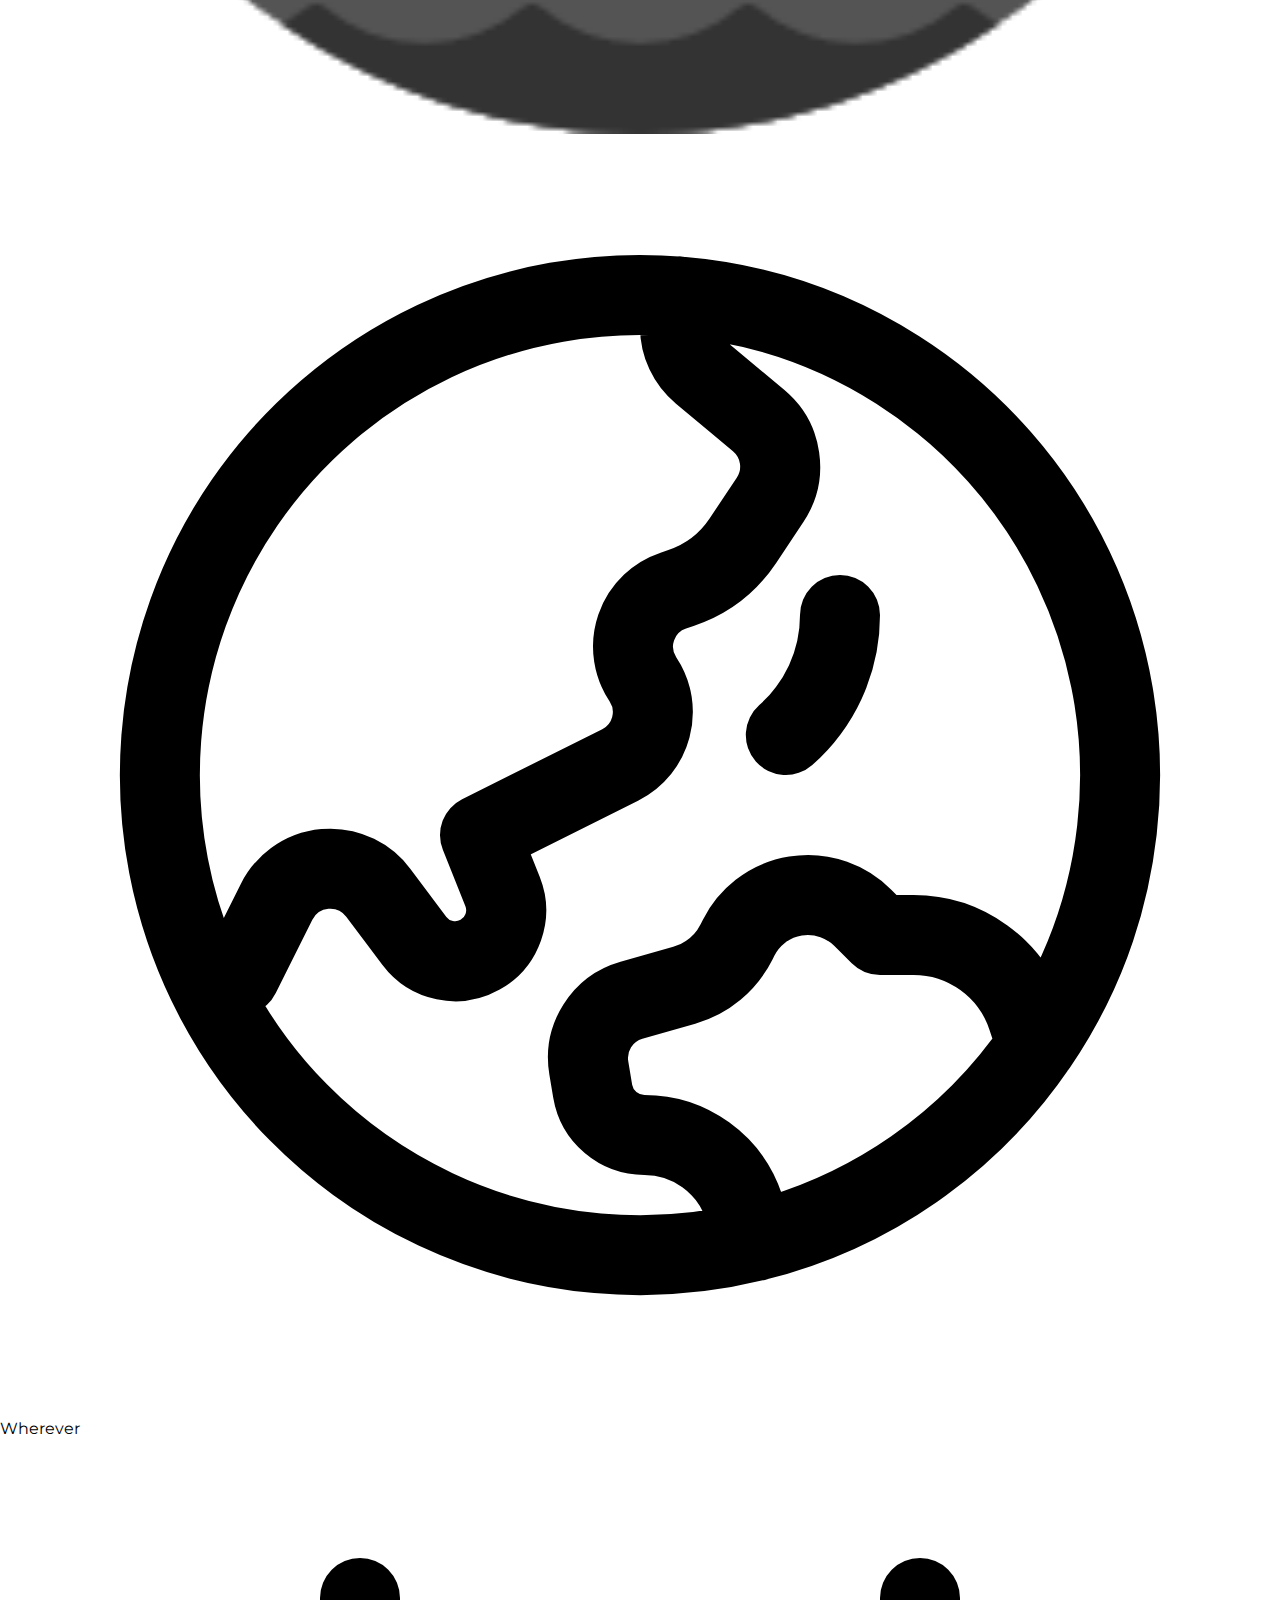
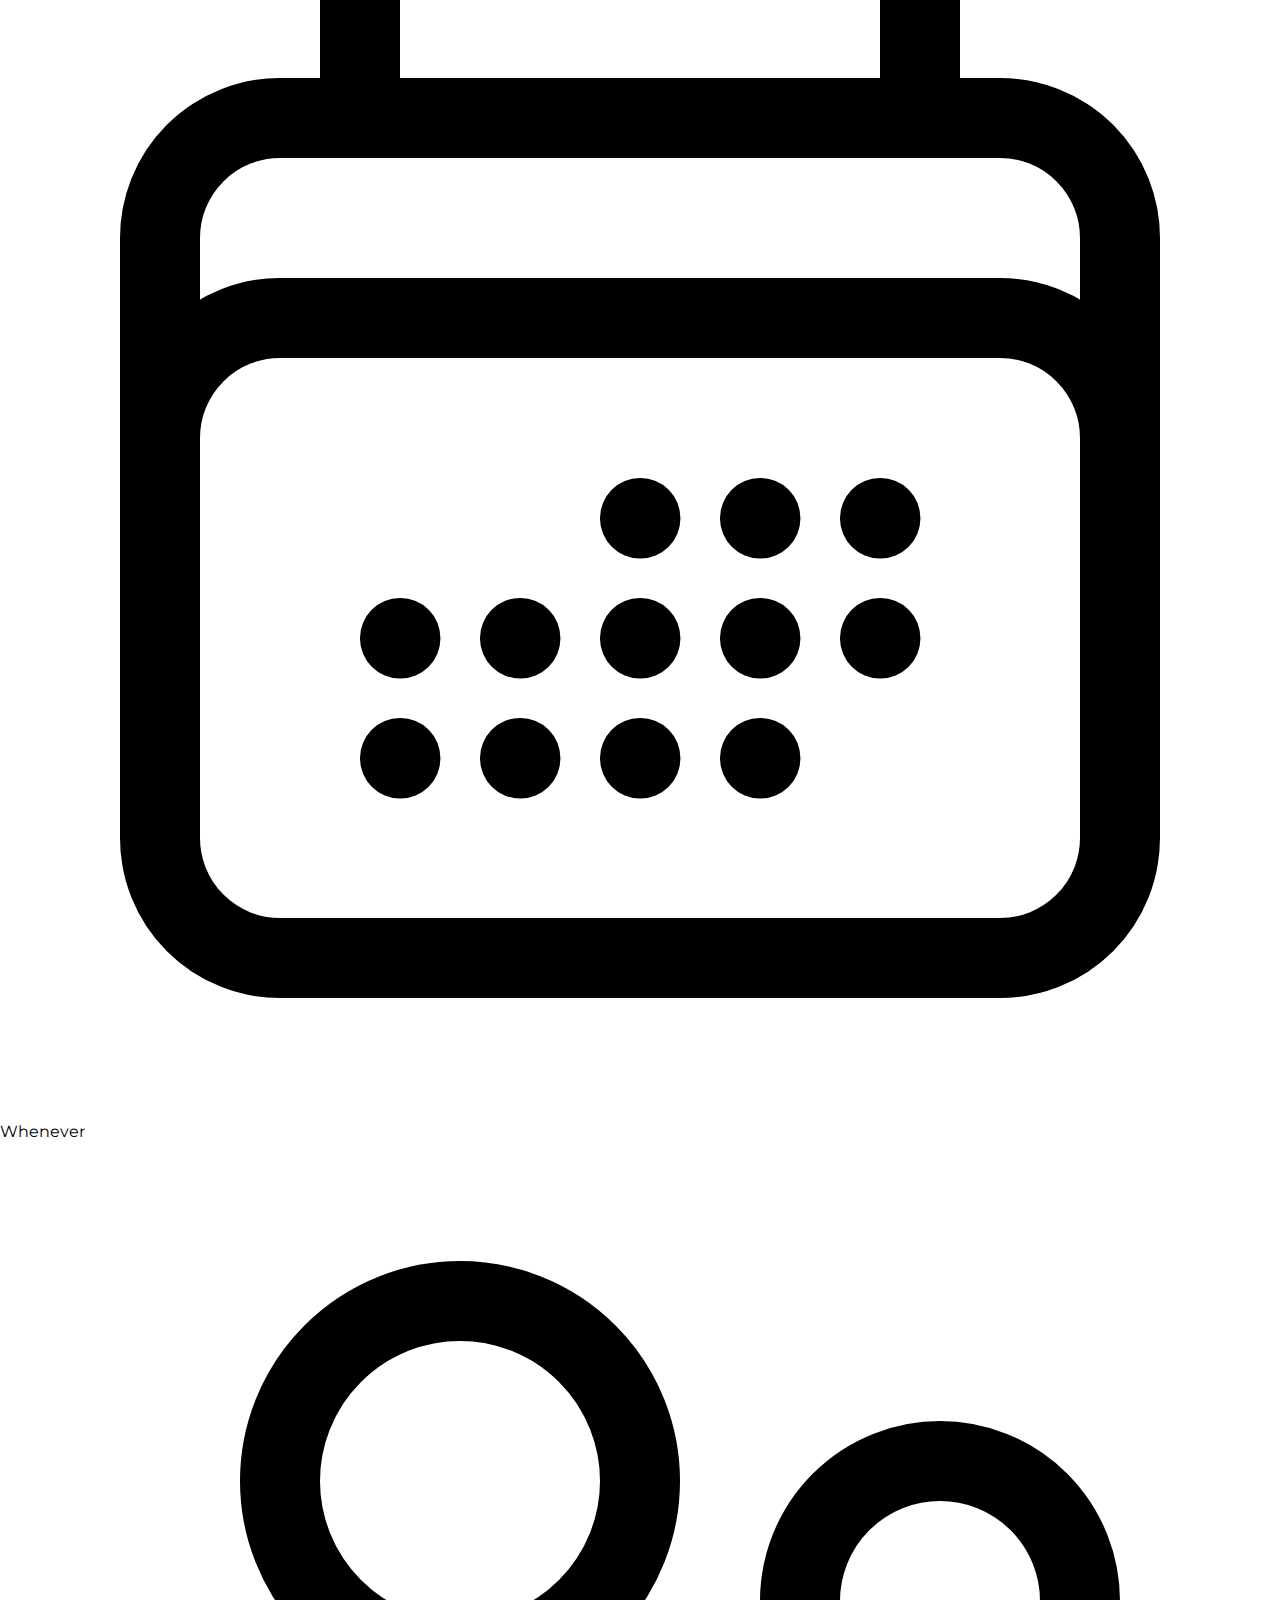
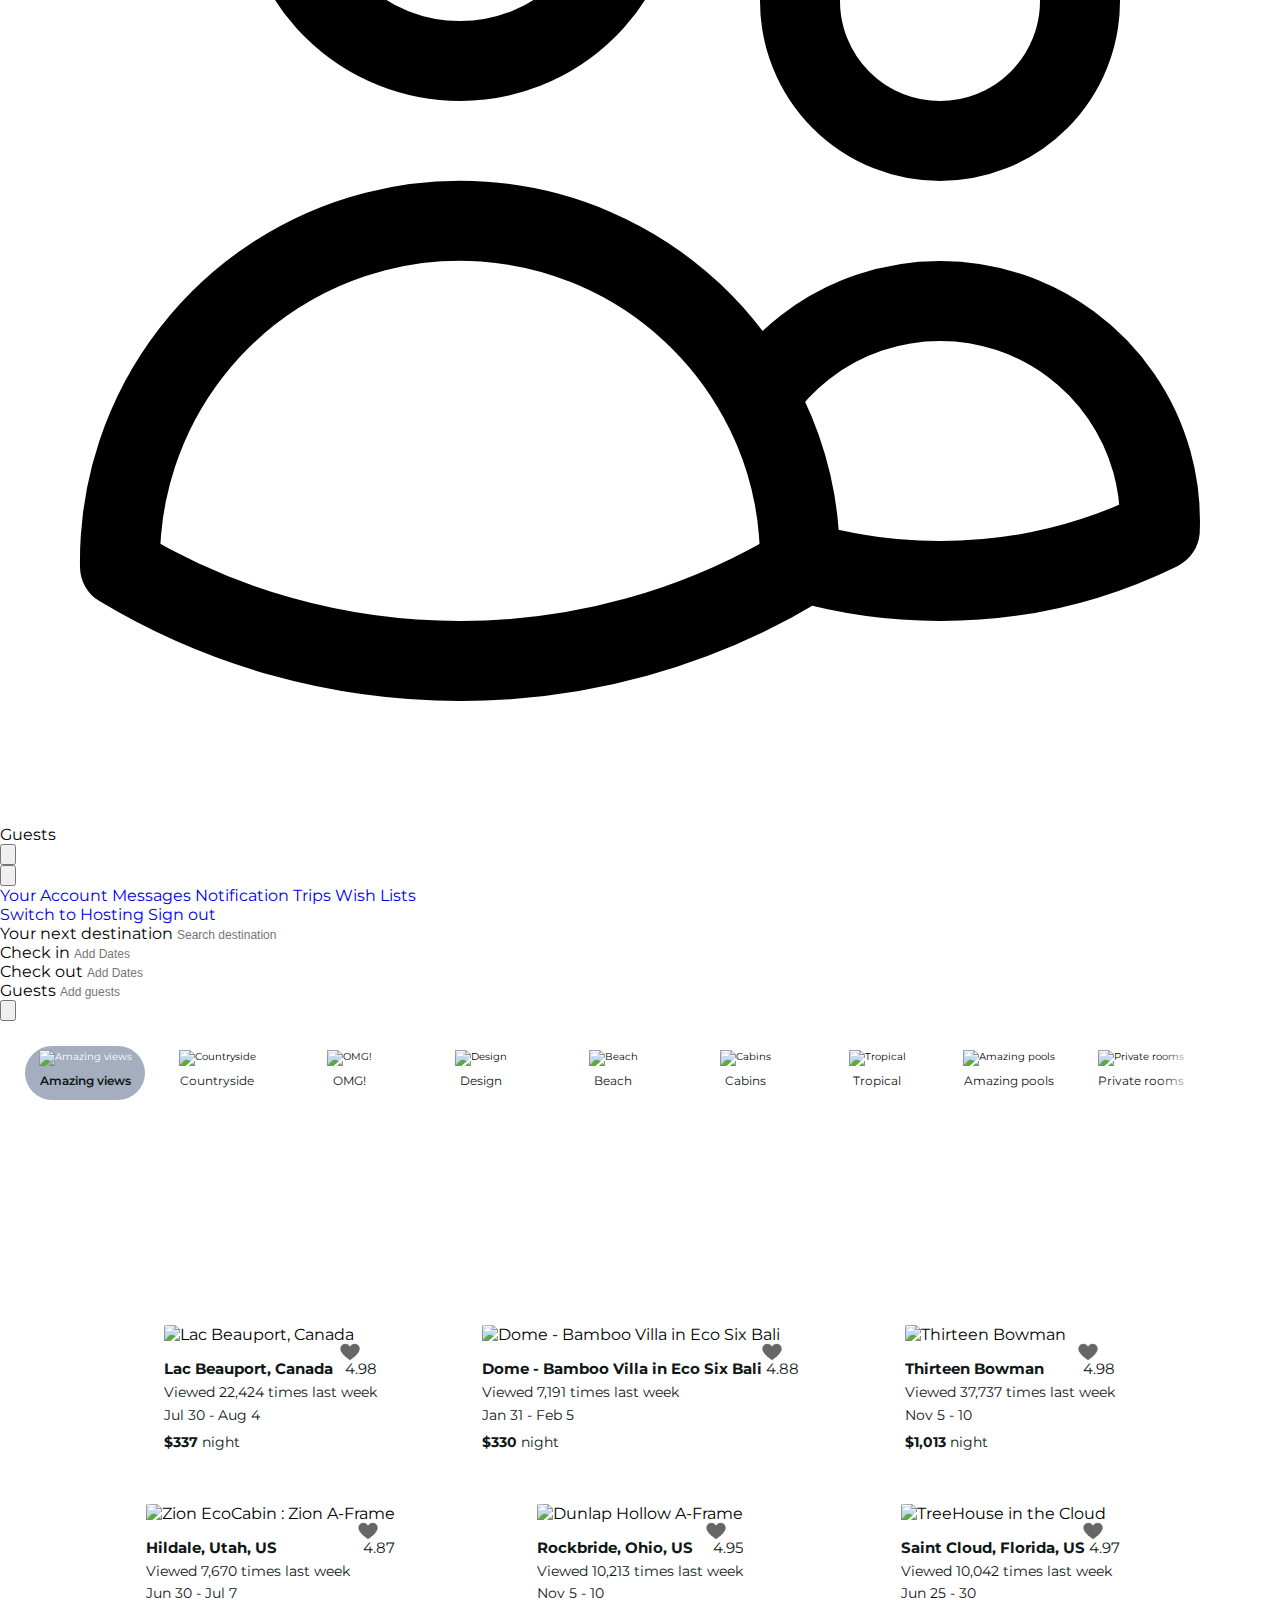
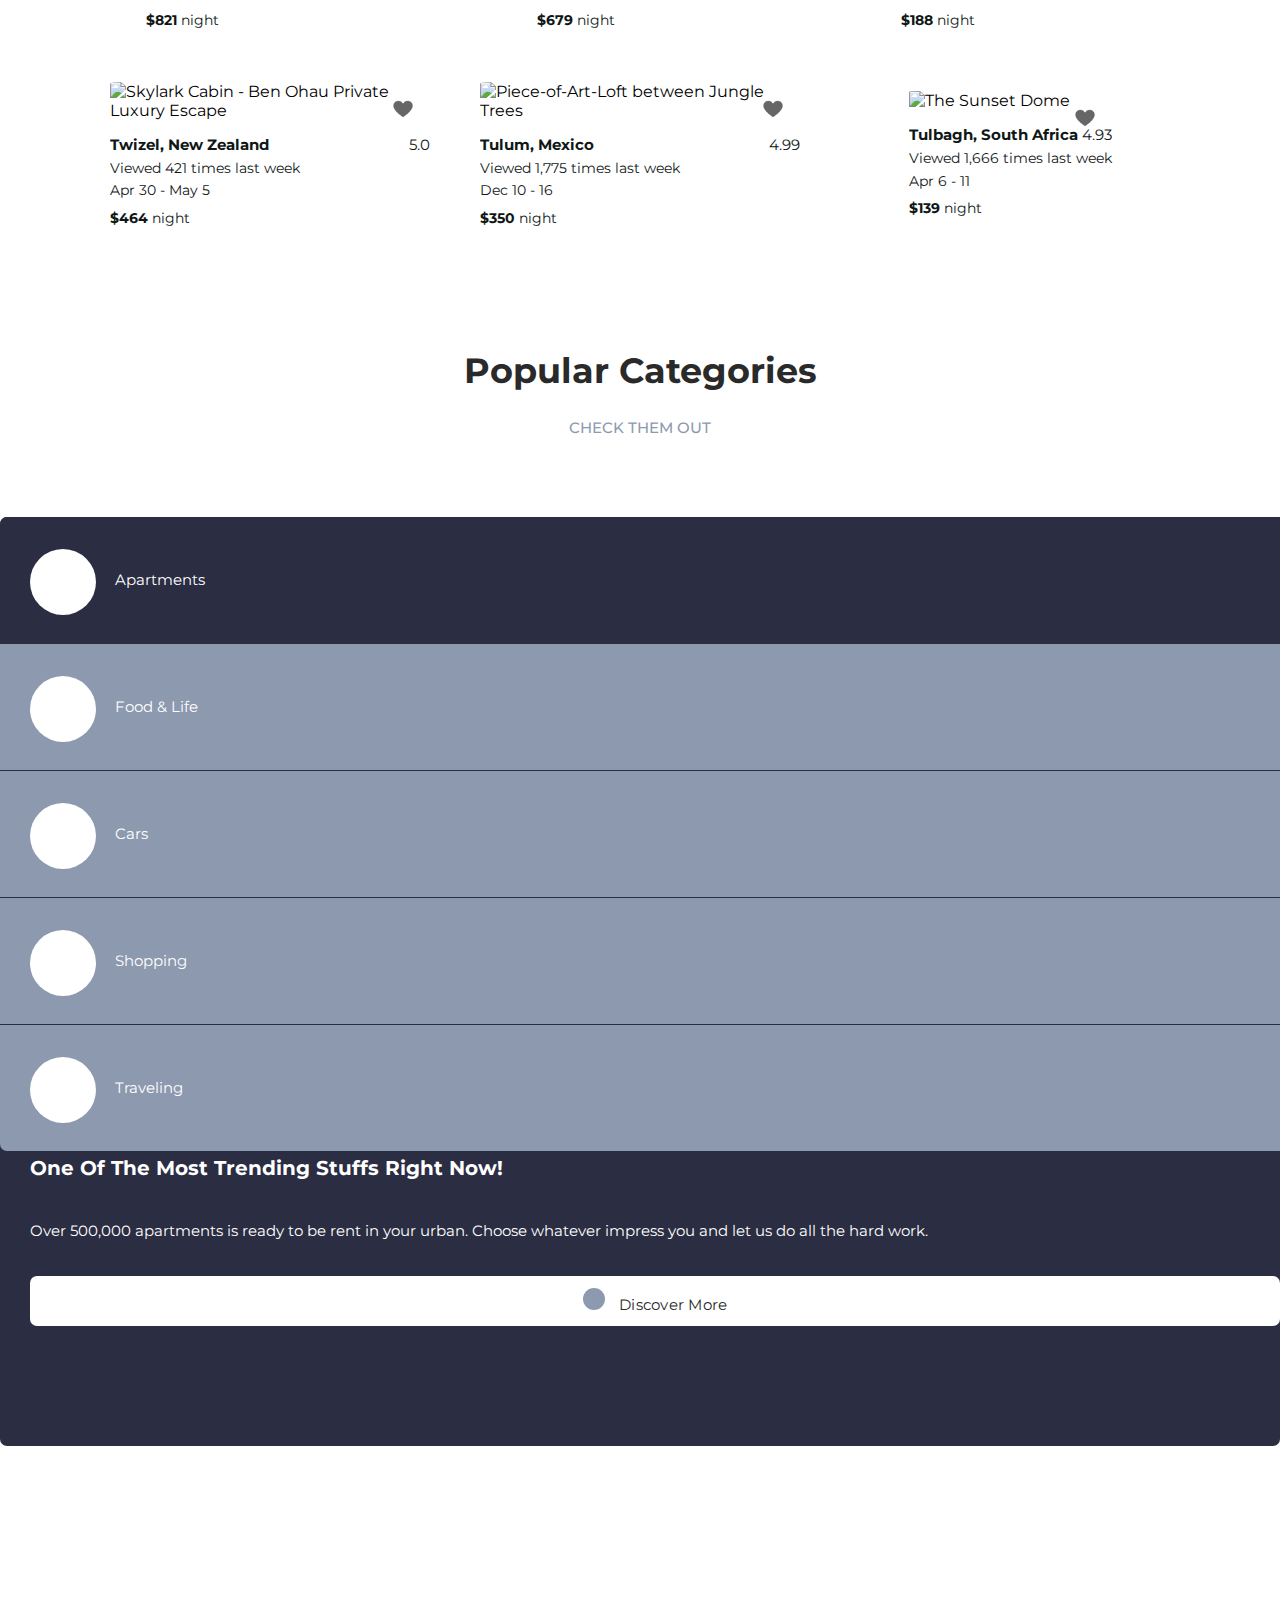
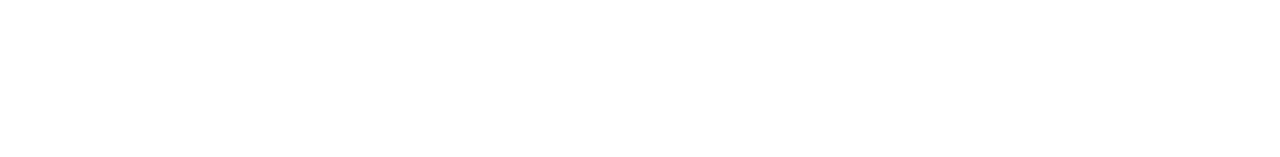
==== commit 41674e14: "new navbar" ====
--- a/index.html
+++ b/index.html
@@ -12,9 +12,6 @@
     <link href="https://fonts.googleapis.com/css2?family=Montserrat:wght@100;200;300;400;500;600;700;800;900&display=swap" rel="stylesheet">
     <link rel="icon" href="assets/images/favicon.png">
     <title>UrbanEasy: Your Urban Agency</title>
-
-    <!-- Bootstrap core CSS -->
-    <link href="vendor/bootstrap/css/bootstrap.min.css" rel="stylesheet">
 
     <!-- Additional CSS Files -->
     <link rel="stylesheet" href="assets/css/fontawesome.css">
@@ -119,223 +116,540 @@
     
   
 
-  <!-- ***** Preloader Start ***** -->
-  <div id="js-preloader" class="js-preloader">
-    <div class="preloader-inner">
-      <span class="dot"></span>
-      <div class="dots">
-        <span></span>
-        <span></span>
-        <span></span>
-      </div>
-    </div>
+  <!-- ***** Preloader End ***** -->
+
+  <!-- ***** Header Area Start ***** -->
+  
+  <header
+      class="bg-white px-4 sm:px-10 lg:px-24 border-b shadow-sm transition duration-1000"
+    >
+      <div class="flex h-20 justify-between items-center">
+        <img
+          src="./assets/images/black-logo.png"
+          alt="logo"
+          class="hidden h-12 lg:block"
+        />
+        <img
+          src="./assets/images/favicon.png"
+          alt="logo"
+          class="hidden w-12 sm:block lg:hidden"
+        />
+        <div
+          id="search-bar-small"
+          class="border rounded-full py-1 px-2 w-3/4 flex items-center md:w-[24rem] shadow-sm hover:shadow-md"
+        >
+          <div
+            class="w-1/3 text-center text-sm font-medium placeholder:text-slate-800 flex flex-col items-center md:flex-row md:justify-center border-r"
+          >
+            <svg
+              xmlns="http://www.w3.org/2000/svg"
+              fill="none"
+              viewBox="0 0 24 24"
+              stroke-width="1.5"
+              stroke="currentColor"
+              class="w-5 h-5 inline md:mr-1"
+            >
+              <path
+                stroke-linecap="round"
+                stroke-linejoin="round"
+                d="M12.75 3.03v.568c0 .334.148.65.405.864l1.068.89c.442.369.535 1.01.216 1.49l-.51.766a2.25 2.25 0 01-1.161.886l-.143.048a1.107 1.107 0 00-.57 1.664c.369.555.169 1.307-.427 1.605L9 13.125l.423 1.059a.956.956 0 01-1.652.928l-.679-.906a1.125 1.125 0 00-1.906.172L4.5 15.75l-.612.153M12.75 3.031a9 9 0 00-8.862 12.872M12.75 3.031a9 9 0 016.69 14.036m0 0l-.177-.529A2.25 2.25 0 0017.128 15H16.5l-.324-.324a1.453 1.453 0 00-2.328.377l-.036.073a1.586 1.586 0 01-.982.816l-.99.282c-.55.157-.894.702-.8 1.267l.073.438c.08.474.49.821.97.821.846 0 1.598.542 1.865 1.345l.215.643m5.276-3.67a9.012 9.012 0 01-5.276 3.67m0 0a9 9 0 01-10.275-4.835M15.75 9c0 .896-.393 1.7-1.016 2.25"
+              />
+            </svg>
+            Wherever
+          </div>
+          <div
+            class="w-1/3 border-r text-center text-sm font-medium placeholder:text-slate-800 flex flex-col items-center md:flex-row md:justify-center"
+          >
+            <svg
+              xmlns="http://www.w3.org/2000/svg"
+              fill="none"
+              viewBox="0 0 24 24"
+              stroke-width="1.5"
+              stroke="currentColor"
+              class="w-5 h-5 inline md:mr-1"
+            >
+              <path
+                stroke-linecap="round"
+                stroke-linejoin="round"
+                d="M6.75 3v2.25M17.25 3v2.25M3 18.75V7.5a2.25 2.25 0 012.25-2.25h13.5A2.25 2.25 0 0121 7.5v11.25m-18 0A2.25 2.25 0 005.25 21h13.5A2.25 2.25 0 0021 18.75m-18 0v-7.5A2.25 2.25 0 015.25 9h13.5A2.25 2.25 0 0121 11.25v7.5m-9-6h.008v.008H12v-.008zM12 15h.008v.008H12V15zm0 2.25h.008v.008H12v-.008zM9.75 15h.008v.008H9.75V15zm0 2.25h.008v.008H9.75v-.008zM7.5 15h.008v.008H7.5V15zm0 2.25h.008v.008H7.5v-.008zm6.75-4.5h.008v.008h-.008v-.008zm0 2.25h.008v.008h-.008V15zm0 2.25h.008v.008h-.008v-.008zm2.25-4.5h.008v.008H16.5v-.008zm0 2.25h.008v.008H16.5V15z"
+              />
+            </svg>
+
+            Whenever
+          </div>
+          <div
+            class="w-1/3 text-center text-sm font-medium placeholder:text-slate-800 flex flex-col items-center md:flex-row md:justify-center"
+          >
+            <svg
+              xmlns="http://www.w3.org/2000/svg"
+              fill="none"
+              viewBox="0 0 24 24"
+              stroke-width="1.5"
+              stroke="currentColor"
+              class="w-5 h-5 inline md:mr-1"
+            >
+              <path
+                stroke-linecap="round"
+                stroke-linejoin="round"
+                d="M15 19.128a9.38 9.38 0 002.625.372 9.337 9.337 0 004.121-.952 4.125 4.125 0 00-7.533-2.493M15 19.128v-.003c0-1.113-.285-2.16-.786-3.07M15 19.128v.106A12.318 12.318 0 018.624 21c-2.331 0-4.512-.645-6.374-1.766l-.001-.109a6.375 6.375 0 0111.964-3.07M12 6.375a3.375 3.375 0 11-6.75 0 3.375 3.375 0 016.75 0zm8.25 2.25a2.625 2.625 0 11-5.25 0 2.625 2.625 0 015.25 0z"
+              />
+            </svg>
+
+            Guests
+          </div>
+          <button id="search-button-small">
+            <svg
+              xmlns="http://www.w3.org/2000/svg"
+              fill="none"
+              viewBox="0 0 24 24"
+              stroke-width="1.5"
+              stroke="currentColor"
+              class="w-7 h-7 p-1.5 cursor-pointer inline bg-gray-500 text-white rounded-full"
+            >
+              <path
+                stroke-linecap="round"
+                stroke-linejoin="round"
+                d="M21 21l-5.197-5.197m0 0A7.5 7.5 0 105.196 5.196a7.5 7.5 0 0010.607 10.607z"
+              />
+            </svg>
+          </button>
+        </div>
+        <div class="relative">
+          <button
+            class="w-8 cursor-pointer focus:ring-2 focus:ring-offset-2 focus:ring-sky-400 rounded-full"
+          >
+            <svg
+              xmlns="http://www.w3.org/2000/svg"
+              fill="none"
+              viewBox="0 0 24 24"
+              stroke-width="1.5"
+              stroke="currentColor"
+              class="w-8 h-8"
+              id="user"
+            >
+              <path
+                stroke-linecap="round"
+                stroke-linejoin="round"
+                d="M17.982 18.725A7.488 7.488 0 0012 15.75a7.488 7.488 0 00-5.982 2.975m11.963 0a9 9 0 10-11.963 0m11.963 0A8.966 8.966 0 0112 21a8.966 8.966 0 01-5.982-2.275M15 9.75a3 3 0 11-6 0 3 3 0 016 0z"
+              />
+            </svg>
+          </button>
+          <div
+            id="drop-down-menu"
+            class="absolute hidden right-0 z-10 w-48 rounded-md bg-white py-1 shadow-lg ring-1 ring-black ring-opacity-5 focus:outline-none"
+          >
+            <div class="border-b">
+              <a
+                href="#"
+                class="block px-4 py-2 text-sm text-gray-700 font-medium"
+                >Your Account</a
+              >
+              <a
+                href="#"
+                class="block px-4 py-2 text-sm text-gray-700 font-medium"
+                >Messages</a
+              >
+              <a
+                href="#"
+                class="block px-4 py-2 text-sm text-gray-700 font-medium"
+                >Notification</a
+              >
+              <a
+                href="#"
+                class="block px-4 py-2 text-sm text-gray-700 font-medium"
+                >Trips</a
+              >
+              <a
+                href="#"
+                class="block px-4 py-2 text-sm text-gray-700 font-medium"
+                >Wish Lists</a
+              >
+            </div>
+            <a href="#" class="block px-4 py-2 text-sm text-gray-700"
+              >Switch to Hosting</a
+            >
+            <a href="#" class="block px-4 py-2 text-sm text-gray-700"
+              >Sign out</a
+            >
+          </div>
+        </div>
+      </div>
+      <div
+        id="search-bar"
+        class="hidden md:border md:rounded-full w-3/4 mx-auto py-4 px-8 my-1 flex flex-col md:flex-row shadow-sm hover:shadow-md sm:my-4"
+      >
+        <div
+          class="md:w-[35%] ml-2 items-center md:items-stretch flex flex-col space-y-2 md:border-r mb-1"
+        >
+          <label class="text-xs font-medium" for="destination"
+            >Your next destination</label
+          >
+          <input
+            class="w-full text-center outline-none text-sm placeholder:text-sm border md:text-left border-slate-800/50 rounded-md py-1.5 md:border-none md:py-0"
+            placeholder="Search destination"
+            type="text"
+          />
+        </div>
+        <div date-rangepicker class="flex flex-col md:flex-row md:w-[40%]">
+          <div
+            class="md:w-[50%] ml-2 items-center md:items-stretch flex flex-col space-y-2 md:border-r mb-1"
+          >
+            <label class="text-xs font-medium" for="destination"
+              >Check in</label
+            >
+            <input
+              id="check-in"
+              name="start"
+              class="md:w-full text-center outline-none text-sm placeholder:text-sm border md:text-left border-slate-800/50 rounded-md py-1.5 md:border-none md:py-0"
+              placeholder="Add Dates"
+              type="text"
+            />
+          </div>
+          <div
+            class="md:w-[50%] ml-2 items-center md:items-stretch flex flex-col space-y-2 md:border-r mb-1"
+          >
+            <label class="text-xs font-medium" for="destination"
+              >Check out</label
+            >
+            <input
+              id="check-out"
+              name="end"
+              class="text-center md:w-full outline-none text-sm placeholder:text-sm border md:text-left border-slate-800/50 rounded-md py-1.5 md:border-none md:py-0"
+              placeholder="Add Dates"
+              type="text"
+            />
+          </div>
+        </div>
+        <div
+          class="md:w-[25%] ml-2 items-center md:items-stretch flex flex-col space-y-2 mb-1"
+        >
+          <label class="text-xs font-medium" for="destination">Guests</label>
+          <input
+            class="text-center md:text-left md:w-full outline-none text-sm placeholder:text-sm border border-slate-800/50 rounded-md py-1.5 md:border-none md:py-0"
+            placeholder="Add guests"
+            type="text"
+          />
+        </div>
+        <button>
+          <svg
+            xmlns="http://www.w3.org/2000/svg"
+            fill="none"
+            viewBox="0 0 24 24"
+            stroke-width="1.5"
+            stroke="currentColor"
+            class="w-7 h-7 p-1.5 cursor-pointer inline bg-gray-500 text-white rounded-full"
+          >
+            <path
+              stroke-linecap="round"
+              stroke-linejoin="round"
+              d="M21 21l-5.197-5.197m0 0A7.5 7.5 0 105.196 5.196a7.5 7.5 0 0010.607 10.607z"
+            />
+          </svg>
+        </button>
+      </div>
+    </header>
+  <!-- ***** Header Area End ***** -->
+
+    
+    <!-- slider categories -->
+    <div class="wrapper">
+      <div class="icon2"><i id="left" class="fa-solid fa-angle-left"></i></div>
+      <ul class="tabs-box">
+        <li class="tab active">
+          <img src="https://a0.muscache.com/pictures/3b1eb541-46d9-4bef-abc4-c37d77e3c21b.jpg" alt="Amazing views">
+          <p>Amazing views</p>
+        </li>
+        <li class="tab">
+          <img src="https://a0.muscache.com/pictures/6ad4bd95-f086-437d-97e3-14d12155ddfe.jpg" alt="Countryside">
+          <p>Countryside</p>
+        </li>
+        <li class="tab">
+          <img src="https://a0.muscache.com/pictures/c5a4f6fc-c92c-4ae8-87dd-57f1ff1b89a6.jpg" alt="OMG!">
+          <p>OMG!</p>
+        </li>
+        <li class="tab">
+          <img src="https://a0.muscache.com/pictures/50861fca-582c-4bcc-89d3-857fb7ca6528.jpg" alt="Design">
+          <p>Design</p>
+        </li>
+        <li class="tab">
+          <img src="https://a0.muscache.com/pictures/10ce1091-c854-40f3-a2fb-defc2995bcaf.jpg" alt="Beach"></p>
+          <p>Beach</p>
+        </li>
+        <li class="tab">
+          <img src="https://a0.muscache.com/pictures/732edad8-3ae0-49a8-a451-29a8010dcc0c.jpg" alt="Cabins">
+          <p>Cabins</p>
+        </li>
+        <li class="tab">
+          <img src="https://a0.muscache.com/pictures/ee9e2a40-ffac-4db9-9080-b351efc3cfc4.jpg" alt="Tropical">
+          <p>Tropical</p>
+        </li>
+        <li class="tab">
+          <img src="https://a0.muscache.com/pictures/3fb523a0-b622-4368-8142-b5e03df7549b.jpg" alt="Amazing pools">
+
+          <p>Amazing pools</p>
+        </li>
+        <li class="tab">
+          <img src="https://a0.muscache.com/pictures/eb7ba4c0-ea38-4cbb-9db6-bdcc8baad585.jpg" alt="Private rooms">
+
+          <p>Private rooms</p>
+        </li>
+        <li class="tab">
+          <img src="https://a0.muscache.com/pictures/51f5cf64-5821-400c-8033-8a10c7787d69.jpg" alt="Hanoks">
+          <p>Hanoks</p>
+        </li>
+        <li class="tab">
+          <img src="https://a0.muscache.com/pictures/757deeaa-c78f-488f-992b-d3b1ecc06fc9.jpg" alt="Ski-in/out">
+          <p>Ski-in/out</p>
+        </li>
+        <li class="tab">
+          <img src="https://a0.muscache.com/pictures/3726d94b-534a-42b8-bca0-a0304d912260.jpg" alt="Treding">
+          <p>Treding</p>
+        </li>
+        <li class="tab">
+          <img src="https://a0.muscache.com/pictures/78ba8486-6ba6-4a43-a56d-f556189193da.jpg" alt="Masions">
+          <p>Masions</p>
+        </li>
+        <li class="tab">
+          <img src="https://a0.muscache.com/pictures/c0fa9598-4e37-40f3-b734-4bd0e2377add.jpg" alt="New">
+          <p>New</p>
+        </li>
+        <li class="tab">
+          <img src="https://a0.muscache.com/pictures/9a2ca4df-ee90-4063-b15d-0de7e4ce210a.jpg" alt="Off the grid">
+          <p>Off the grid</p>
+        </li>
+        <li class="tab">
+          <img src="https://a0.muscache.com/pictures/a4634ca6-1407-4864-ab97-6e141967d782.jpg" alt="Lake">
+          <p>Lake</p>
+        </li>
+        <li class="tab">
+          <img src="https://a0.muscache.com/pictures/248f85bf-e35e-4dc3-a9a1-e1dbff9a3db4.jpg" alt="Top of the world">
+          <p>Top of the world</p>
+        </li>
+        <li class="tab">
+          <img src="https://a0.muscache.com/pictures/4d4a4eba-c7e4-43eb-9ce2-95e1d200d10e.jpg" alt="Tree houses">
+          <p>Tree houses</p>
+        </li>
+        <li class="tab">
+          <img src="https://a0.muscache.com/pictures/5ed8f7c7-2e1f-43a8-9a39-4edfc81a3325.jpg" alt="Bed & breakfast">
+          <p>Bed & breakfast</p>
+        </li>
+        <li class="tab">
+          <img src="https://a0.muscache.com/pictures/f0c5ca0f-5aa0-4fe5-b38d-654264bacddf.jpg" alt="Play">
+          <p>Play</p>
+        </li>
+        <li>
+          
+        </li>
+      </ul>
+    <div class="icon2"><i id="right" class="fa-solid fa-angle-right"></i></div>
+
+
+    <!-- <button class="button-23" role="button">Filter</button> -->
   </div>
-  <!-- ***** Preloader End ***** -->
-
-  <!-- ***** Header Area Start ***** -->
-  <header class="header-area header-sticky wow slideInDown" data-wow-duration="0.75s" data-wow-delay="0s">
-    <div class="container">
-      <div class="row">
-        <div class="col-12">
-          <nav class="main-nav">
-            <!-- ***** Logo Start ***** -->
-            <a href="index.html" class="logo">
-            </a>
-            <!-- ***** Logo End ***** -->
-            <!-- ***** Menu Start ***** -->
-
-
-            
-            <ul class="nav">
-              <li><a href="listing.html">Listing</a></li>
-              <li><a href="aboutUS.html">About</a></li> 
-              <li><div class="btn btn-secondary login-button"><i class="fa-regular fa-user"></i>&nbsp; Log in</div></li>
-              <li><div class="main-white-button"><a href="#"><i class="fa fa-plus"></i> Listing</a></div></li> 
-            </ul>        
-            
-            <a class='menu-trigger'>
-                <span>Menu</span>
-            </a>
-            <!-- ***** Menu End ***** -->
-          </nav>
-        </div>
-        <div class="col-12">
-          <div class="bar">
-            <div class="location">
-              <p>Location</p>
-              <input type="text" placeholder="Where are you going?">
-            </div>
-            <div class="check-in">
-                  <p>Check in</p>
-              <input type="text" placeholder="Add dates">
-            </div>
-            <div class="check-out">
-                  <p>Check out</p>
-              <input type="text" placeholder="Add dates">
-            </div>
-            <div class="guests">
-                  <p>Guests</p>
-              <input type="text" placeholder="Add guests">
-              <span><i class="lni lni-search-alt"></i></span>
-            </div>
-          </div>
-        </div>
-      </div>
-    </div>
-  </header>
-  <!-- ***** Header Area End ***** -->
-
-
-
-  <div class="main-banner">
-    <div class="container">
-      <div class="row">
-        <div class="col-lg-12">
-          <div class="top-text header-text">
-            <h6>Over 36,500+ Active Listings</h6>
-            <h2>Find Nearby Places &amp; Things</h2>
-          </div>
-        </div>
-        <div class="col-lg-12">
-          <form id="search-form" name="gs" method="submit" role="search" action="#">
-            <div class="row">
-              <div class="col-lg-3 align-self-center">
-                  <fieldset>
-                      <select name="area" class="form-select" aria-label="Area" id="chooseCategory" onchange="this.form.click()">
-                          <option selected>All Areas</option>
-                          <option value="New Village">New Village</option>
-                          <option value="Old Town">Old Town</option>
-                          <option value="Modern City">Modern City</option>
-                      </select>
-                  </fieldset>
-              </div>
-              <div class="col-lg-3 align-self-center">
-                  <fieldset>
-                      <input type="address" name="address" class="searchText" placeholder="Enter a location" autocomplete="on" required>
-                  </fieldset>
-              </div>
-              <div class="col-lg-3 align-self-center">
-                  <fieldset>
-                      <select name="price" class="form-select" aria-label="Default select example" id="chooseCategory" onchange="this.form.click()">
-                          <option selected>Price Range</option>
-                          <option value="$100 - $250">$100 - $250</option>
-                          <option value="$250 - $500">$250 - $500</option>
-                          <option value="$500 - $1000">$500 - $1,000</option>
-                          <option value="$1000+">$1,000 or more</option>
-                      </select>
-                  </fieldset>
-              </div>
-              <div class="col-lg-3">                        
-                  <fieldset>
-                      <button class="main-button"><i class="fa fa-search"></i> Search Now</button>
-                  </fieldset>
-              </div>
-            </div>
-          </form>
-        </div>
-        <div class="col-lg-10 offset-lg-1">
-          <ul class="categories">
-            <li><a href="category.html"><span class="icon"><img src="assets/images/search-icon-01.png" alt="Home"></span> Apartments</a></li>
-            <li><a href="listing.html"><span class="icon"><img src="assets/images/search-icon-02.png" alt="Food"></span> Food &amp; Life</a></li>
-            <li><a href="#"><span class="icon"><img src="assets/images/search-icon-03.png" alt="Vehicle"></span> Cars</a></li>
-            <li><a href="#"><span class="icon"><img src="assets/images/search-icon-04.png" alt="Shopping"></span> Shopping</a></li>
-            <li><a href="#"><span class="icon"><img src="assets/images/search-icon-05.png" alt="Travel"></span> Traveling</a></li>
-          </ul>
-        </div>
-      </div>
-    </div>
+
+  <!-- product card -->
+  <div class="product-card">
+
+    <div class="card2">
+      <div class="flexing">
+        <img src="https://a0.muscache.com/im/pictures/miso/Hosting-46695796/original/9bd67185-dc83-4473-a191-9486c62aec66.jpeg?im_w=1200" alt="Lac Beauport, Canada" >
+        <a><img class="layer-hi liked" id="like" src="assets/images/favorite-icon.png" alt="heart" style="width:22px; height:22px"></a>
+      </div>
+      <div class="info-card">
+        <div class="main-name">
+          <p><strong>Lac Beauport, Canada</strong></p>
+          <div class="icon-star">
+            <i class="fa fa-star" aria-hidden="true"></i>
+            <p>&nbsp4.98</p>
+          </div>
+        </div>
+        <p>Viewed 22,424 times last week</p>
+        <p>Jul 30 - Aug 4</p>
+        <div class="price-info">
+          <p class="price">$337</p> 
+          <p>&nbspnight</p>
+        </div>
+      </div>
+    </div>
+    
+    <div class="card2">
+      <div class="flexing">
+        <img src="https://a0.muscache.com/im/pictures/4a5c629b-9c92-450e-8d8f-995875798838.jpg?im_w=1200" alt="Dome - Bamboo Villa in Eco Six Bali" >
+        <a><img class="layer-hi liked" id="like" src="assets/images/favorite-icon.png" alt="heart" style="width:22px; height:22px"></a>
+      </div>
+      <div class="info-card">
+        <div class="main-name">
+          <p><strong>Dome - Bamboo Villa in Eco Six Bali</strong></p>
+          <div class="icon-star">
+            <i class="fa fa-star" aria-hidden="true"></i>
+            <p>&nbsp4.88</p>
+          </div>
+        </div>
+        <p>Viewed 7,191 times last week</p>
+        <p>Jan 31 - Feb 5</p>
+        <div class="price-info">
+          <p class="price">$330</p> 
+          <p>&nbspnight</p>
+        </div>
+      </div>
+    </div>
+
+    <div class="card2">
+      <div class="flexing">
+        <img src="https://a0.muscache.com/im/pictures/0c4393d0-468d-4059-b06f-abf9a0265b74.jpg?im_w=720" alt="Thirteen Bowman" >
+        <a><img class="layer-hi liked" id="like" src="assets/images/favorite-icon.png" alt="heart" style="width:22px; height:22px"></a>
+      </div>
+      <div class="info-card">
+        <div class="main-name">
+          <p><strong>Thirteen Bowman</strong></p>
+          <div class="icon-star">
+            <i class="fa fa-star" aria-hidden="true"></i>
+            <p>&nbsp4.98</p>
+          </div>
+        </div>
+        <p>Viewed 37,737 times last week</p>
+        <p>Nov 5 - 10</p>
+        <div class="price-info">
+          <p class="price">$1,013</p> 
+          <p>&nbspnight</p>
+        </div>
+      </div>
+    </div>
+
+    <div class="card2">
+      <div class="flexing">
+        <img src="https://a0.muscache.com/im/pictures/miso/Hosting-51108720/original/12d9a012-87ef-4fb5-bc5a-a5ceeb6c1762.jpeg?im_w=1200" alt="Zion EcoCabin : Zion A-Frame" >
+        <a><img class="layer-hi liked" id="like" src="assets/images/favorite-icon.png" alt="heart" style="width:22px; height:22px"></a>
+      </div>
+      <div class="info-card">
+        <div class="main-name">
+          <p><strong>Hildale, Utah, US</strong></p>
+          <div class="icon-star">
+            <i class="fa fa-star" aria-hidden="true"></i>
+            <p>&nbsp4.87</p>
+          </div>
+        </div>
+        <p>Viewed 7,670 times last week</p>
+        <p>Jun 30 - Jul 7</p>
+        <div class="price-info">
+          <p class="price">$821</p> 
+          <p>&nbspnight</p>
+        </div>
+      </div>
+    </div>
+
+    <div class="card2">
+      <div class="flexing">
+        <img src="https://a0.muscache.com/im/pictures/prohost-api/Hosting-48509375/original/0862735b-4abc-4d87-a8d1-f2fb6053adc8.jpeg?im_w=1200" alt="Dunlap Hollow A-Frame" >
+        <a><img class="layer-hi liked" id="like" src="assets/images/favorite-icon.png" alt="heart" style="width:22px; height:22px"></a>
+      </div>
+      <div class="info-card">
+        <div class="main-name">
+          <p><strong>Rockbride, Ohio, US</strong></p>
+          <div class="icon-star">
+            <i class="fa fa-star" aria-hidden="true"></i>
+            <p>&nbsp4.95</p>
+          </div>
+        </div>
+        <p>Viewed 10,213 times last week</p>
+        <p>Nov 5 - 10</p>
+        <div class="price-info">
+          <p class="price">$679</p> 
+          <p>&nbspnight</p>
+        </div>
+      </div>
+    </div>
+
+    <div class="card2">
+      <div class="flexing">
+        <img src="https://a0.muscache.com/im/pictures/3ea5493f-5670-4b16-8a83-55123fd4e25f.jpg?im_w=720" alt="TreeHouse in the Cloud" >
+        <a><img class="layer-hi liked" id="like" src="assets/images/favorite-icon.png" alt="heart" style="width:22px; height:22px"></a>
+      </div>
+      <div class="info-card">
+        <div class="main-name">
+          <p><strong>Saint Cloud, Florida, US</strong></p>
+          <div class="icon-star">
+            <i class="fa fa-star" aria-hidden="true"></i>
+            <p>&nbsp4.97</p>
+          </div>
+        </div>
+        <p>Viewed 10,042 times last week</p>
+        <p>Jun 25 - 30</p>
+        <div class="price-info">
+          <p class="price">$188</p> 
+          <p>&nbspnight</p>
+        </div>
+      </div>
+    </div>
+
+    <div class="card2">
+      <div class="flexing">
+        <img src="https://a0.muscache.com/im/pictures/miso/Hosting-47771464/original/e8f6758f-1348-43f6-832a-066a90523068.jpeg?im_w=720" alt="Skylark Cabin - Ben Ohau Private Luxury Escape" >
+        <a><img class="layer-hi liked" id="like" src="assets/images/favorite-icon.png" alt="heart" style="width:22px; height:22px"></a>
+      </div>
+      <div class="info-card">
+        <div class="main-name">
+          <p><strong>Twizel, New Zealand</strong></p>
+          <div class="icon-star">
+            <i class="fa fa-star" aria-hidden="true"></i>
+            <p>&nbsp5.0</p>
+          </div>
+        </div>
+        <p>Viewed 421 times last week</p>
+        <p>Apr 30 - May 5</p>
+        <div class="price-info">
+          <p class="price">$464</p> 
+          <p>&nbspnight</p>
+        </div>
+      </div>
+    </div>
+
+    <div class="card2">
+      <div class="flexing">
+        <img src="https://a0.muscache.com/im/pictures/miso/Hosting-40012920/original/2d811bfc-9e1b-41ae-8156-c1df534191ed.jpeg?im_w=720" alt="Piece-of-Art-Loft between Jungle Trees" >
+        <a><img class="layer-hi liked" id="like" src="assets/images/favorite-icon.png" alt="heart" style="width:22px; height:22px"></a>
+      </div>
+      <div class="info-card">
+        <div class="main-name">
+          <p><strong>Tulum, Mexico</strong></p>
+          <div class="icon-star">
+            <i class="fa fa-star" aria-hidden="true"></i>
+            <p>&nbsp4.99</p>
+          </div>
+        </div>
+        <p>Viewed 1,775 times last week</p>
+        <p>Dec 10 - 16</p>
+        <div class="price-info">
+          <p class="price">$350</p> 
+          <p>&nbspnight</p>
+        </div>
+      </div>
+    </div>
+
+    <div class="card2">
+      <div class="flexing">
+        <img src="https://a0.muscache.com/im/pictures/cbd1ae40-77b6-46c3-90bc-842eca043e5c.jpg?im_w=720" alt="The Sunset Dome" >
+        <a><img class="layer-hi liked" id="like" src="assets/images/favorite-icon.png" alt="heart" style="width:22px; height:22px"></a>
+      </div>
+      <div class="info-card">
+        <div class="main-name">
+          <p><strong>Tulbagh, South Africa</strong></p>
+          <div class="icon-star">
+            <i class="fa fa-star" aria-hidden="true"></i>
+            <p>&nbsp4.93</p>
+          </div>
+        </div>
+        <p>Viewed 1,666 times last week</p>
+        <p>Apr 6 - 11</p>
+        <div class="price-info">
+          <p class="price">$139</p> 
+          <p>&nbspnight</p>
+        </div>
+      </div>
+    </div>
+
   </div>
-
-  <div class="wrapper">
-    <div class="icon2"><i id="left" class="fa-solid fa-angle-left"></i></div>
-    <ul class="tabs-box">
-      <li class="tab active">
-        <img src="https://a0.muscache.com/pictures/3b1eb541-46d9-4bef-abc4-c37d77e3c21b.jpg" alt="Amazing views">
-        <p>Amazing views</p>
-      </li>
-      <li class="tab">
-        <img src="https://a0.muscache.com/pictures/6ad4bd95-f086-437d-97e3-14d12155ddfe.jpg" alt="Countryside">
-        <p>Countryside</p>
-      </li>
-      <li class="tab">
-        <img src="https://a0.muscache.com/pictures/c5a4f6fc-c92c-4ae8-87dd-57f1ff1b89a6.jpg" alt="OMG!">
-        <p>OMG!</p>
-      </li>
-      <li class="tab">
-        <img src="https://a0.muscache.com/pictures/50861fca-582c-4bcc-89d3-857fb7ca6528.jpg" alt="Design">
-        <p>Design</p>
-      </li>
-      <li class="tab">
-        <img src="https://a0.muscache.com/pictures/10ce1091-c854-40f3-a2fb-defc2995bcaf.jpg" alt="Beach"></p>
-        <p>Beach</p>
-      </li>
-      <li class="tab">
-        <img src="https://a0.muscache.com/pictures/732edad8-3ae0-49a8-a451-29a8010dcc0c.jpg" alt="Cabins">
-        <p>Cabins</p>
-      </li>
-      <li class="tab">
-        <img src="https://a0.muscache.com/pictures/ee9e2a40-ffac-4db9-9080-b351efc3cfc4.jpg" alt="Tropical">
-        <p>Tropical</p>
-      </li>
-      <li class="tab">
-        <img src="https://a0.muscache.com/pictures/3fb523a0-b622-4368-8142-b5e03df7549b.jpg" alt="Amazing pools">
-
-        <p>Amazing pools</p>
-      </li>
-      <li class="tab">
-        <img src="https://a0.muscache.com/pictures/eb7ba4c0-ea38-4cbb-9db6-bdcc8baad585.jpg" alt="Private rooms">
-
-        <p>Private rooms</p>
-      </li>
-      <li class="tab">
-        <img src="https://a0.muscache.com/pictures/51f5cf64-5821-400c-8033-8a10c7787d69.jpg" alt="Hanoks">
-        <p>Hanoks</p>
-      </li>
-      <li class="tab">
-        <img src="https://a0.muscache.com/pictures/757deeaa-c78f-488f-992b-d3b1ecc06fc9.jpg" alt="Ski-in/out">
-        <p>Ski-in/out</p>
-      </li>
-      <li class="tab">
-        <img src="https://a0.muscache.com/pictures/3726d94b-534a-42b8-bca0-a0304d912260.jpg" alt="Treding">
-        <p>Treding</p>
-      </li>
-      <li class="tab">
-        <img src="https://a0.muscache.com/pictures/78ba8486-6ba6-4a43-a56d-f556189193da.jpg" alt="Masions">
-        <p>Masions</p>
-      </li>
-      <li class="tab">
-        <img src="https://a0.muscache.com/pictures/c0fa9598-4e37-40f3-b734-4bd0e2377add.jpg" alt="New">
-        <p>New</p>
-      </li>
-      <li class="tab">
-        <img src="https://a0.muscache.com/pictures/9a2ca4df-ee90-4063-b15d-0de7e4ce210a.jpg" alt="Off the grid">
-        <p>Off the grid</p>
-      </li>
-      <li class="tab">
-        <img src="https://a0.muscache.com/pictures/a4634ca6-1407-4864-ab97-6e141967d782.jpg" alt="Lake">
-        <p>Lake</p>
-      </li>
-      <li class="tab">
-        <img src="https://a0.muscache.com/pictures/248f85bf-e35e-4dc3-a9a1-e1dbff9a3db4.jpg" alt="Top of the world">
-        <p>Top of the world</p>
-      </li>
-      <li class="tab">
-        <img src="https://a0.muscache.com/pictures/4d4a4eba-c7e4-43eb-9ce2-95e1d200d10e.jpg" alt="Tree houses">
-        <p>Tree houses</p>
-      </li>
-      <li class="tab">
-        <img src="https://a0.muscache.com/pictures/5ed8f7c7-2e1f-43a8-9a39-4edfc81a3325.jpg" alt="Bed & breakfast">
-        <p>Bed & breakfast</p>
-      </li>
-      <li class="tab">
-        <img src="https://a0.muscache.com/pictures/f0c5ca0f-5aa0-4fe5-b38d-654264bacddf.jpg" alt="Play">
-        <p>Play</p>
-      </li>
-      
-    </ul>
-    <div class="icon2"><i id="right" class="fa-solid fa-angle-right"></i></div>
-  </div>
-
+  
 
   <div class="popular-categories">
     <div class="container">
@@ -543,14 +857,17 @@
   
   <footer class="sub-footer">
     <div class="row">
-        <a href="/" class="column-bnb" >
-          <span class="icon"><img src="assets/images/magnifying-glass-icon.png" alt="Search"></span>
+        <a class="column-bnb" >
+          <i class="fa fa-search footer-icon footer-icon-inactive" aria-hidden="true"></i>
           <p>Explore</p>
         </a>
-        <a href="/" class="column-bnb"><span class="icon"><img src="assets/images/love-icon.png" alt="Wishlists"></span>
+
+        <a class="column-bnb">
+          <i class="fa fa-heart-o footer-icon footer-icon-inactive" aria-hidden="true"></i>
           <p>Wishlists</p>
         </a>
-        <a href="/" class="column-bnb"><span class="icon"><img src="assets/images/user-icon.png" alt="Log in"></span>
+        <a class="column-bnb">
+          <i class="fa fa-user-circle-o footer-icon footer-icon-inactive" aria-hidden="true"></i>
           <p>Log in</p>
         </a>
 
@@ -559,15 +876,13 @@
 
   <!-- Scripts -->
   <script src="vendor/jquery/jquery.min.js"></script>
-  <script src="vendor/bootstrap/js/bootstrap.bundle.min.js"></script>
   <script src="assets/js/owl-carousel.js"></script>
   <script src="assets/js/animation.js"></script>
   <script src="assets/js/imagesloaded.js"></script>
   <script src="assets/js/custom.js"></script>
   <script src="assets/js/signInFunction.js"></script>
   <script src="assets/js/slider.js"></script>
-  
-
+  <script src="https://cdn.tailwindcss.com"></script>
 </body>
 
 </html>
--- a/assets/css/templatemo-plot-listing.css
+++ b/assets/css/templatemo-plot-listing.css
@@ -1148,10 +1148,10 @@
 
 footer {
   z-index: 11;
-  border-top: 1px solid #eee;
+  border-top: 2px solid #eee;
   background-color: white;
-  padding-top: 12px;
-  padding-bottom: 12px;
+  padding-top: 10px;
+  padding-bottom: 10px;
   padding-left: 40px;
   padding-right: 40px;
   position: fixed;
@@ -1161,6 +1161,7 @@
   top:999;
   min-width: 100%;
   bottom: 0;
+  font-weight: 500;
 }
 
 footer h4 {
@@ -1195,7 +1196,7 @@
   padding-bottom: 20px;
   border-top: 1px solid #eee;
   justify-content: center;
-  
+
   display: none;
 }
 
@@ -1206,13 +1207,35 @@
 .sub-footer a {
   padding-left: 18px;
   padding-right: 18px;
-  
+  margin-bottom: 0px; 
 }
 
 .icon-bnb{
   width: 20px;
   background: url("/assets/images/magnifying-glass-icon.png") image-set(-20px);
   display: inline-block;
+}
+
+.footer-icon {
+  font-size: 20px;
+  color: rgb(191, 191, 191);
+  cursor: pointer;
+  user-select: none;
+}
+
+.footer-icon:hover{
+  color: rgb(151, 151, 151);
+}
+
+.footer-icon-inactive{
+  color:rgb(191, 191, 191);
+}
+
+.footer-icon-active{
+  color:#ff1b2e;
+}
+.footer-icon-active:hover{
+  color:#ff1b2e;
 }
 /* 
 ---------------------------------------------
@@ -2401,12 +2424,10 @@
   padding: 0 10px;
   align-items: center;
   justify-content: center;
-  padding: 35px;
+  padding: 25px;
   position: relative;
   overflow-x: hidden;
-  max-width: screen;
   background: #fff;
-  border-radius: 13px;
 }
 .wrapper .icon2 {
   position: absolute;
@@ -2457,7 +2478,7 @@
 }
 .tabs-box .tab {
   cursor: pointer;
-  font-size: 12px;
+  font-size: 10px;
   white-space: nowrap;
   padding: 4px 4px;
   border-radius: 30px;
@@ -2480,8 +2501,8 @@
   font-weight: 600;
 }
 .tab img{
-  height: 32px;
-  width: 32px;
+  height: 28px;
+  width: 28px;
 }
 .tab p{
   text-align: center;
@@ -2489,4 +2510,136 @@
 
 }
 
-/* product card */+/* airbnb button */
+
+.button-23 {
+  background-color: #FFFFFF;
+  border: 1px solid #222222;
+  border-radius: 8px;
+  box-sizing: border-box;
+  color: #222222;
+  cursor: pointer;
+  display: inline-block;
+  font-family: Circular,-apple-system,BlinkMacSystemFont,Roboto,"Helvetica Neue",sans-serif;
+  font-size: 16px;
+  font-weight: 600;
+  line-height: 20px;
+  margin: 0;
+  outline: none;
+  padding: 13px 23px;
+  position: relative;
+  text-align: center;
+  text-decoration: none;
+  touch-action: manipulation;
+  transition: box-shadow .2s,-ms-transform .1s,-webkit-transform .1s,transform .1s;
+  user-select: none;
+  -webkit-user-select: none;
+  width: auto;
+}
+
+.button-23:focus-visible {
+  box-shadow: #222222 0 0 0 2px, rgba(255, 255, 255, 0.8) 0 0 0 4px;
+  transition: box-shadow .2s;
+}
+
+.button-23:active {
+  background-color: #F7F7F7;
+  border-color: #000000;
+  transform: scale(.96);
+}
+
+.button-23:disabled {
+  border-color: #DDDDDD;
+  color: #DDDDDD;
+  cursor: not-allowed;
+  opacity: 1;
+}
+
+/* product card */
+.product-card{
+  display: grid;
+  grid-template-columns: repeat(auto-fit, 320px);
+  grid-template-rows: repeat(none, 320px);
+  grid-gap: 50px;
+  align-items: center;
+  justify-content: center;
+  margin-top: 200px;
+}
+
+.card2 {
+  max-width: 320px;
+  margin: auto;
+}
+
+.flexing{
+  position: relative;
+}
+
+.layer-hi{
+  position: absolute;
+  top: 16px;
+  right: 16px;
+}
+
+.price {
+    font-weight: 700;
+    font-size: 15px;
+}
+
+.card2 button {
+  border: none;
+  outline: 0;
+  padding: 12px;
+  text-align: center;
+  cursor: pointer;
+  width: 100%;
+  font-size: 18px;
+}
+
+.card2 button:hover {
+  opacity: 0.7;
+}
+.card2 p{
+  text-align: left;
+  padding: 0px;
+}
+.card2 img {
+  height:300px;
+  width: 320px;
+  object-fit: cover;
+  background-position: center center;
+  background-repeat: no-repeat;
+  border-radius: 4%;
+}
+.icon-star{
+  font-size: 12px;
+  display: flex; 
+  padding-bottom: 0px;
+  margin-right: 0px;
+  margin-left: auto;
+}
+
+.fa-star{
+  margin:auto;
+}
+.info-card{
+  padding-top: 12px;
+}
+.info-card p{
+  line-height: 1.6;
+  font-size: 14px;
+}
+.info-card .main-name{
+  display: flex;
+}
+.info-card .main-name p{
+  font-size: 15px;
+  font-weight: 400;
+  overflow: hidden;
+  white-space: nowrap;
+  text-overflow: ellipsis;
+}
+.info-card .price-info{
+  display: flex; 
+  padding-top: 5px;
+}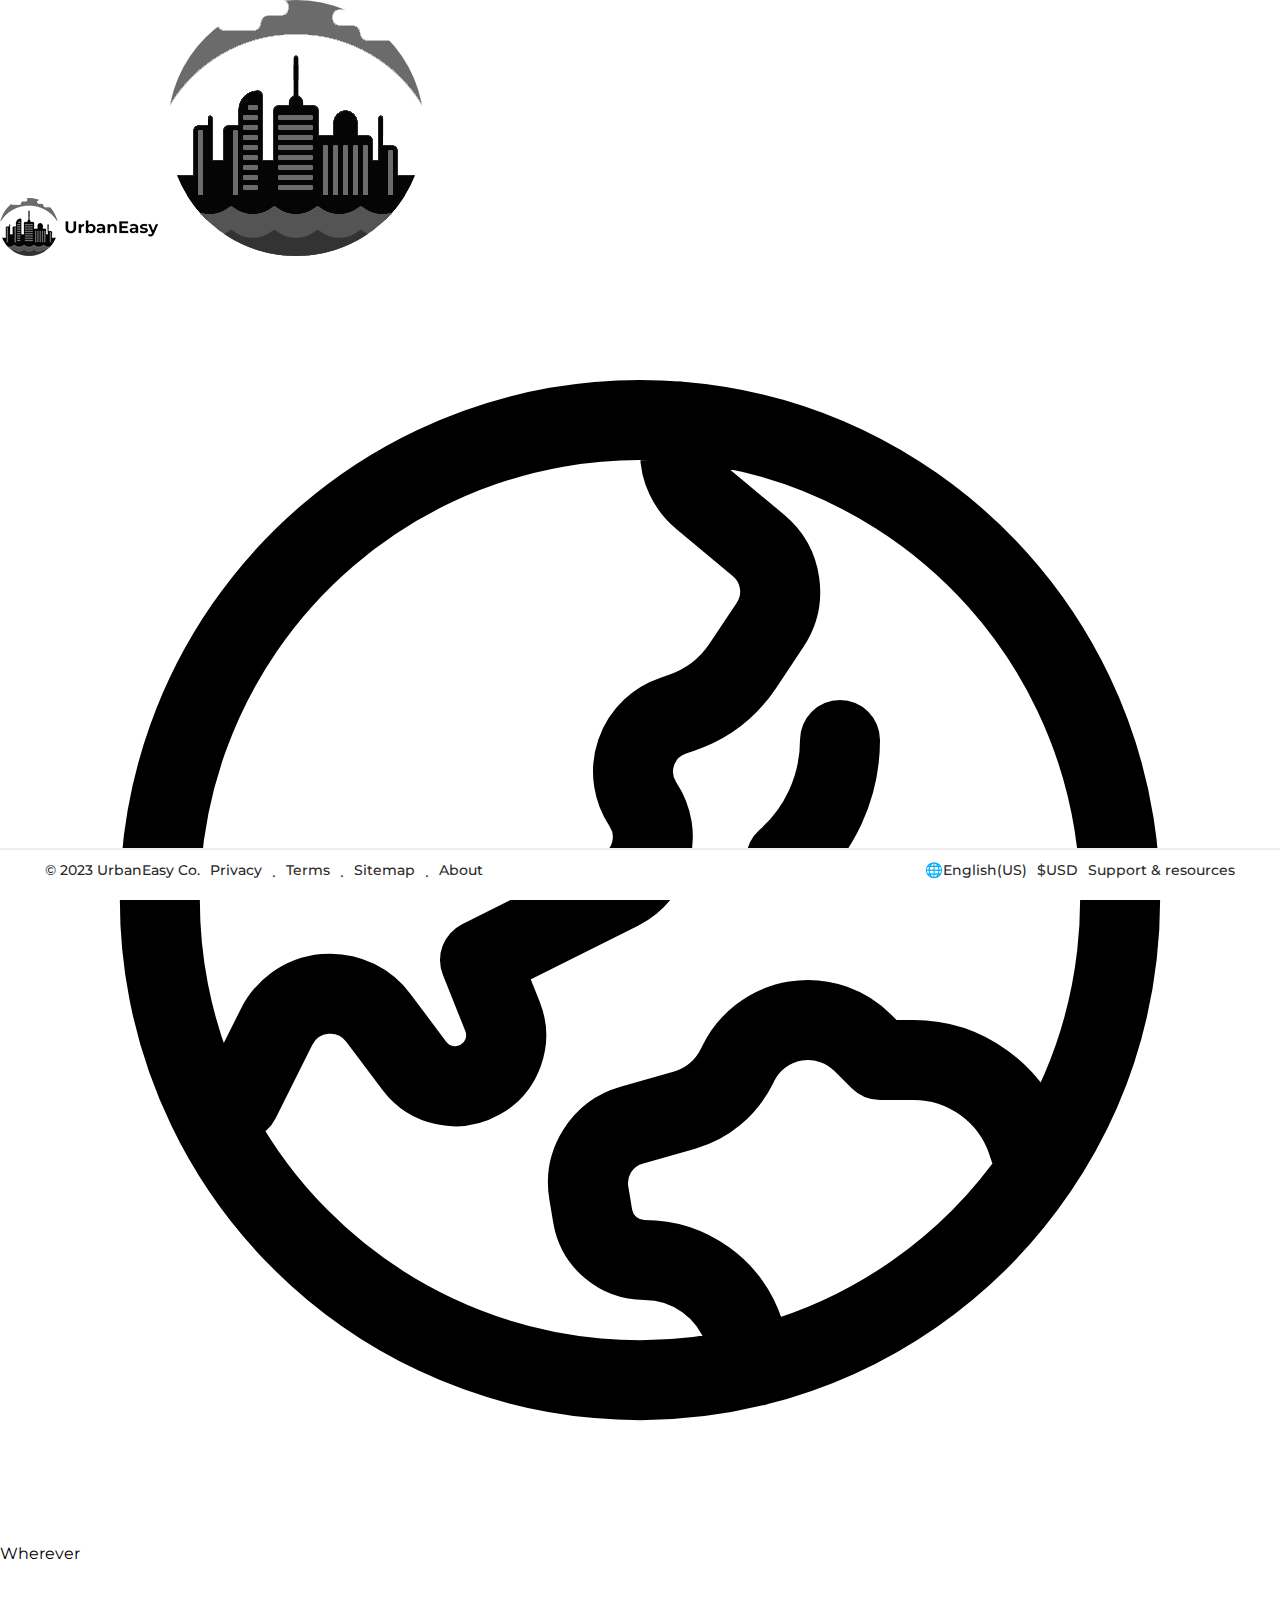
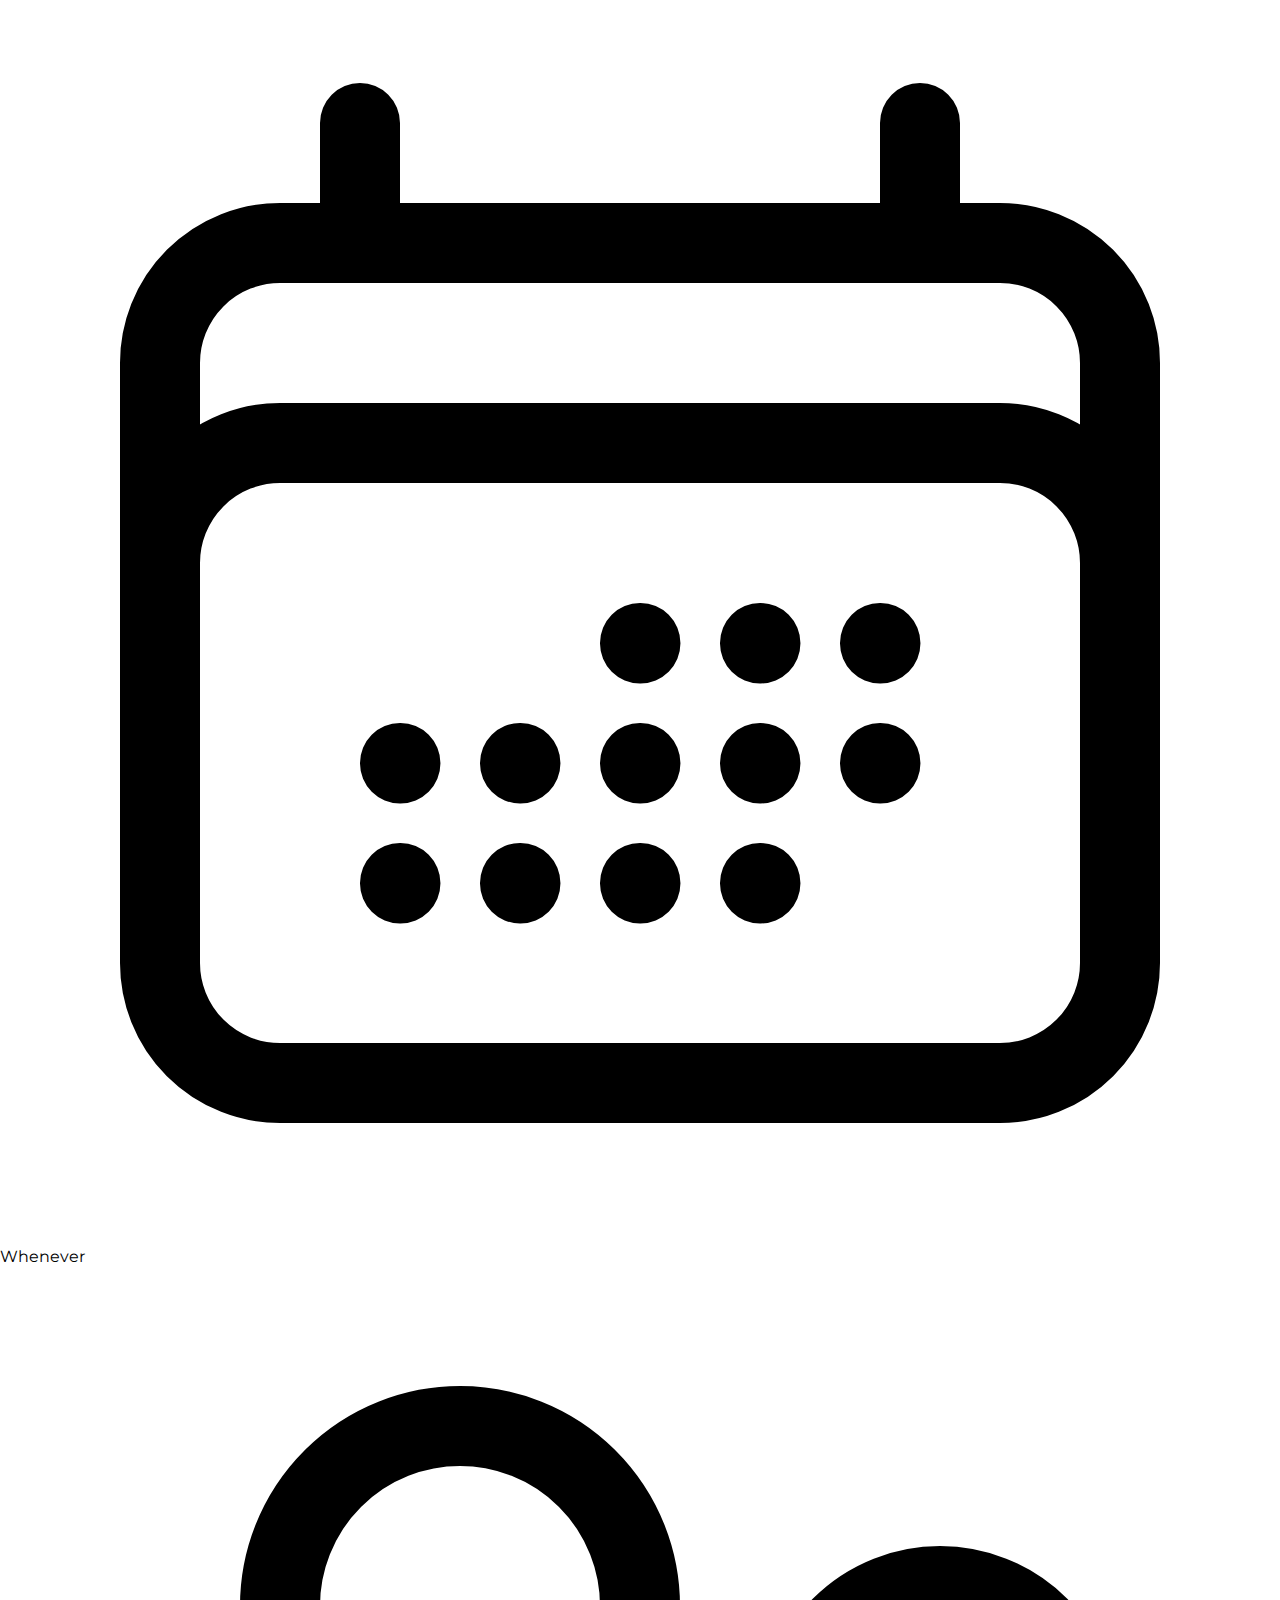
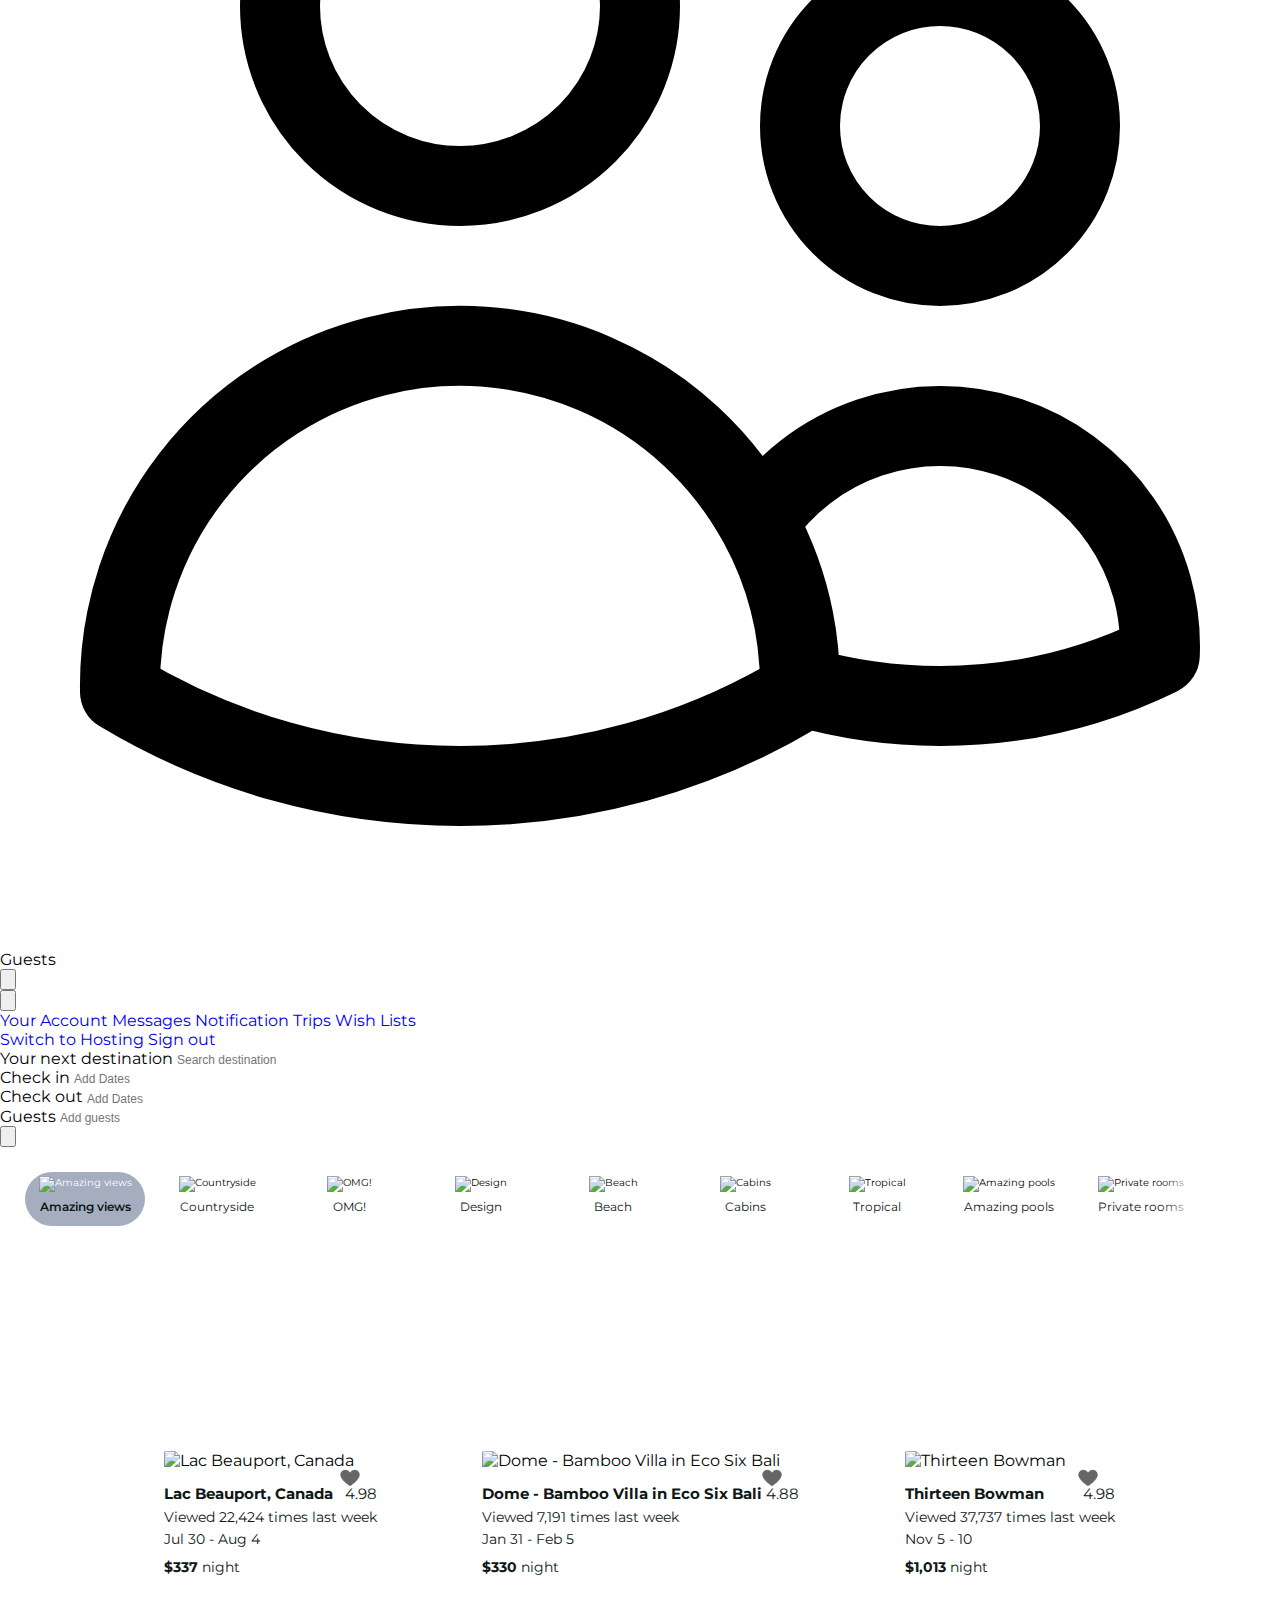
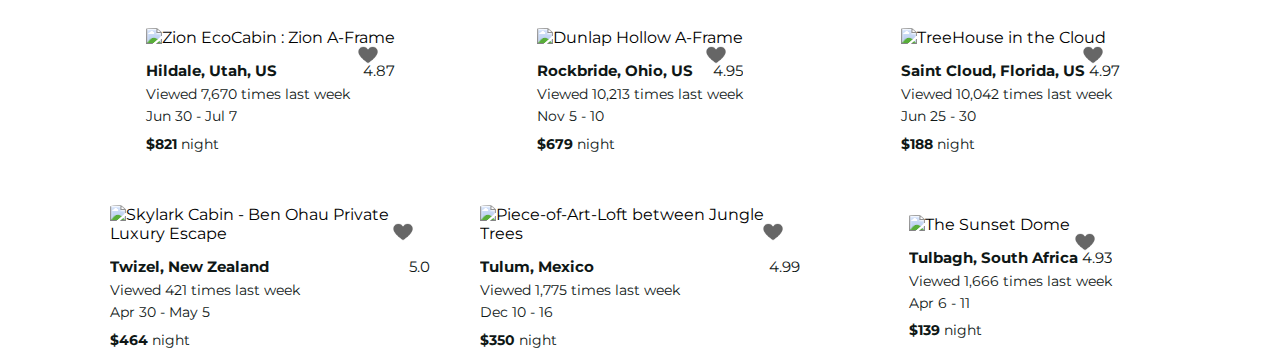
==== commit ec8fee70: "add header" ====
--- a/index.html
+++ b/index.html
@@ -35,83 +35,83 @@
   </head>
 
 <body>
-  <!--Sign-in section -->
-    <div class="sign-in-modal">
-  
-      <div class="backdrop">
-        
-      </div>
-      <div class="sign-in-form mb-3">
-        <div class="sign-in-header">
-          <button id="remove-button">
-            <i class="fa-solid fa-xmark"></i></button>
-          <div>Log in or Sign up</div>
-        </div>
-          <ul class="nav nav-pills mb-3" id="pills-tab" role="tablist">
-            <li class="nav-item" role="presentation">
-              <button class="nav-link active" id="pills-home-tab" data-bs-toggle="pill" data-bs-target="#pills-home" type="button" role="tab" aria-controls="pills-home" aria-selected="true">Log in</button>
-            </li>
-            <li class="nav-item" role="presentation">
-              <button class="nav-link" id="pills-profile-tab" data-bs-toggle="pill" data-bs-target="#pills-profile" type="button" role="tab" aria-controls="pills-profile" aria-selected="false">Sign up</button>
-            </li>
-          </ul>
-        <div class="tab-content" id="pills-tabContent">
-          <div class="tab-pane fade show active" id="pills-home" role="tabpanel" aria-labelledby="pills-home-tab">
-            <form id="form-login">
-              <h5>Welcome back to UrbanEasy</h5>
-              <div class="mb-3">
-                <label for="exampleInputEmail1" class="form-label">Email address</label>
-                <input type="email" class="form-control error" id="exampleInputEmail1" placeholder="name@email.com" aria-describedby="emailHelp">
-                <small></small>
-              </div>
-              <div class="mb-3">
-                <label for="exampleInputPassword1" class="form-label">Password</label>
-                <input type="password" class="form-control" placeholder="Enter your password" id="exampleInputPassword1">
-                <small></small>
-              </div>  
-              <div class="mb-3 form-check">
-                <input type="checkbox" class="form-check-input" id="exampleCheck1">
-                <label class="form-check-label" for="exampleCheck1">Check me out</label>
-              </div>
-              <div class="text-end">
-                <button type="submit" class="btn btn-primary">Submit</button>
-              </div>
-            </form>
-          </div>
-          <div class="tab-pane fade" id="pills-profile" role="tabpanel" aria-labelledby="pills-profile-tab">
-            <form id="form-register">
-              <h5>Welcome to UrbanEasy</h5>
-              <div class="mb-3">
-                <label for="email1" class="form-label">Email address</label>
-                <input type="email" class="form-control" id="email1" placeholder="name@email.com" >
-                <small></small>
-              </div>
-              <div class="mb-3">
-                <label for="nameInput" class="form-label">Name</label>
-                <input type="text" class="form-control" id="nameInput" placeholder="Input your name here">
-                <small></small>
-              </div>
-              <div class="mb-3">
-                <label for="password1" class="form-label">Password</label>
-                <input type="password" class="form-control" id="password1" placeholder="Create password">
-                <small></small>
-              </div>
-              <div class="mb-3">
-                <label for="password2" class="form-label">Confirm Password</label>
-                <input type="password" class="form-control" id="password2" placeholder="Confirm password">
-                <small></small>
-              </div>
-              <div class="mb-3 ">
-                <div id="emailHelp" class="form-text">We'll never share your information with anyone else.</div>
-              </div>
-              <div class="text-end">
-                <button type="submit" class="btn btn-primary">Submit</button>
-              </div>
-            </form>
-          </div>
-        </div>
-      </div>
-    </div>
+<!--  &lt;!&ndash;Sign-in section &ndash;&gt;-->
+<!--    <div class="sign-in-modal">-->
+<!--  -->
+<!--      <div class="backdrop">-->
+<!--        -->
+<!--      </div>-->
+<!--      <div class="sign-in-form mb-3">-->
+<!--        <div class="sign-in-header">-->
+<!--          <button id="remove-button">-->
+<!--            <i class="fa-solid fa-xmark"></i></button>-->
+<!--          <div>Log in or Sign up</div>-->
+<!--        </div>-->
+<!--          <ul class="nav nav-pills mb-3" id="pills-tab" role="tablist">-->
+<!--            <li class="nav-item" role="presentation">-->
+<!--              <button class="nav-link active" id="pills-home-tab" data-bs-toggle="pill" data-bs-target="#pills-home" type="button" role="tab" aria-controls="pills-home" aria-selected="true">Log in</button>-->
+<!--            </li>-->
+<!--            <li class="nav-item" role="presentation">-->
+<!--              <button class="nav-link" id="pills-profile-tab" data-bs-toggle="pill" data-bs-target="#pills-profile" type="button" role="tab" aria-controls="pills-profile" aria-selected="false">Sign up</button>-->
+<!--            </li>-->
+<!--          </ul>-->
+<!--        <div class="tab-content" id="pills-tabContent">-->
+<!--          <div class="tab-pane fade show active" id="pills-home" role="tabpanel" aria-labelledby="pills-home-tab">-->
+<!--            <form id="form-login">-->
+<!--              <h5>Welcome back to UrbanEasy</h5>-->
+<!--              <div class="mb-3">-->
+<!--                <label for="exampleInputEmail1" class="form-label">Email address</label>-->
+<!--                <input type="email" class="form-control error" id="exampleInputEmail1" placeholder="name@email.com" aria-describedby="emailHelp">-->
+<!--                <small></small>-->
+<!--              </div>-->
+<!--              <div class="mb-3">-->
+<!--                <label for="exampleInputPassword1" class="form-label">Password</label>-->
+<!--                <input type="password" class="form-control" placeholder="Enter your password" id="exampleInputPassword1">-->
+<!--                <small></small>-->
+<!--              </div>  -->
+<!--              <div class="mb-3 form-check">-->
+<!--                <input type="checkbox" class="form-check-input" id="exampleCheck1">-->
+<!--                <label class="form-check-label" for="exampleCheck1">Check me out</label>-->
+<!--              </div>-->
+<!--              <div class="text-end">-->
+<!--                <button type="submit" class="btn btn-primary">Submit</button>-->
+<!--              </div>-->
+<!--            </form>-->
+<!--          </div>-->
+<!--          <div class="tab-pane fade" id="pills-profile" role="tabpanel" aria-labelledby="pills-profile-tab">-->
+<!--            <form id="form-register">-->
+<!--              <h5>Welcome to UrbanEasy</h5>-->
+<!--              <div class="mb-3">-->
+<!--                <label for="email1" class="form-label">Email address</label>-->
+<!--                <input type="email" class="form-control" id="email1" placeholder="name@email.com" >-->
+<!--                <small></small>-->
+<!--              </div>-->
+<!--              <div class="mb-3">-->
+<!--                <label for="nameInput" class="form-label">Name</label>-->
+<!--                <input type="text" class="form-control" id="nameInput" placeholder="Input your name here">-->
+<!--                <small></small>-->
+<!--              </div>-->
+<!--              <div class="mb-3">-->
+<!--                <label for="password1" class="form-label">Password</label>-->
+<!--                <input type="password" class="form-control" id="password1" placeholder="Create password">-->
+<!--                <small></small>-->
+<!--              </div>-->
+<!--              <div class="mb-3">-->
+<!--                <label for="password2" class="form-label">Confirm Password</label>-->
+<!--                <input type="password" class="form-control" id="password2" placeholder="Confirm password">-->
+<!--                <small></small>-->
+<!--              </div>-->
+<!--              <div class="mb-3 ">-->
+<!--                <div id="emailHelp" class="form-text">We'll never share your information with anyone else.</div>-->
+<!--              </div>-->
+<!--              <div class="text-end">-->
+<!--                <button type="submit" class="btn btn-primary">Submit</button>-->
+<!--              </div>-->
+<!--            </form>-->
+<!--          </div>-->
+<!--        </div>-->
+<!--      </div>-->
+<!--    </div>-->
     
     
   
@@ -121,7 +121,7 @@
   <!-- ***** Header Area Start ***** -->
   
   <header
-      class="bg-white px-4 sm:px-10 lg:px-24 border-b shadow-sm transition duration-1000"
+      class="bg-white px-4 sm:px-10 lg:px-24 border-b shadow-sm"
     >
       <div class="flex h-20 justify-between items-center">
         <img
@@ -651,158 +651,7 @@
   </div>
   
 
-  <div class="popular-categories">
-    <div class="container">
-      <div class="row">
-        <div class="col-lg-12">
-          <div class="section-heading">
-            <h2>Popular Categories</h2>
-            <h6>Check Them Out</h6>
-          </div>
-        </div>
-        <div class="col-lg-12">
-          <div class="naccs">
-            <div class="grid">
-              <div class="row">
-                <div class="col-lg-3">
-                  <div class="menu">
-                    <div class="first-thumb active">
-                      <div class="thumb">
-                        <span class="icon"><img src="assets/images/search-icon-01.png" alt=""></span>
-                        Apartments
-                      </div>
-                    </div>
-                    <div>
-                      <div class="thumb">                 
-                        <span class="icon"><img src="assets/images/search-icon-02.png" alt=""></span>
-                        Food &amp; Life
-                      </div>
-                    </div>
-                    <div>
-                      <div class="thumb">                 
-                        <span class="icon"><img src="assets/images/search-icon-03.png" alt=""></span>
-                        Cars
-                      </div>
-                    </div>
-                    <div>
-                      <div class="thumb">                 
-                        <span class="icon"><img src="assets/images/search-icon-04.png" alt=""></span>
-                        Shopping
-                      </div>
-                    </div>
-                    <div class="last-thumb">
-                      <div class="thumb">                 
-                        <span class="icon"><img src="assets/images/search-icon-05.png" alt=""></span>
-                        Traveling
-                      </div>
-                    </div>
-                  </div>
-                </div> 
-                <div class="col-lg-9 align-self-center">
-                  <ul class="nacc">
-                    <li class="active">
-                      <div>
-                        <div class="thumb">
-                          <div class="row">
-                            <div class="col-lg-5 align-self-center">
-                              <div class="left-text">
-                                <h4>One Of The Most Trending Stuffs Right Now!</h4>
-                                <p>Over 500,000 apartments is ready to be rent in your urban. Choose whatever impress you and let us do all the hard work.</p>
-                                <div class="main-white-button"><a href="#"><i class="fa fa-eye"></i> Discover More</a></div>
-                              </div>
-                            </div>
-                            <div class="col-lg-7 align-self-center">
-                              <div class="right-image">
-                                <img src="assets/images/tabs-image-01.jpg" alt="">
-                              </div>
-                            </div>
-                          </div>
-                        </div>
-                      </div>
-                    </li>
-                    <li>
-                      <div>
-                        <div class="thumb">
-                          <div class="row">
-                            <div class="col-lg-5 align-self-center">
-                              <div class="left-text">
-                                <h4>Food and Lifestyle category is here</h4>
-                                <p>Explore different countries cuisine nearby with ease. </p>
-                                <div class="main-white-button"><a href="#"><i class="fa fa-eye"></i> Explore More</a></div>
-                              </div>
-                            </div>
-                            <div class="col-lg-7 align-self-center">
-                              <div class="right-image">
-                                <img src="assets/images/tabs-image-02.jpg" alt="Foods on the table">
-                              </div>
-                            </div>
-                          </div>
-                        </div>
-                      </div>
-                    </li>
-                    <li>
-                      <div>
-                        <div class="thumb">
-                          <div class="row">
-                            <div class="col-lg-5 align-self-center">
-                              <div class="left-text">
-                                <h4>Best car rentals for your trips!</h4>
-                                <p>Did you know? You can rent a car as fast as a click, the paperwork is on us.</p>
-                                <div class="main-white-button"><a href="listing.html"><i class="fa fa-eye"></i> More Listing</a></div>
-                              </div>
-                            </div>
-                            <div class="col-lg-7 align-self-center">
-                              <div class="right-image">
-                                <img src="assets/images/tabs-image-03.jpg" alt="cars in the city">
-                              </div>
-                            </div>
-                          </div>
-                        </div>
-                      </div>
-                    </li>
-                    <li>
-                      <div>
-                        <div class="thumb">
-                          <div class="row">
-                            <div class="col-lg-5 align-self-center">
-                              <div class="left-text">
-                                <h4>Shopping</h4>
-                                <p>Choose from your locals and get it within the same day!</p>
-                                <div class="main-white-button"><a href="#"><i class="fa fa-eye"></i> Discover More</a></div>
-                              </div>
-                            </div>
-                            <div class="col-lg-7 align-self-center">
-                              <div class="right-image">
-                                <img src="assets/images/tabs-image-04.jpg" alt="Shopping Girl">
-                              </div>
-                            </div>
-                          </div>
-                        </div>
-                      </div>
-                    </li>
-                    <li>
-                      <div>
-                        <div class="thumb">
-                          <div class="row">
-                            <div class="col-lg-5 align-self-center">
-                              <div class="left-text">
-                                <h4>Trip for you and your family</h4>
-                                <p>All of the cheapest trips are on our website. Explore and enjoy!</p>
-                                <div class="main-white-button"><a rel="nofollow" href="https://templatemo.com/contact"><i class="fa fa-eye"></i> Read More</a></div>
-                              </div>
-                            </div>
-                            <div class="col-lg-7 align-self-center">
-                              <div class="right-image">
-                                <img src="assets/images/tabs-image-05.jpg" alt="Traveling Beach">
-                              </div>
-                            </div>
-                          </div>
-                        </div>
-                      </div>
-                    </li>
-                  </ul>
-                </div>          
-              </div>
+
             </div>
           </div>
         </div>
--- a/assets/css/templatemo-plot-listing.css
+++ b/assets/css/templatemo-plot-listing.css
@@ -130,11 +130,6 @@
   color: #2a2a2a;
 }
 
-img {
-  margin-bottom: -3px;
-  width: 100%;
-  overflow: hidden;
-}
 
 /* 
 ---------------------------------------------
